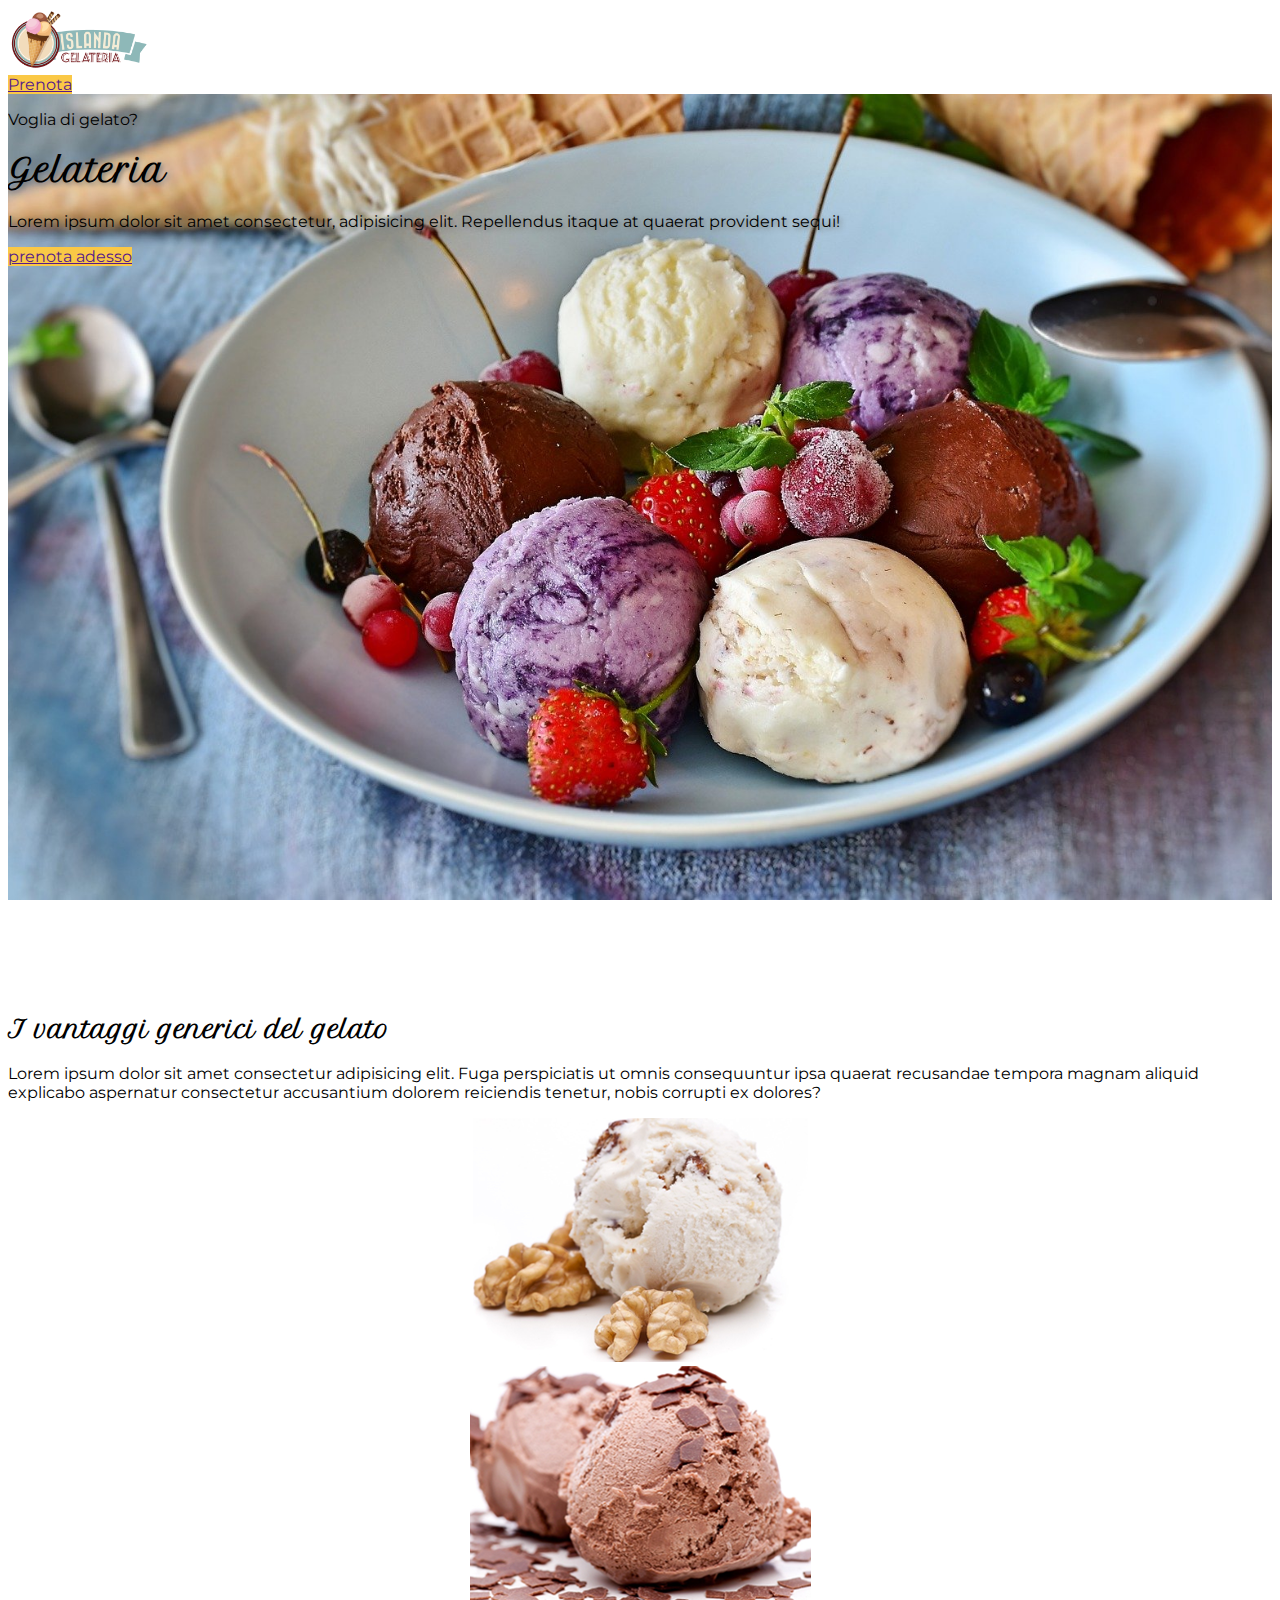
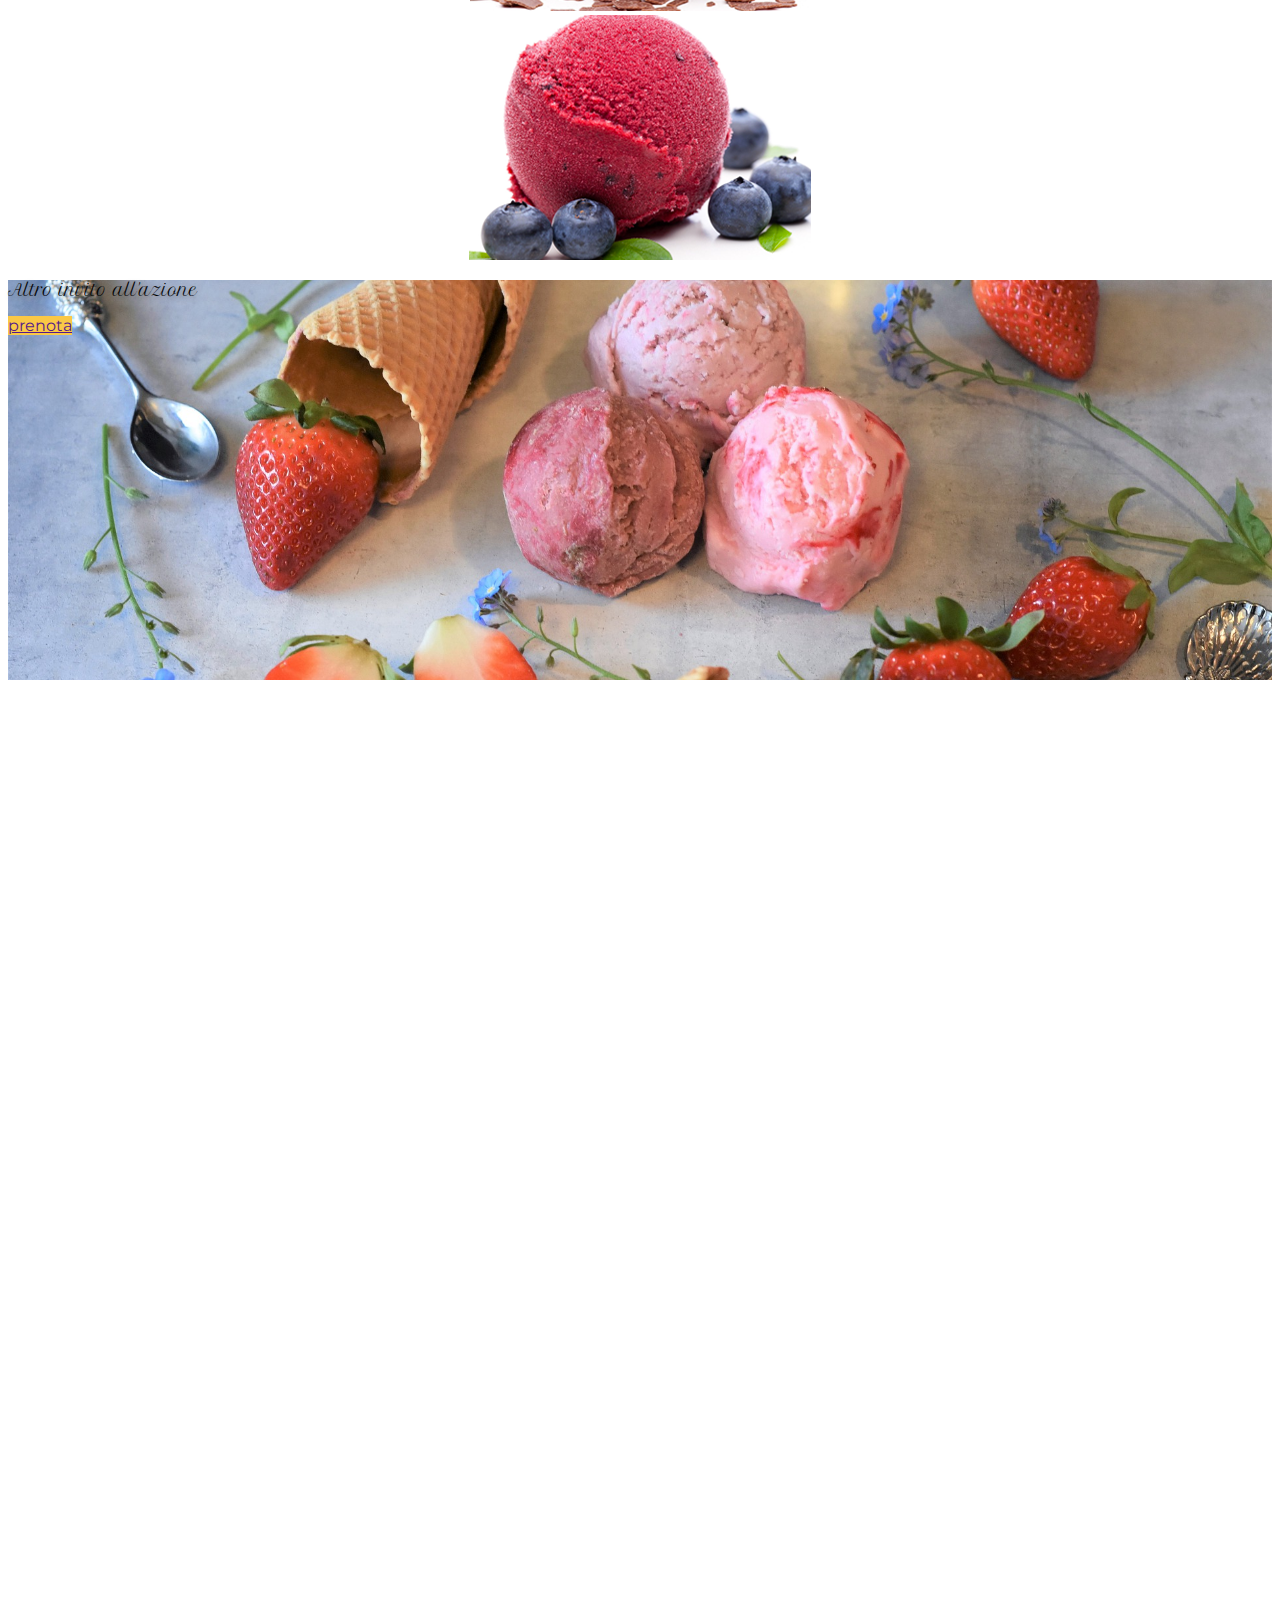
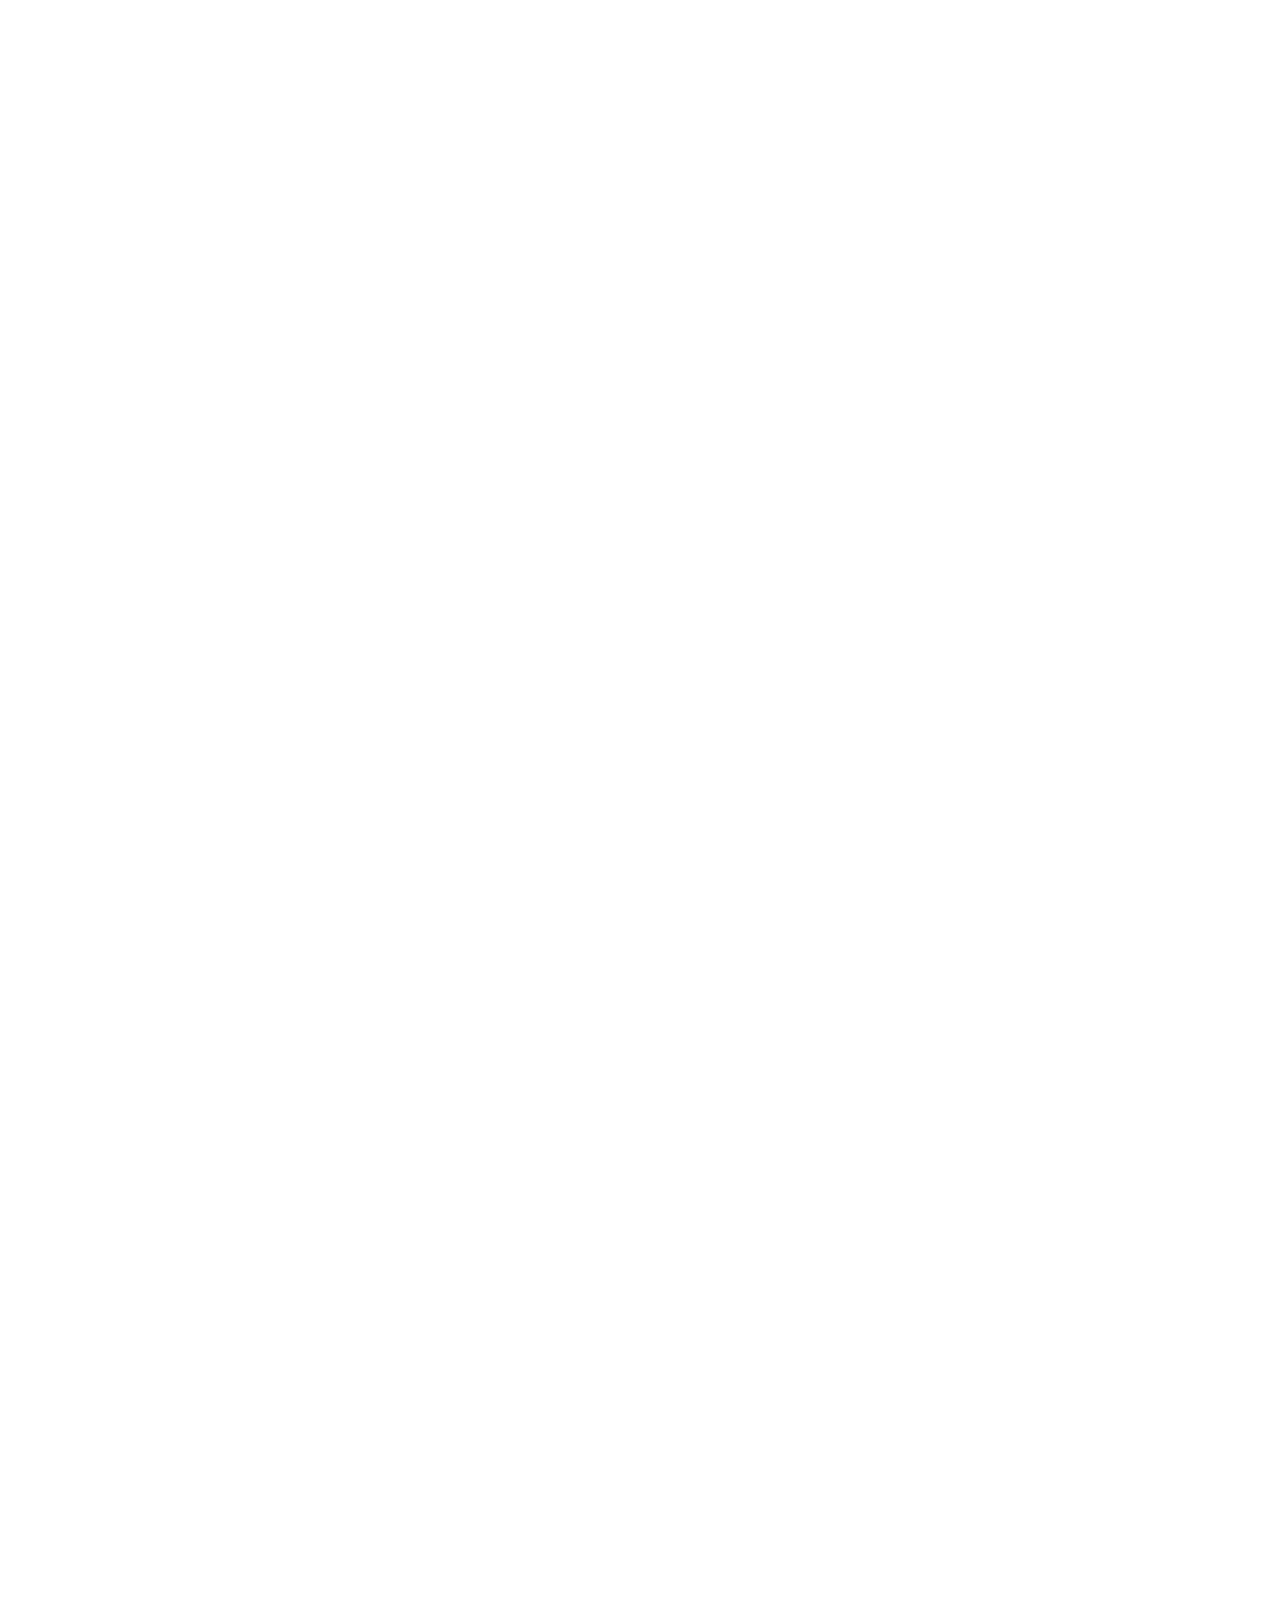
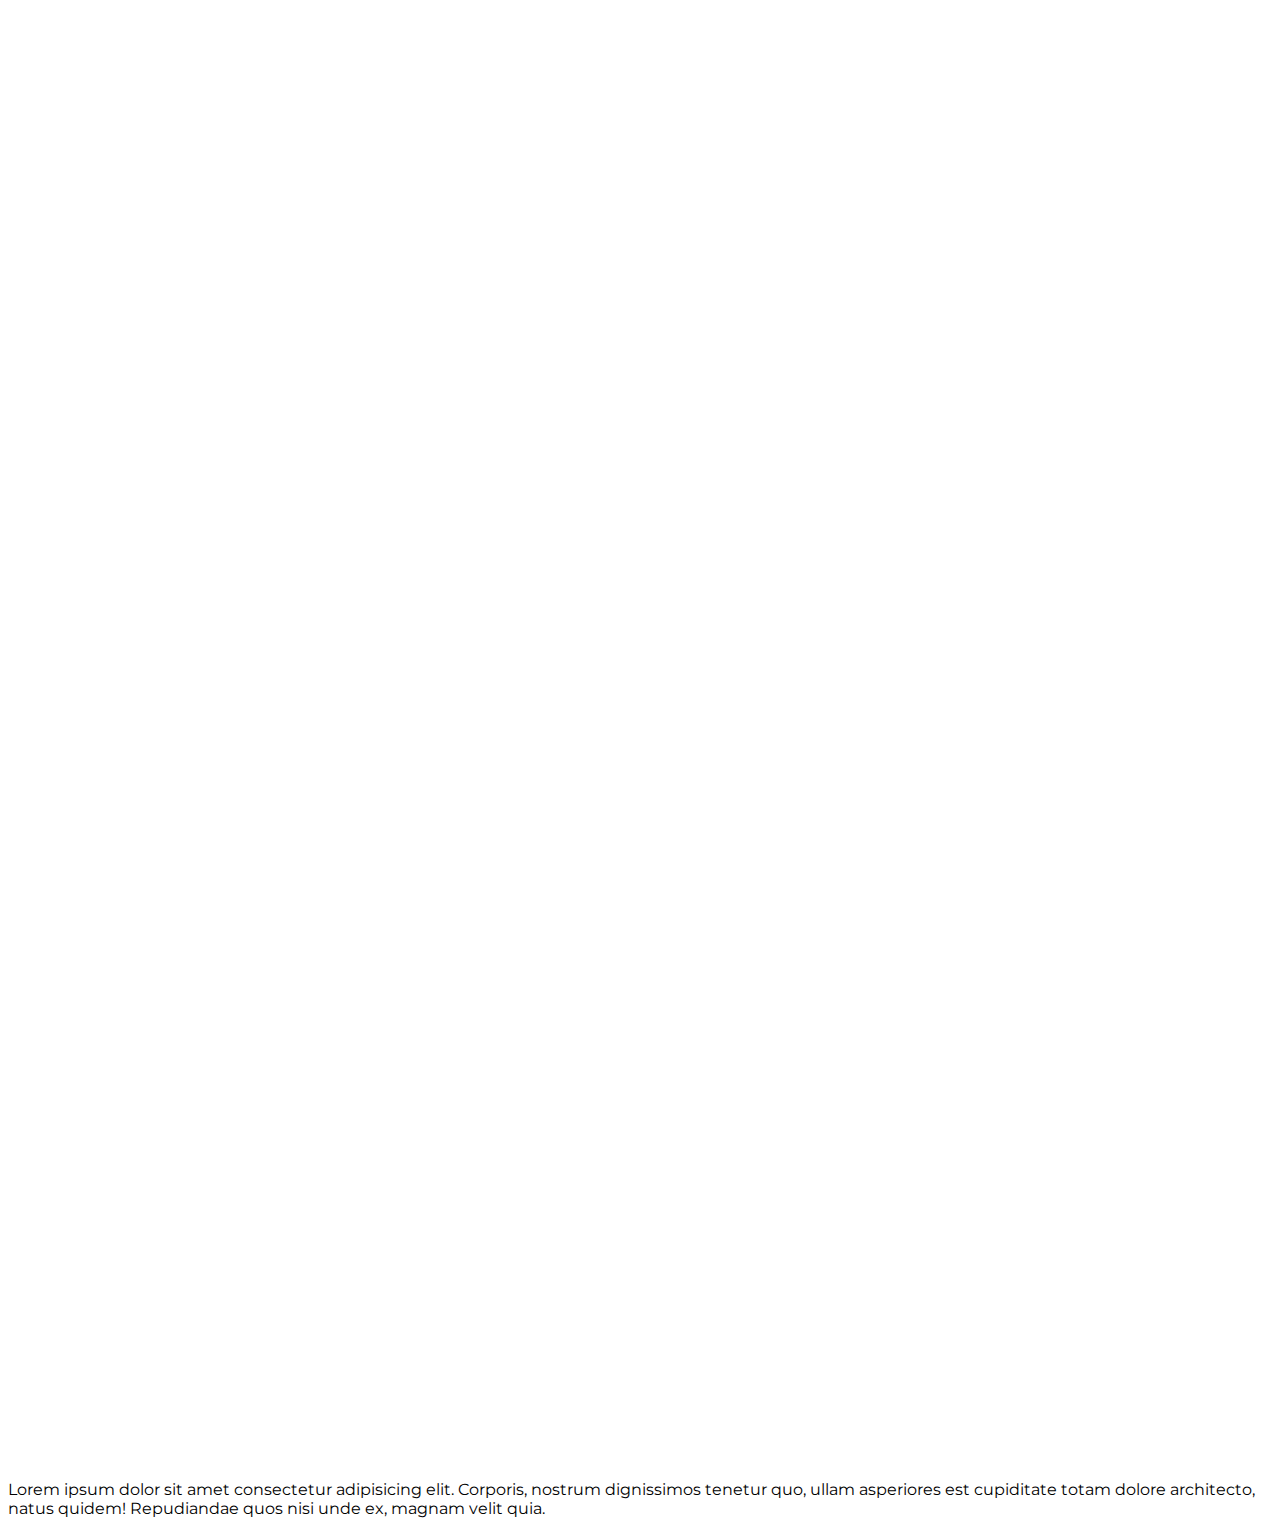
==== landing_gelateria/index.html @ 75fe9ab5 "motivazione e seconda cta terminata" ====
<!doctype html>
<html lang="en">
  <head>
    <!-- Required meta tags -->
    <meta charset="utf-8">
    <meta name="viewport" content="width=device-width, initial-scale=1, shrink-to-fit=no">

    <!-- Bootstrap CSS -->
    <link rel="stylesheet" href="https://cdn.jsdelivr.net/npm/bootstrap@4.5.3/dist/css/bootstrap.min.css" integrity="sha384-TX8t27EcRE3e/ihU7zmQxVncDAy5uIKz4rEkgIXeMed4M0jlfIDPvg6uqKI2xXr2" crossorigin="anonymous">
    

    <!-- Google Fonts-->
    <link rel="preconnect" href="https://fonts.gstatic.com">
    <link href="https://fonts.googleapis.com/css2?family=Montserrat&family=Petit+Formal+Script&display=swap" rel="stylesheet">

    <!-- Css File-->
    <link rel="stylesheet" href="style.css">
    <title>Gelateria</title>
  </head>
  <body>
    
    <nav id="navbar" class="navbar py-3 position-fixed w-100">
        <a href="" class="navbar-brand">
            <img id="navbarBrand" src="./media/logo.png" width="140" alt="">
        </a>
        <div>
            <a id="navbarCTAScroll" href="" class="btn px-4 rounded-pill text-uppercase text-white bg-yellow shadow font-weight-bold d-none">Prenota</a>
        </div>
    </nav>

    <header class="header">
        <div class="container h-100">
            <div class="row h-100 align-items-center">
                <div class="col-12 col-md-6 text-white text-shadow mt-5">
                    <p class="lead font-italic mt-5 mt-md-5 mt-sm-3">Voglia di gelato?</p>
                    <h1 class="display-4 my-5">Gelateria</h1>
                    <p class="lead">Lorem ipsum dolor sit amet consectetur, adipisicing elit. Repellendus itaque at quaerat provident sequi!</p>
                </div>
                <div class="col-12 text-center text-lg-right">
                  <a id="headerCTA" class="btn btn-lg text-white bg-yellow rounded-pill px-3 shadow text-uppercase" href="">prenota adesso</a>
                </div>
            </div>
        </div>
    </header>

    <div class="container my-5 py-5">
      <div class="row">
        <div class="col-12 col-md-8">
          <h2>I vantaggi generici del gelato</h2>
          <p class="lead text-secondary">Lorem ipsum dolor sit amet consectetur adipisicing elit. Fuga perspiciatis ut omnis consequuntur ipsa quaerat recusandae tempora magnam aliquid explicabo aspernatur consectetur accusantium dolorem reiciendis tenetur, nobis corrupti ex dolores?</p>
        </div>
      </div>

      <div class="row mt-5">
        <div class="col-12 col-md-4 mb-3">
          <div class="over-box">
            <img src="./media/box4.png" alt="" class="img-fluid over-img border-0">
          </div>
        </div>
        <div class="col-12 col-md-4 mb-3">
          <div class="over-box">
            
            <img src="./media/box2.png" alt="" class="img-fluid over-img border-0">
          </div>
        </div>
        <div class="col-12 col-md-4 mb-3">
          <div class="over-box">
            
            <img src="./media/box3.png" alt="" class="img-fluid over-img border-0">
          </div>
        </div>
      </div>
    </div>

    <div class="container-fluid my-5 py-5 bg-section-cta">
        <div class="row h-100 justify-content-center align-items-center">
          <div class="col-8 text-center text-white text-shadow">
            <p class="h1">Altro invito all'azione</p>
          </div>
          <div class="col-12 text-center">
            <a href="" class="btn px-4 btn-lg rounded-pill text-uppercase bg-yellow shadow text-white">prenota</a>
          </div>
        </div>
    </div>

    <p style="margin-top: 4000px;">Lorem ipsum dolor sit amet consectetur adipisicing elit. Corporis, nostrum dignissimos tenetur quo, ullam asperiores est cupiditate totam dolore architecto, natus quidem! Repudiandae quos nisi unde ex, magnam velit quia.</p>
    

   







    <!-- Optional JavaScript; choose one of the two! -->

    <!-- Option 1: jQuery and Bootstrap Bundle (includes Popper) -->
    <script src="https://code.jquery.com/jquery-3.5.1.slim.min.js" integrity="sha384-DfXdz2htPH0lsSSs5nCTpuj/zy4C+OGpamoFVy38MVBnE+IbbVYUew+OrCXaRkfj" crossorigin="anonymous"></script>
    <script src="https://cdn.jsdelivr.net/npm/bootstrap@4.5.3/dist/js/bootstrap.bundle.min.js" integrity="sha384-ho+j7jyWK8fNQe+A12Hb8AhRq26LrZ/JpcUGGOn+Y7RsweNrtN/tE3MoK7ZeZDyx" crossorigin="anonymous"></script>

    <!-- Option 2: jQuery, Popper.js, and Bootstrap JS
    <script src="https://code.jquery.com/jquery-3.5.1.slim.min.js" integrity="sha384-DfXdz2htPH0lsSSs5nCTpuj/zy4C+OGpamoFVy38MVBnE+IbbVYUew+OrCXaRkfj" crossorigin="anonymous"></script>
    <script src="https://cdn.jsdelivr.net/npm/popper.js@1.16.1/dist/umd/popper.min.js" integrity="sha384-9/reFTGAW83EW2RDu2S0VKaIzap3H66lZH81PoYlFhbGU+6BZp6G7niu735Sk7lN" crossorigin="anonymous"></script>
    <script src="https://cdn.jsdelivr.net/npm/bootstrap@4.5.3/dist/js/bootstrap.min.js" integrity="sha384-w1Q4orYjBQndcko6MimVbzY0tgp4pWB4lZ7lr30WKz0vr/aWKhXdBNmNb5D92v7s" crossorigin="anonymous"></script>
    -->

    <script src="script.js"></script>
  </body>
</html>
---- landing_gelateria/style.css ----
* {
    font-family: 'Montserrat', sans-serif;
}

h1, h2,.h1,.h2 {
    font-family: 'Petit Formal Script', cursive;
}

.bg-yellow {
    background-color: rgb(250, 200, 70);
}


#navbar {
    z-index: 9999;
    transition: 1s;
}



.header {
    height: 100vh;
    min-height: 500px;
    overflow-x: hidden;
    background: url("./media/header.jpg");
    background-size: cover;
    background-position: center;
    background-repeat: no-repeat;
    background-attachment: fixed;
}

.text-shadow {
    text-shadow: 2px 2px 5px rgba(120, 120, 120, 1);
}


.over-box {
    text-align: center;
    position: relative;
    transition: 1s;
    overflow: hidden;

}

.over-img {
    transition: 1s;
}

.over-box:hover .over-img {
    transform: scale(1.1);
}


.over-box::after {
    position: absolute;
    top: 0px;
    left: 0px;
    width: 100%;
    height: 100%;
    content: "";
    transition: 1s;
    opacity: 0;
    background-color: rgba(255, 255, 255, 0.4);
}

.over-box:hover::after {
    opacity: 1;
}


.bg-section-cta {
    height: 400px;
    background: url("./media/cta1.jpg");
    background-size: cover;
    background-position: center;
}
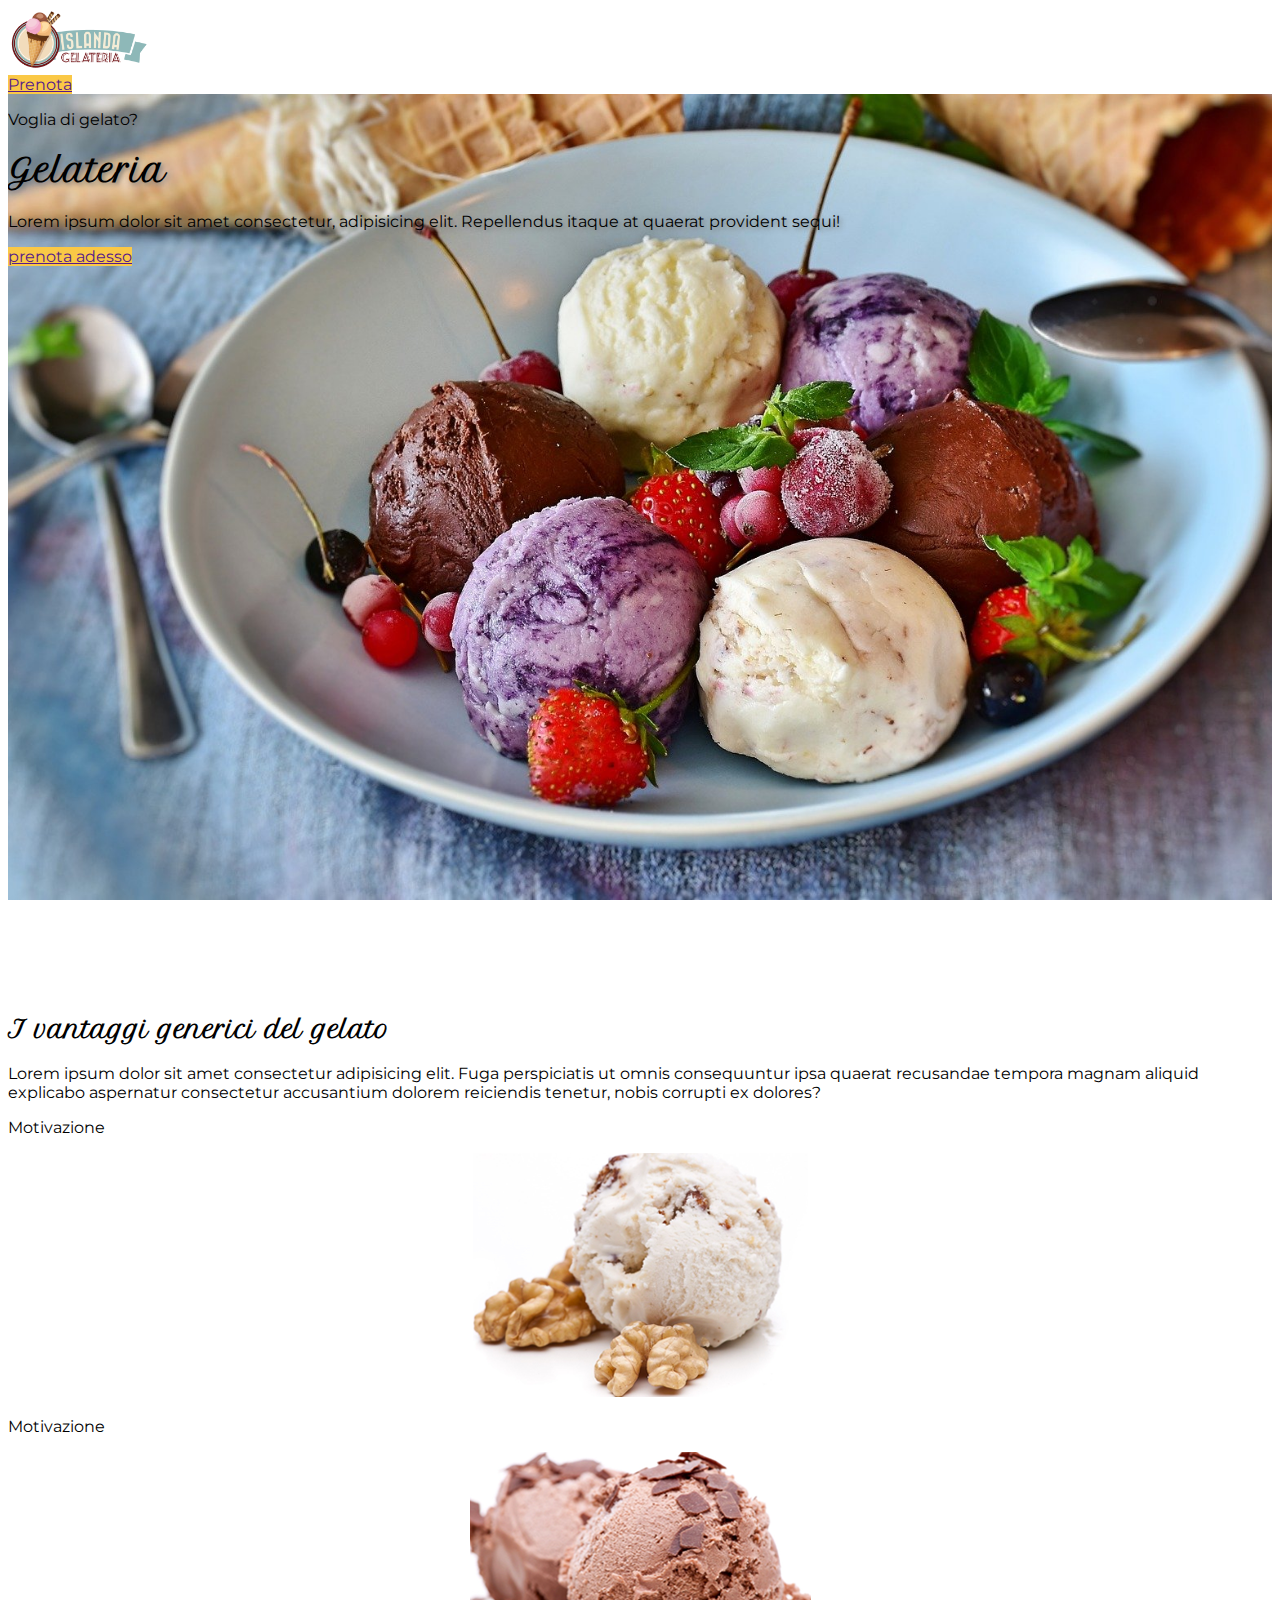
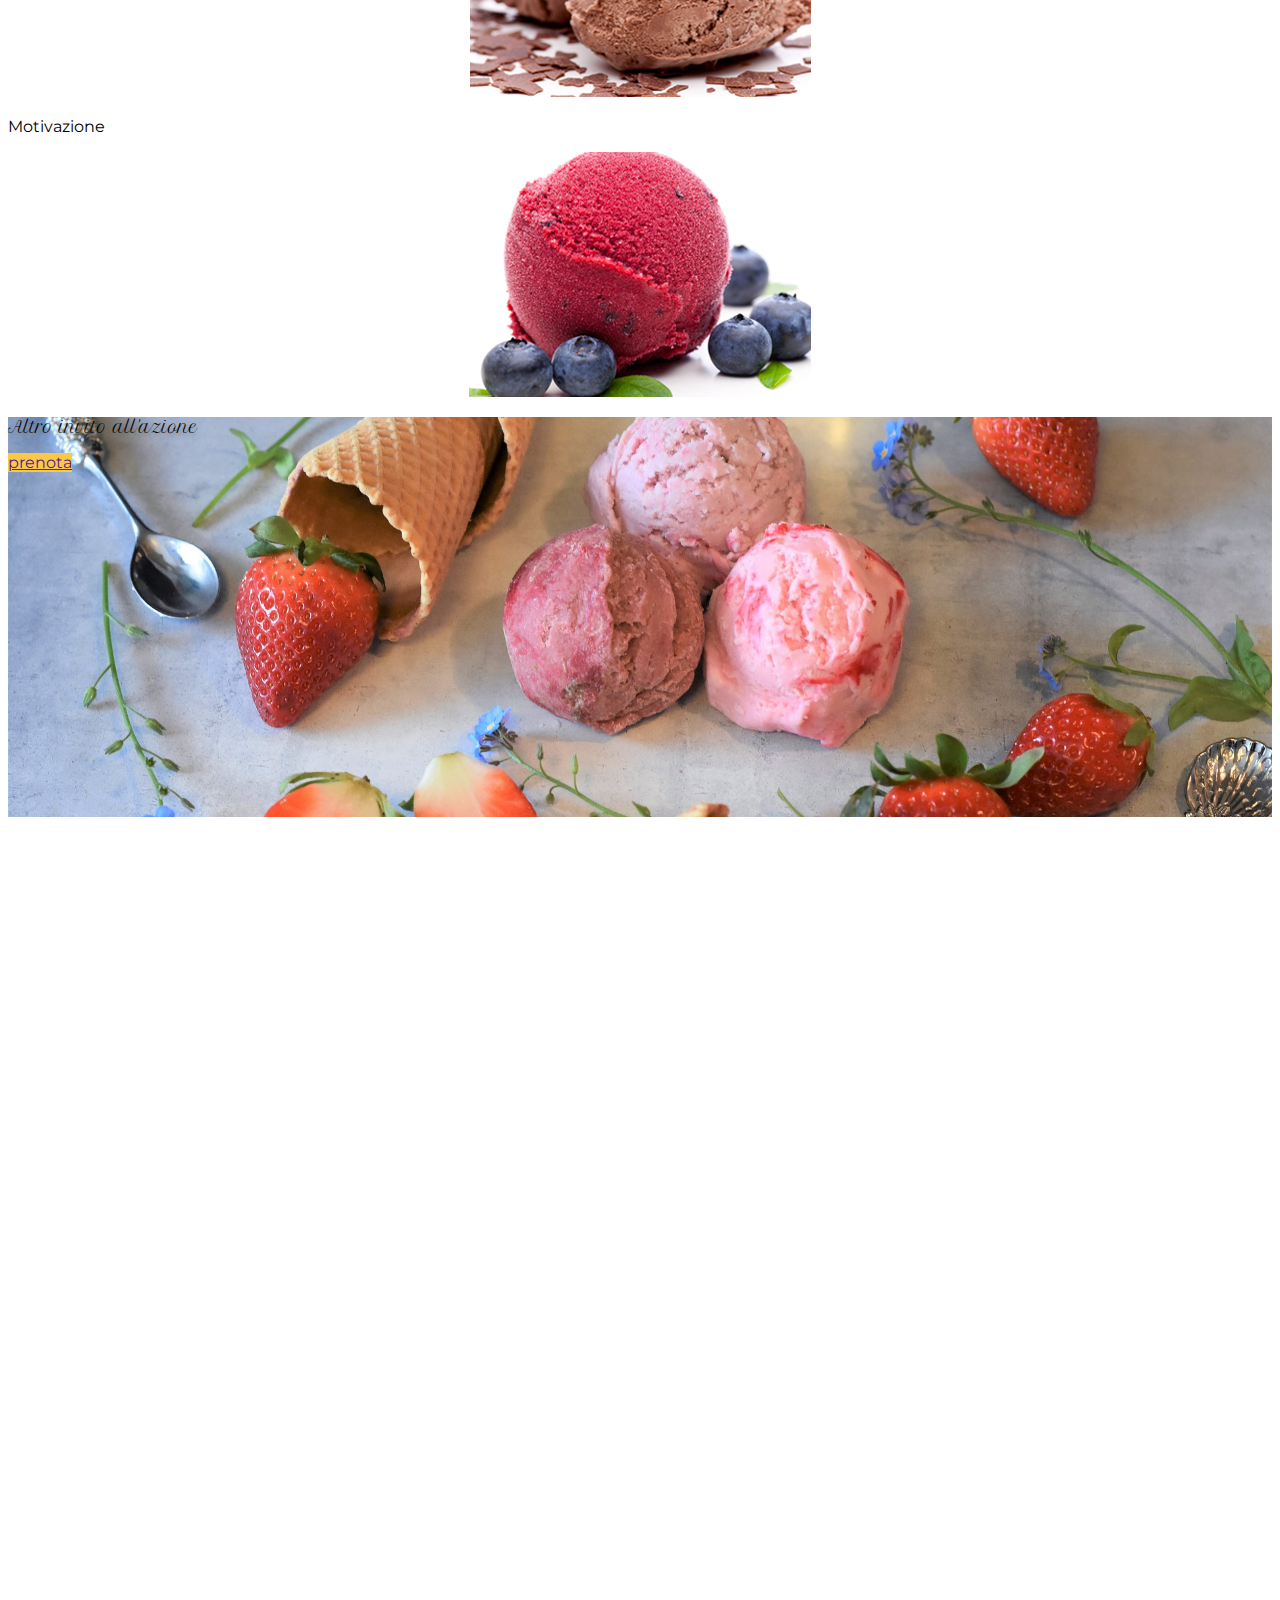
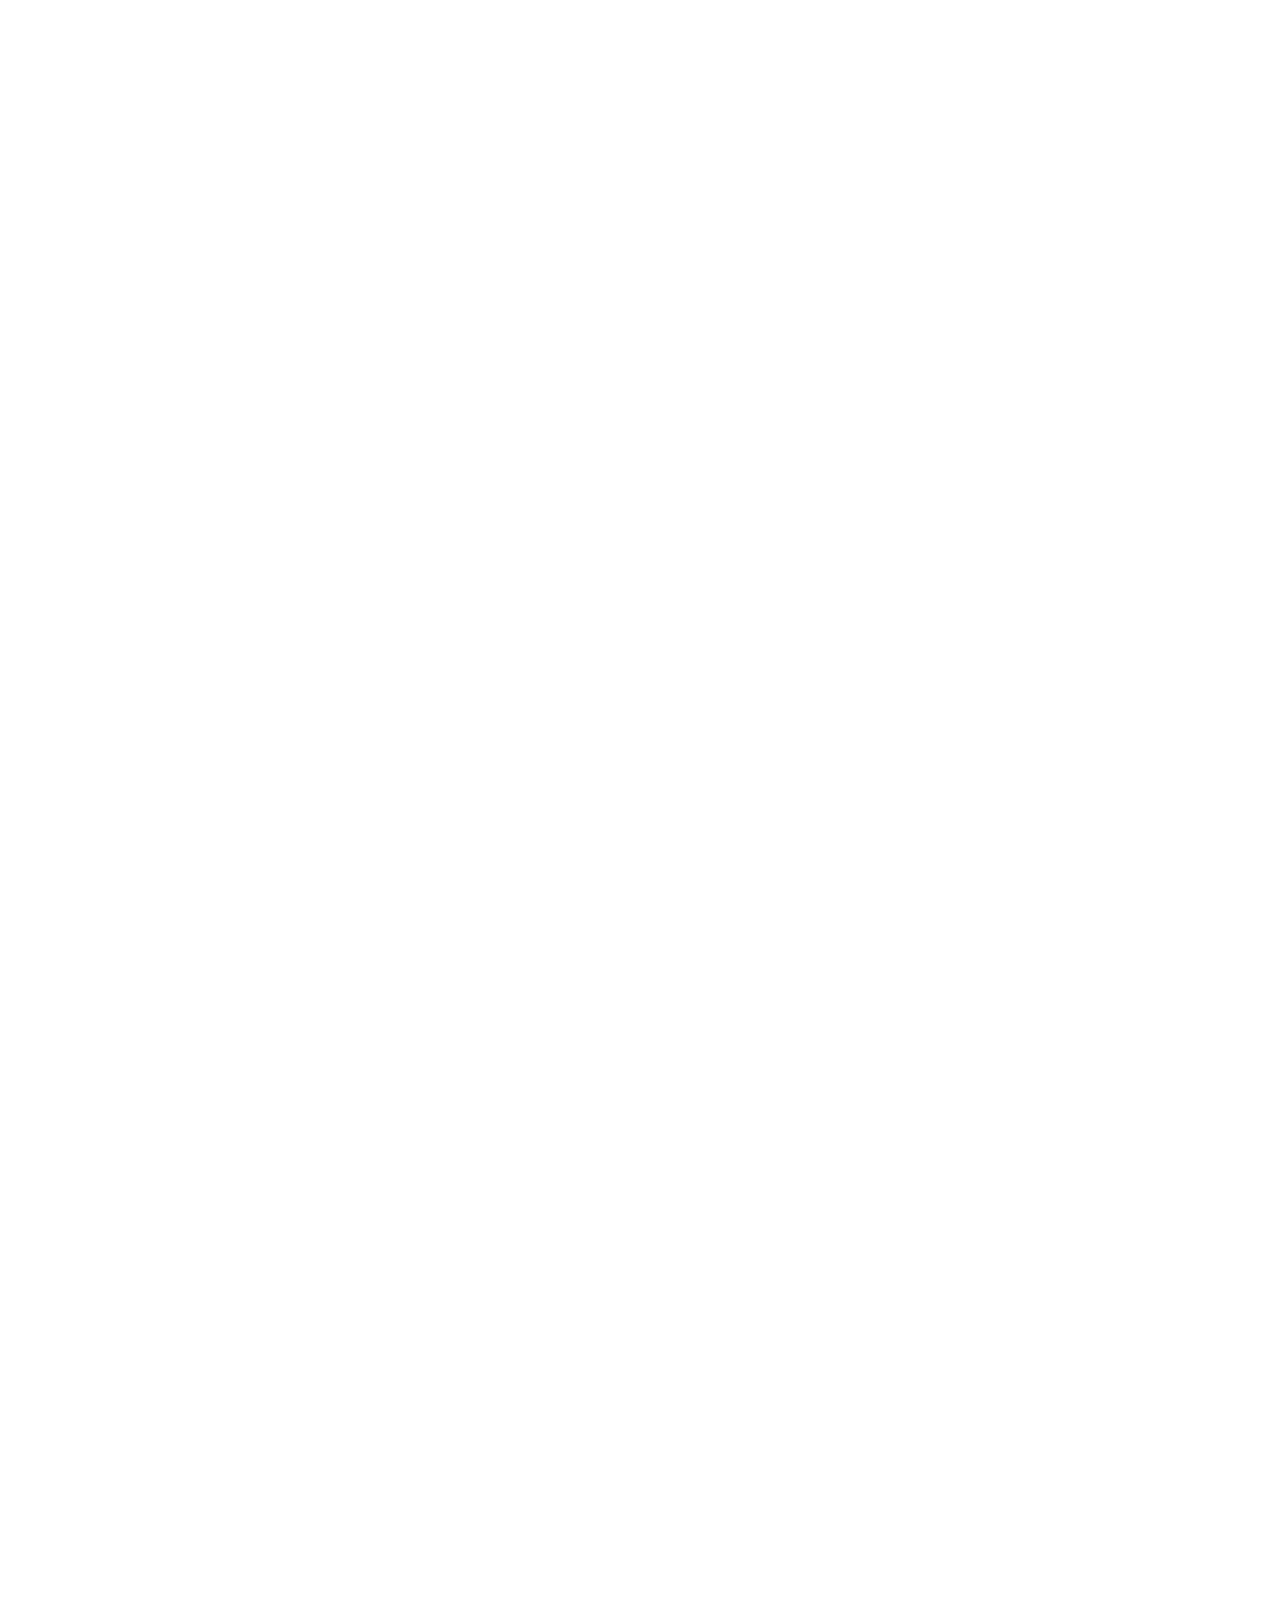
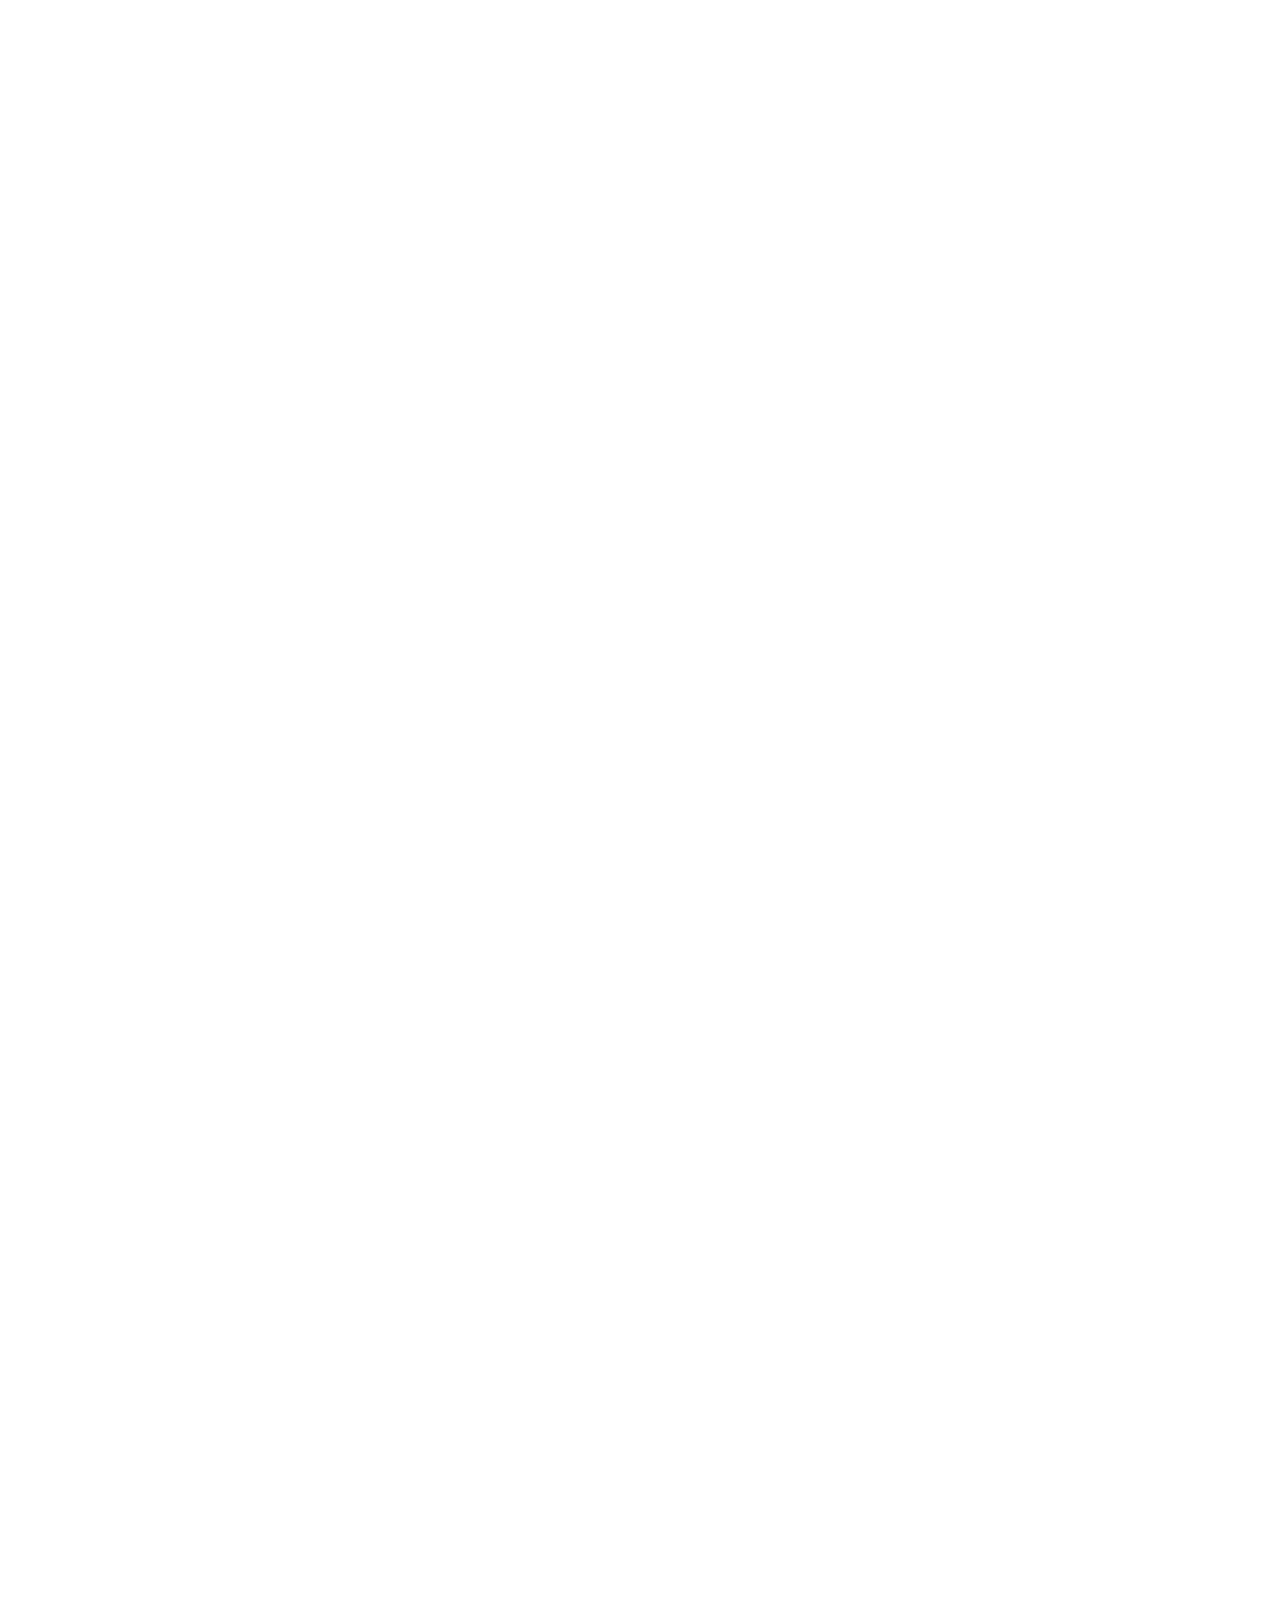
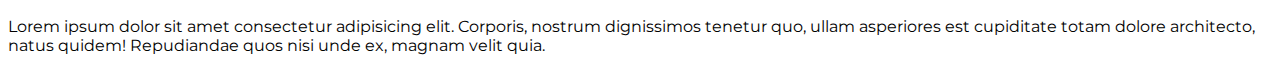
==== commit a2362c5b: "prova git commit -mprova git commit -mprova" ====
--- a/landing_gelateria/index.html
+++ b/landing_gelateria/index.html
@@ -1,104 +1,218 @@
-<!doctype html>
+<!DOCTYPE html>
 <html lang="en">
   <head>
     <!-- Required meta tags -->
-    <meta charset="utf-8">
-    <meta name="viewport" content="width=device-width, initial-scale=1, shrink-to-fit=no">
+    <meta charset="utf-8" />
+    <meta
+      name="viewport"
+      content="width=device-width, initial-scale=1, shrink-to-fit=no"
+    />
 
     <!-- Bootstrap CSS -->
-    <link rel="stylesheet" href="https://cdn.jsdelivr.net/npm/bootstrap@4.5.3/dist/css/bootstrap.min.css" integrity="sha384-TX8t27EcRE3e/ihU7zmQxVncDAy5uIKz4rEkgIXeMed4M0jlfIDPvg6uqKI2xXr2" crossorigin="anonymous">
-    
+    <link
+      rel="stylesheet"
+      href="https://cdn.jsdelivr.net/npm/bootstrap@4.5.3/dist/css/bootstrap.min.css"
+      integrity="sha384-TX8t27EcRE3e/ihU7zmQxVncDAy5uIKz4rEkgIXeMed4M0jlfIDPvg6uqKI2xXr2"
+      crossorigin="anonymous"
+    />
 
     <!-- Google Fonts-->
-    <link rel="preconnect" href="https://fonts.gstatic.com">
-    <link href="https://fonts.googleapis.com/css2?family=Montserrat&family=Petit+Formal+Script&display=swap" rel="stylesheet">
+    <link rel="preconnect" href="https://fonts.gstatic.com" />
+    <link
+      href="https://fonts.googleapis.com/css2?family=Montserrat&family=Petit+Formal+Script&display=swap"
+      rel="stylesheet"
+    />
 
     <!-- Css File-->
-    <link rel="stylesheet" href="style.css">
+    <link rel="stylesheet" href="style.css" />
     <title>Gelateria</title>
   </head>
   <body>
-    
     <nav id="navbar" class="navbar py-3 position-fixed w-100">
-        <a href="" class="navbar-brand">
-            <img id="navbarBrand" src="./media/logo.png" width="140" alt="">
-        </a>
-        <div>
-            <a id="navbarCTAScroll" href="" class="btn px-4 rounded-pill text-uppercase text-white bg-yellow shadow font-weight-bold d-none">Prenota</a>
-        </div>
+      <a href="" class="navbar-brand">
+        <img id="navbarBrand" src="./media/logo.png" width="140" alt="" />
+      </a>
+      <div>
+        <a
+          id="navbarCTAScroll"
+          href=""
+          class="btn px-4 rounded-pill text-uppercase text-white bg-yellow shadow font-weight-bold d-none"
+          >Prenota</a
+        >
+      </div>
     </nav>
 
     <header class="header">
-        <div class="container h-100">
-            <div class="row h-100 align-items-center">
-                <div class="col-12 col-md-6 text-white text-shadow mt-5">
-                    <p class="lead font-italic mt-5 mt-md-5 mt-sm-3">Voglia di gelato?</p>
-                    <h1 class="display-4 my-5">Gelateria</h1>
-                    <p class="lead">Lorem ipsum dolor sit amet consectetur, adipisicing elit. Repellendus itaque at quaerat provident sequi!</p>
-                </div>
-                <div class="col-12 text-center text-lg-right">
-                  <a id="headerCTA" class="btn btn-lg text-white bg-yellow rounded-pill px-3 shadow text-uppercase" href="">prenota adesso</a>
-                </div>
-            </div>
-        </div>
+      <div class="container h-100">
+        <div class="row h-100 align-items-center">
+          <div class="col-12 col-md-6 text-white text-shadow mt-5">
+            <p class="lead font-italic mt-5 mt-md-5 mt-sm-3">
+              Voglia di gelato?
+            </p>
+            <h1 class="display-4 my-5">Gelateria</h1>
+            <p class="lead">
+              Lorem ipsum dolor sit amet consectetur, adipisicing elit.
+              Repellendus itaque at quaerat provident sequi!
+            </p>
+          </div>
+          <div class="col-12 text-center text-lg-right">
+            <a
+              id="headerCTA"
+              class="btn btn-lg text-white bg-yellow rounded-pill px-3 shadow text-uppercase"
+              href=""
+              >prenota adesso</a
+            >
+          </div>
+        </div>
+      </div>
     </header>
 
     <div class="container my-5 py-5">
       <div class="row">
         <div class="col-12 col-md-8">
           <h2>I vantaggi generici del gelato</h2>
-          <p class="lead text-secondary">Lorem ipsum dolor sit amet consectetur adipisicing elit. Fuga perspiciatis ut omnis consequuntur ipsa quaerat recusandae tempora magnam aliquid explicabo aspernatur consectetur accusantium dolorem reiciendis tenetur, nobis corrupti ex dolores?</p>
+          <p class="lead text-secondary">
+            Lorem ipsum dolor sit amet consectetur adipisicing elit. Fuga
+            perspiciatis ut omnis consequuntur ipsa quaerat recusandae tempora
+            magnam aliquid explicabo aspernatur consectetur accusantium dolorem
+            reiciendis tenetur, nobis corrupti ex dolores?
+          </p>
         </div>
       </div>
 
       <div class="row mt-5">
         <div class="col-12 col-md-4 mb-3">
+          <div ><p class="lead text-center text-secondary mt-3 mb-3">Motivazione</p></div>
           <div class="over-box">
-            <img src="./media/box4.png" alt="" class="img-fluid over-img border-0">
+            <img
+              src="./media/box4.png"
+              alt=""
+              class="img-fluid over-img border-0"
+            />
           </div>
         </div>
         <div class="col-12 col-md-4 mb-3">
+          <div ><p class="lead text-center text-secondary mt-3 mb-3">Motivazione</p></div>
           <div class="over-box">
-            
-            <img src="./media/box2.png" alt="" class="img-fluid over-img border-0">
+            <img
+              src="./media/box2.png"
+              alt=""
+              class="img-fluid over-img border-0"
+            />
           </div>
         </div>
         <div class="col-12 col-md-4 mb-3">
+          <div ><p class="lead text-center text-secondary mt-3 mb-3">Motivazione</p></div>
           <div class="over-box">
-            
-            <img src="./media/box3.png" alt="" class="img-fluid over-img border-0">
+            <img
+              src="./media/box3.png"
+              alt=""
+              class="img-fluid over-img border-0"
+            />
           </div>
         </div>
       </div>
     </div>
 
     <div class="container-fluid my-5 py-5 bg-section-cta">
-        <div class="row h-100 justify-content-center align-items-center">
-          <div class="col-8 text-center text-white text-shadow">
-            <p class="h1">Altro invito all'azione</p>
-          </div>
-          <div class="col-12 text-center">
-            <a href="" class="btn px-4 btn-lg rounded-pill text-uppercase bg-yellow shadow text-white">prenota</a>
-          </div>
-        </div>
+      <div class="row h-100 justify-content-center align-items-center">
+        <div class="col-8 text-center text-white text-shadow">
+          <p class="h1">Altro invito all'azione</p>
+        </div>
+        <div class="col-12 text-center">
+          <a
+            href=""
+            class="btn px-4 btn-lg rounded-pill text-uppercase bg-yellow shadow text-white"
+            >prenota</a
+          >
+        </div>
+      </div>
     </div>
 
-    <p style="margin-top: 4000px;">Lorem ipsum dolor sit amet consectetur adipisicing elit. Corporis, nostrum dignissimos tenetur quo, ullam asperiores est cupiditate totam dolore architecto, natus quidem! Repudiandae quos nisi unde ex, magnam velit quia.</p>
-    
-
-   
-
-
-
-
-
-
+    <!-- <div class="container my-5 py-5">
+      <div class="row">
+        <div class="col-12 col-md-8">
+          <h2>La nostra selezione</h2>
+          <p class="lead text-secondary">
+            Lorem ipsum dolor sit amet consectetur, adipisicing elit.
+            Repellendus ratione hic, est veniam rem numquam quidem accusantium
+            minus! Id fugit nam quasi quos quae consectetur. Maiores quo
+            perferendis ratione eveniet.
+          </p>
+        </div>
+      </div>
+      <div class="row">
+        <div class="col-6 col-lg-3 mb-2">
+          <div class="product-label">CATEGORIA</div>
+          <div class="wrapper">
+            <img src="./media/box1.png" alt="" class="img-fluid">
+          </div>
+        </div>
+        <div class="col-6 col-lg-3 mb-2">
+          <div class="product-label">CATEGORIA</div>
+          <div class="wrapper">
+            <img src="./media/box2.png" alt="" class="img-fluid">
+          </div>
+        </div>
+        <div class="col-6 col-lg-3 mb-2">
+          <div class="product-label">CATEGORIA</div>
+          <div class="wrapper">
+            <img src="./media/box3.png" alt="" class="img-fluid">
+          </div>
+        </div>
+        <div class="col-6 col-lg-3 mb-2">
+          <div class="product-label">CATEGORIA</div>
+          <div class="wrapper">
+            <img src="./media/box4.png" alt="" class="img-fluid">
+          </div>
+        </div>
+        <div class="col-6 col-lg-3 mb-2">
+          <div class="product-label">CATEGORIA</div>
+          <div class="wrapper">
+            <img src="./media/box1.png" alt="" class="img-fluid">
+          </div>
+        </div>
+        <div class="col-6 col-lg-3 mb-2">
+          <div class="product-label">CATEGORIA</div>
+          <div class="wrapper">
+            <img src="./media/box2.png" alt="" class="img-fluid">
+          </div>
+        </div>
+        <div class="col-6 col-lg-3 mb-2">
+          <div class="product-label">CATEGORIA</div>
+          <div class="wrapper">
+            <img src="./media/box3.png" alt="" class="img-fluid">
+          </div>
+        </div>
+        <div class="col-6 col-lg-3 mb-2">
+          <div class="product-label">CATEGORIA</div>
+          <div class="wrapper">
+            <img src="./media/box4.png" alt="" class="img-fluid">
+          </div>
+        </div>
+      </div>
+    </div> -->
+
+    <p style="margin-top: 4000px">
+      Lorem ipsum dolor sit amet consectetur adipisicing elit. Corporis, nostrum
+      dignissimos tenetur quo, ullam asperiores est cupiditate totam dolore
+      architecto, natus quidem! Repudiandae quos nisi unde ex, magnam velit
+      quia.
+    </p>
 
     <!-- Optional JavaScript; choose one of the two! -->
 
     <!-- Option 1: jQuery and Bootstrap Bundle (includes Popper) -->
-    <script src="https://code.jquery.com/jquery-3.5.1.slim.min.js" integrity="sha384-DfXdz2htPH0lsSSs5nCTpuj/zy4C+OGpamoFVy38MVBnE+IbbVYUew+OrCXaRkfj" crossorigin="anonymous"></script>
-    <script src="https://cdn.jsdelivr.net/npm/bootstrap@4.5.3/dist/js/bootstrap.bundle.min.js" integrity="sha384-ho+j7jyWK8fNQe+A12Hb8AhRq26LrZ/JpcUGGOn+Y7RsweNrtN/tE3MoK7ZeZDyx" crossorigin="anonymous"></script>
+    <script
+      src="https://code.jquery.com/jquery-3.5.1.slim.min.js"
+      integrity="sha384-DfXdz2htPH0lsSSs5nCTpuj/zy4C+OGpamoFVy38MVBnE+IbbVYUew+OrCXaRkfj"
+      crossorigin="anonymous"
+    ></script>
+    <script
+      src="https://cdn.jsdelivr.net/npm/bootstrap@4.5.3/dist/js/bootstrap.bundle.min.js"
+      integrity="sha384-ho+j7jyWK8fNQe+A12Hb8AhRq26LrZ/JpcUGGOn+Y7RsweNrtN/tE3MoK7ZeZDyx"
+      crossorigin="anonymous"
+    ></script>
 
     <!-- Option 2: jQuery, Popper.js, and Bootstrap JS
     <script src="https://code.jquery.com/jquery-3.5.1.slim.min.js" integrity="sha384-DfXdz2htPH0lsSSs5nCTpuj/zy4C+OGpamoFVy38MVBnE+IbbVYUew+OrCXaRkfj" crossorigin="anonymous"></script>
@@ -108,4 +222,4 @@
 
     <script src="script.js"></script>
   </body>
-</html>+</html>
--- a/landing_gelateria/style.css
+++ b/landing_gelateria/style.css
@@ -75,3 +75,14 @@
     background-position: center;
 }
 
+.product-label {
+    position: relative;
+    top: 50px;
+    left: 0px;
+    padding-left: 10px;
+    width: 120px;
+    padding-top: 8px;
+    padding-bottom: 8px;
+    z-index: 99;
+    background-color: #d0ecf0;
+}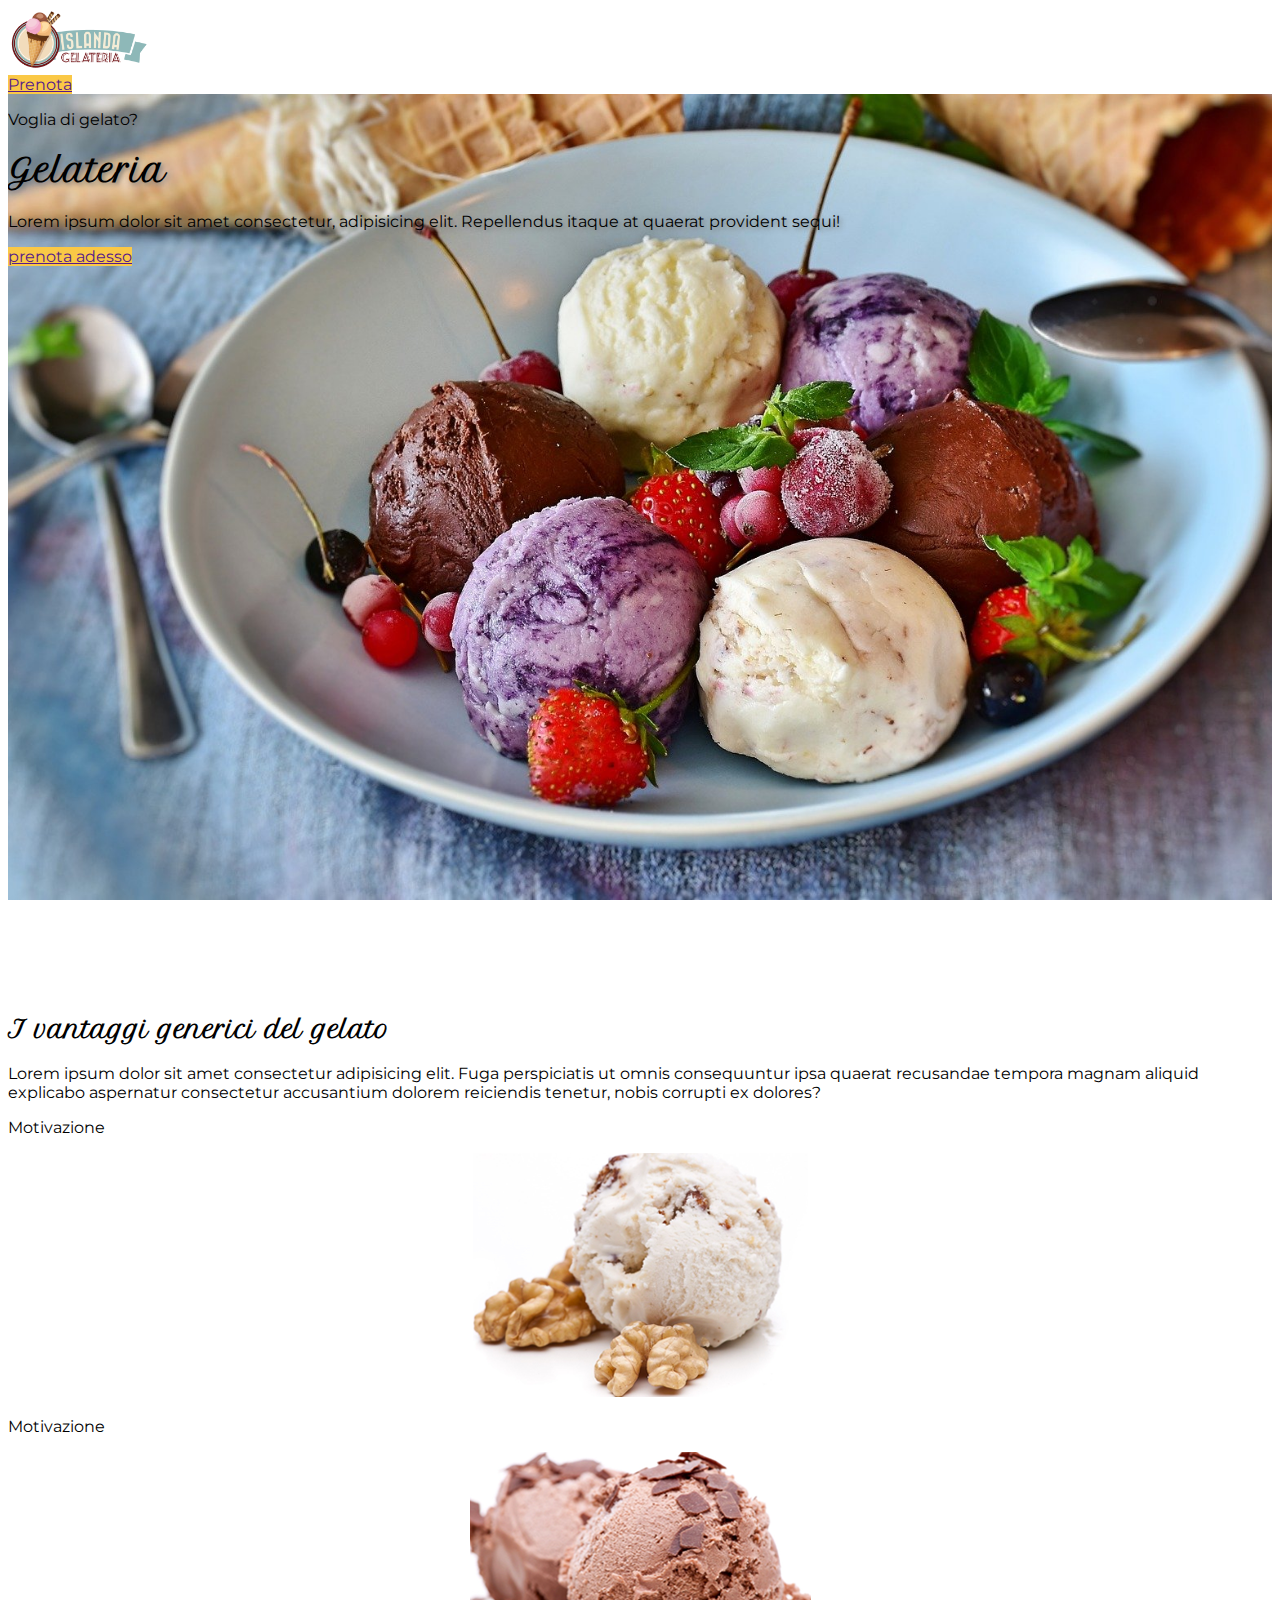
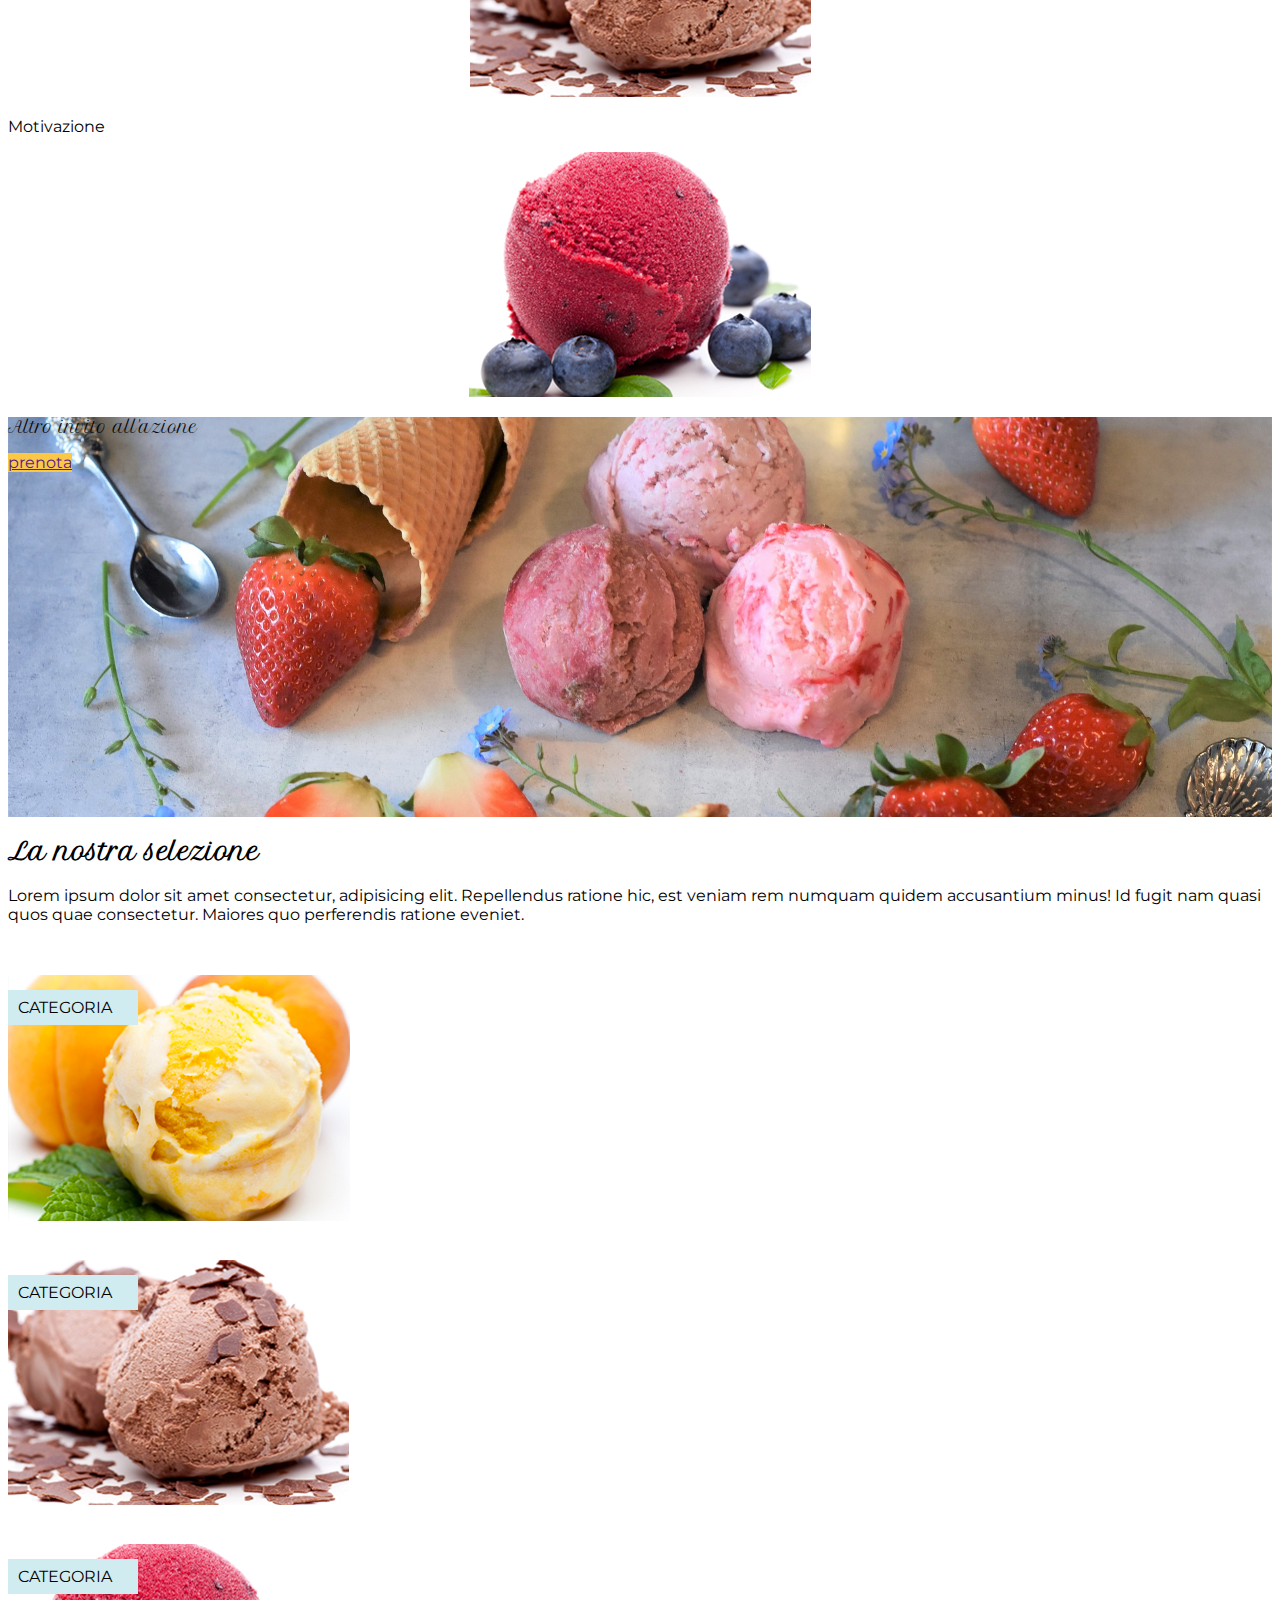
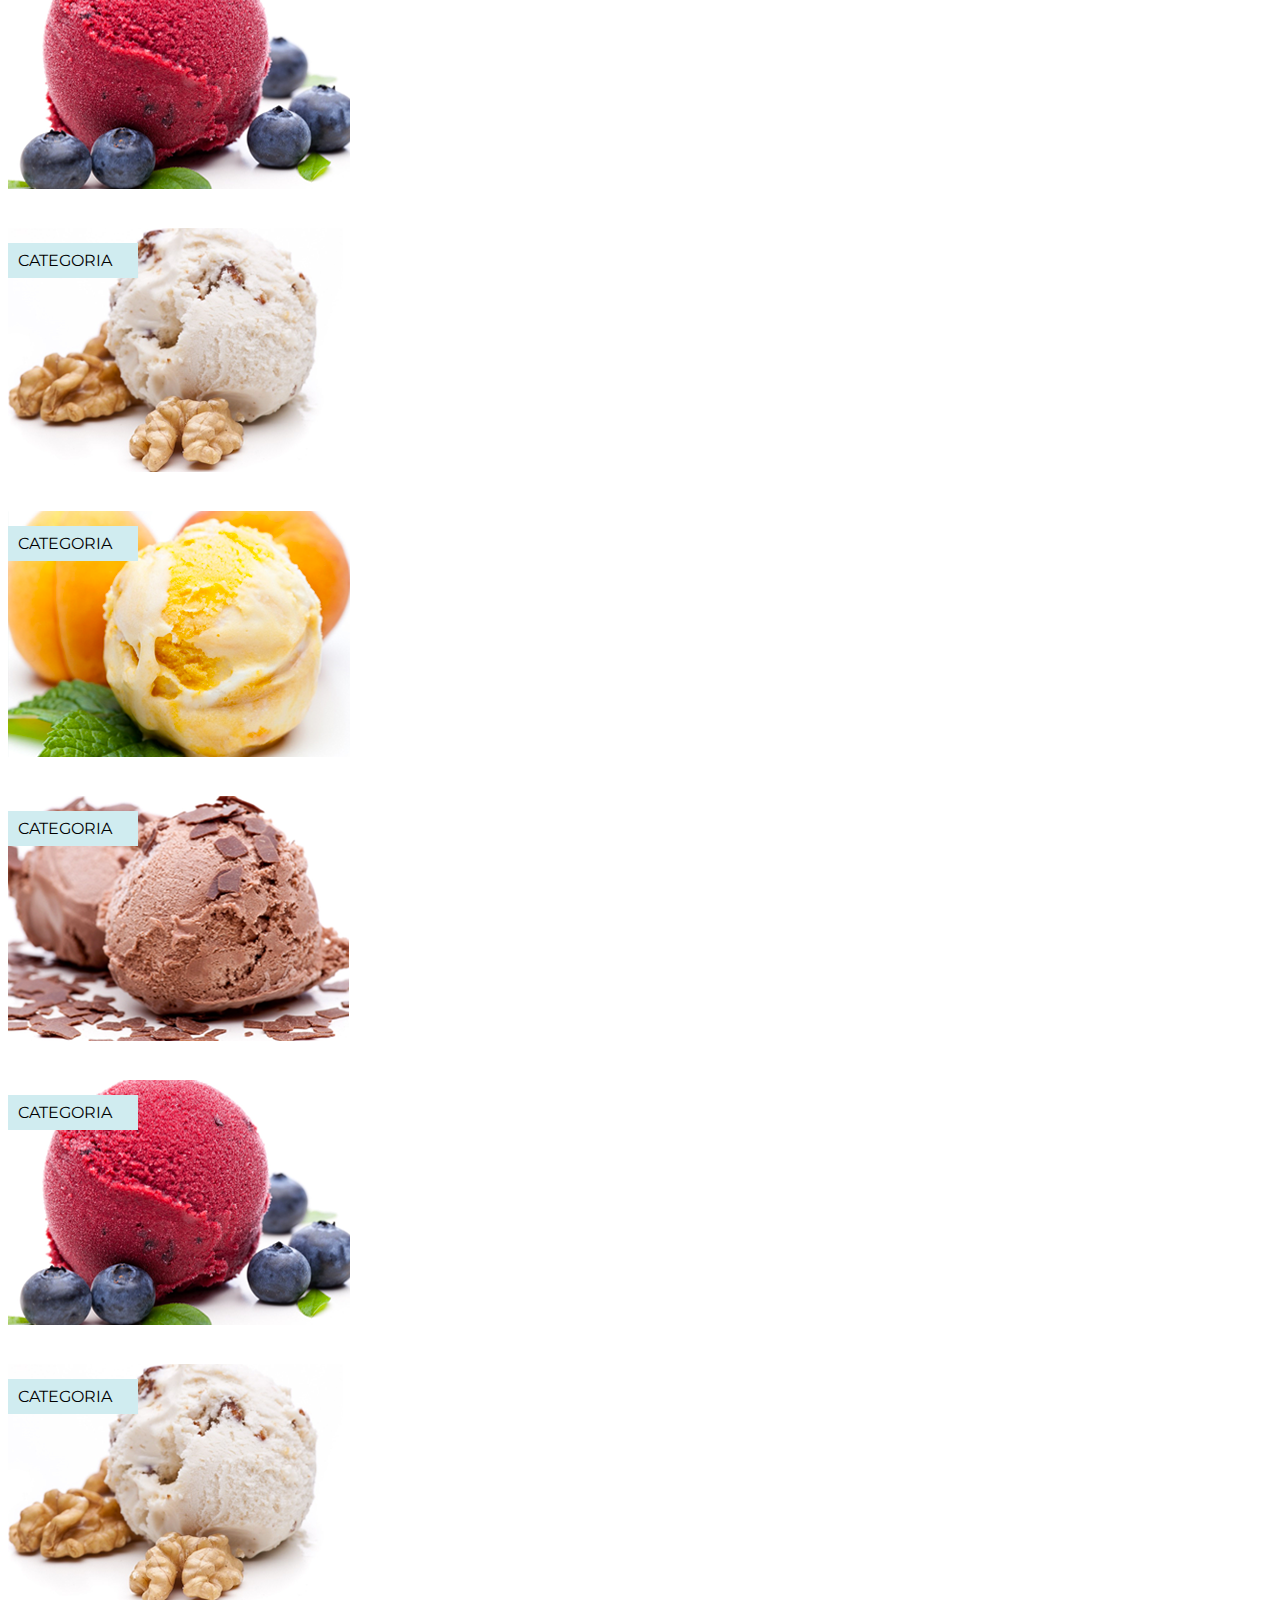
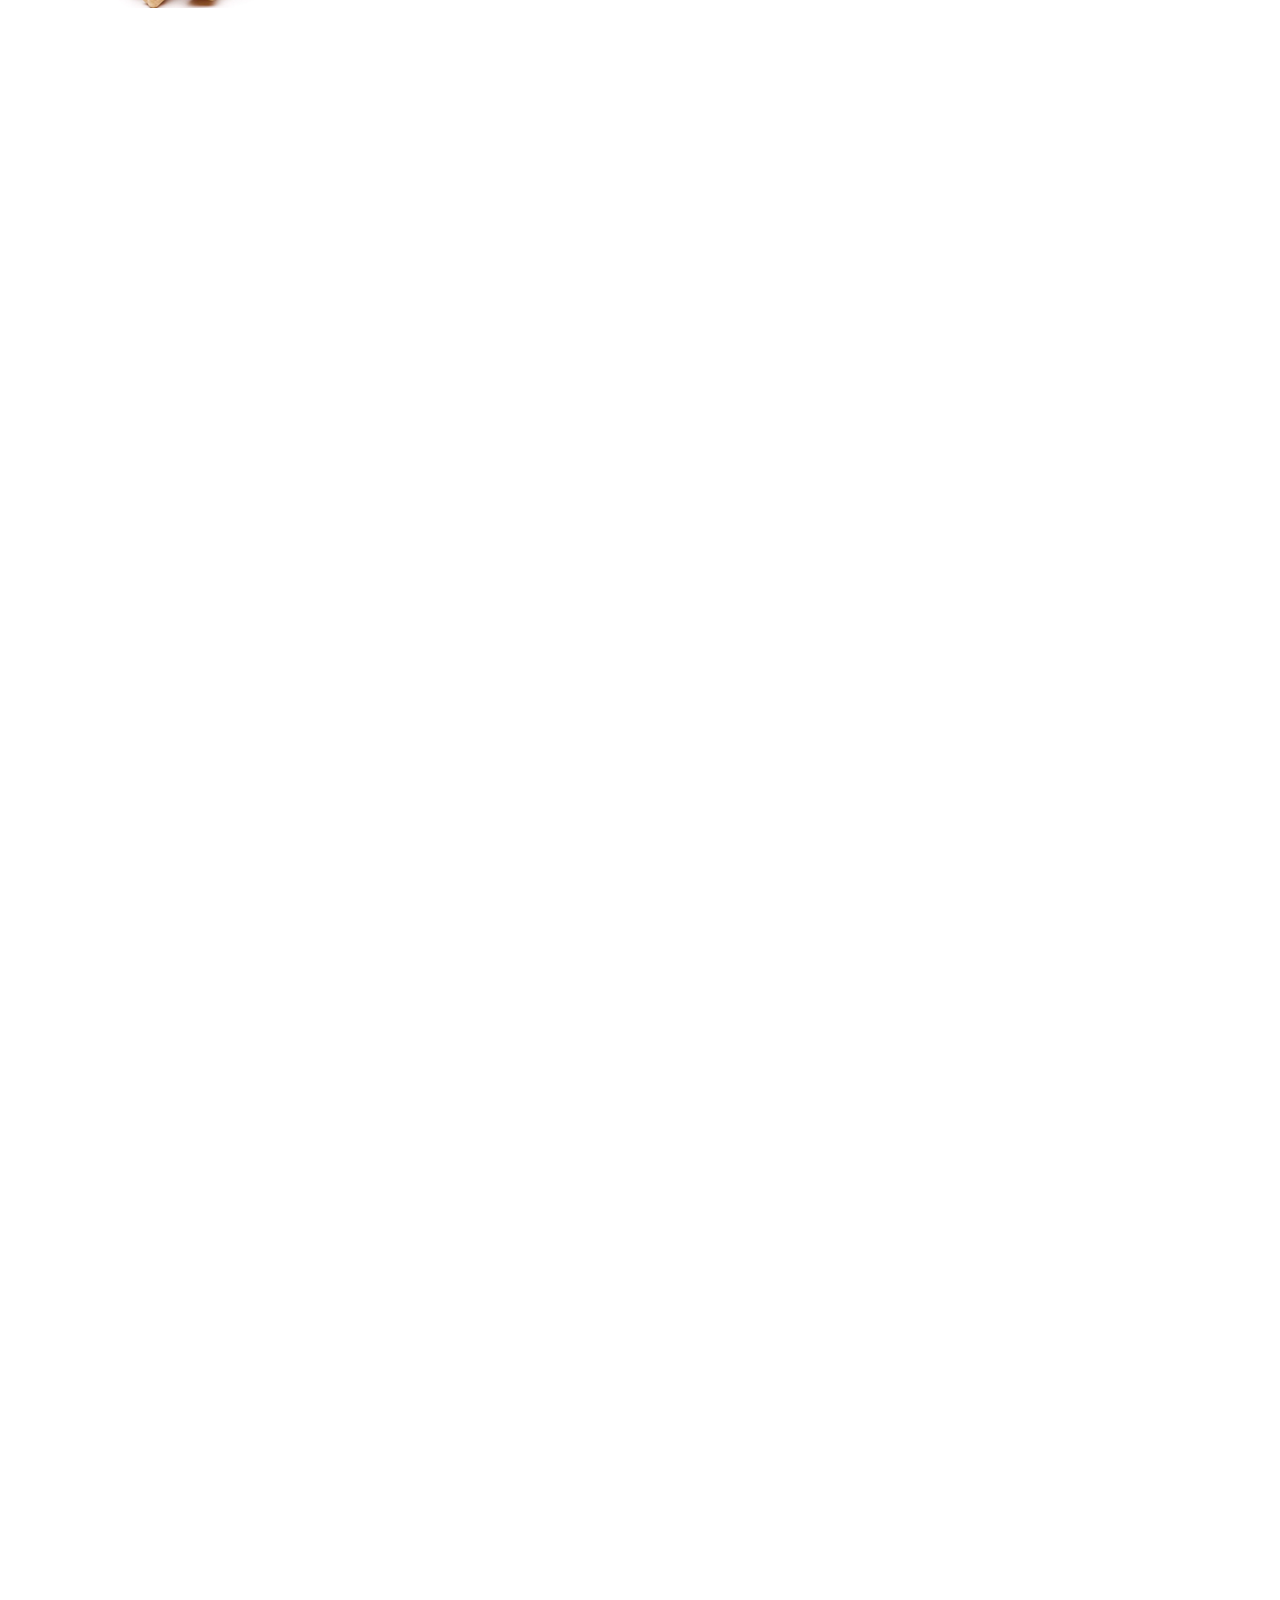
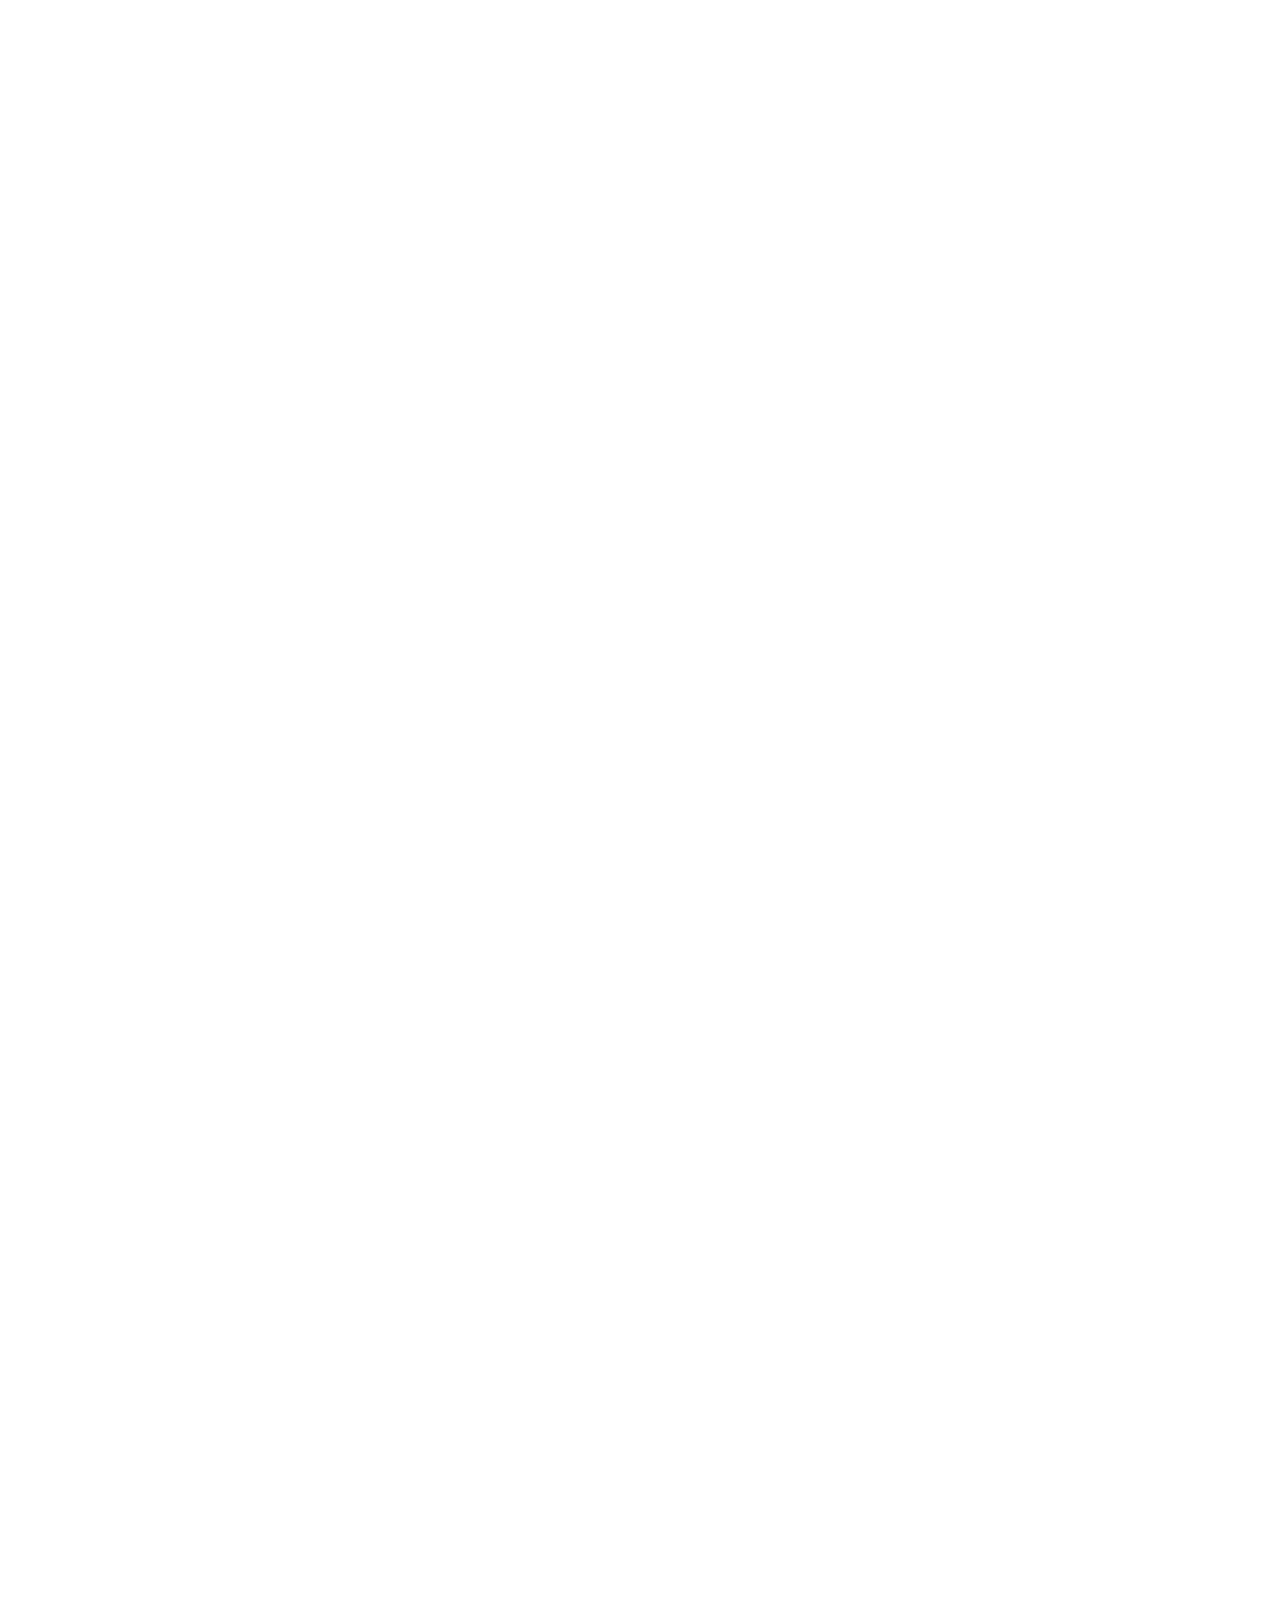
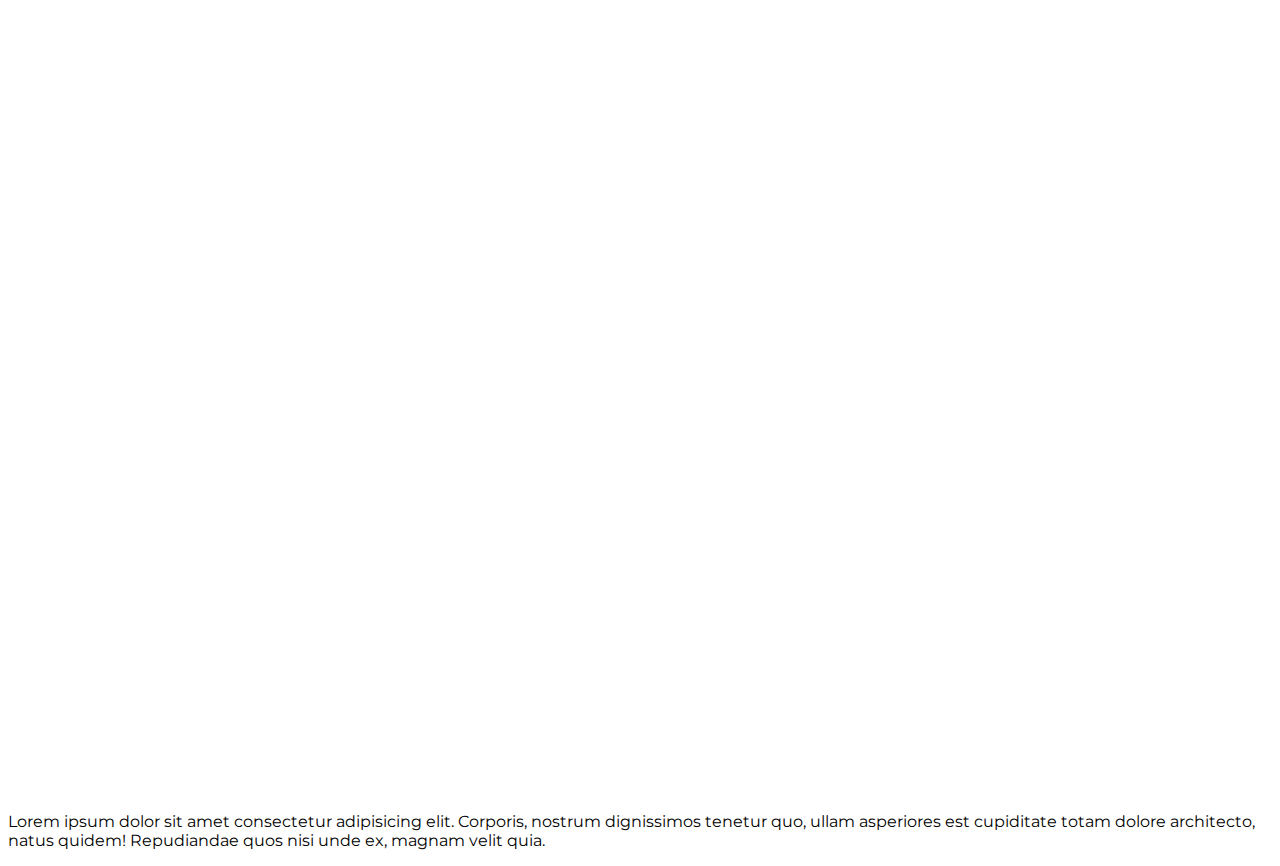
==== commit 31b6bde0: "prova" ====
--- a/landing_gelateria/index.html
+++ b/landing_gelateria/index.html
@@ -129,7 +129,7 @@
       </div>
     </div>
 
-    <!-- <div class="container my-5 py-5">
+    <div class="container my-5 py-5">
       <div class="row">
         <div class="col-12 col-md-8">
           <h2>La nostra selezione</h2>
@@ -191,7 +191,7 @@
           </div>
         </div>
       </div>
-    </div> -->
+    </div>
 
     <p style="margin-top: 4000px">
       Lorem ipsum dolor sit amet consectetur adipisicing elit. Corporis, nostrum
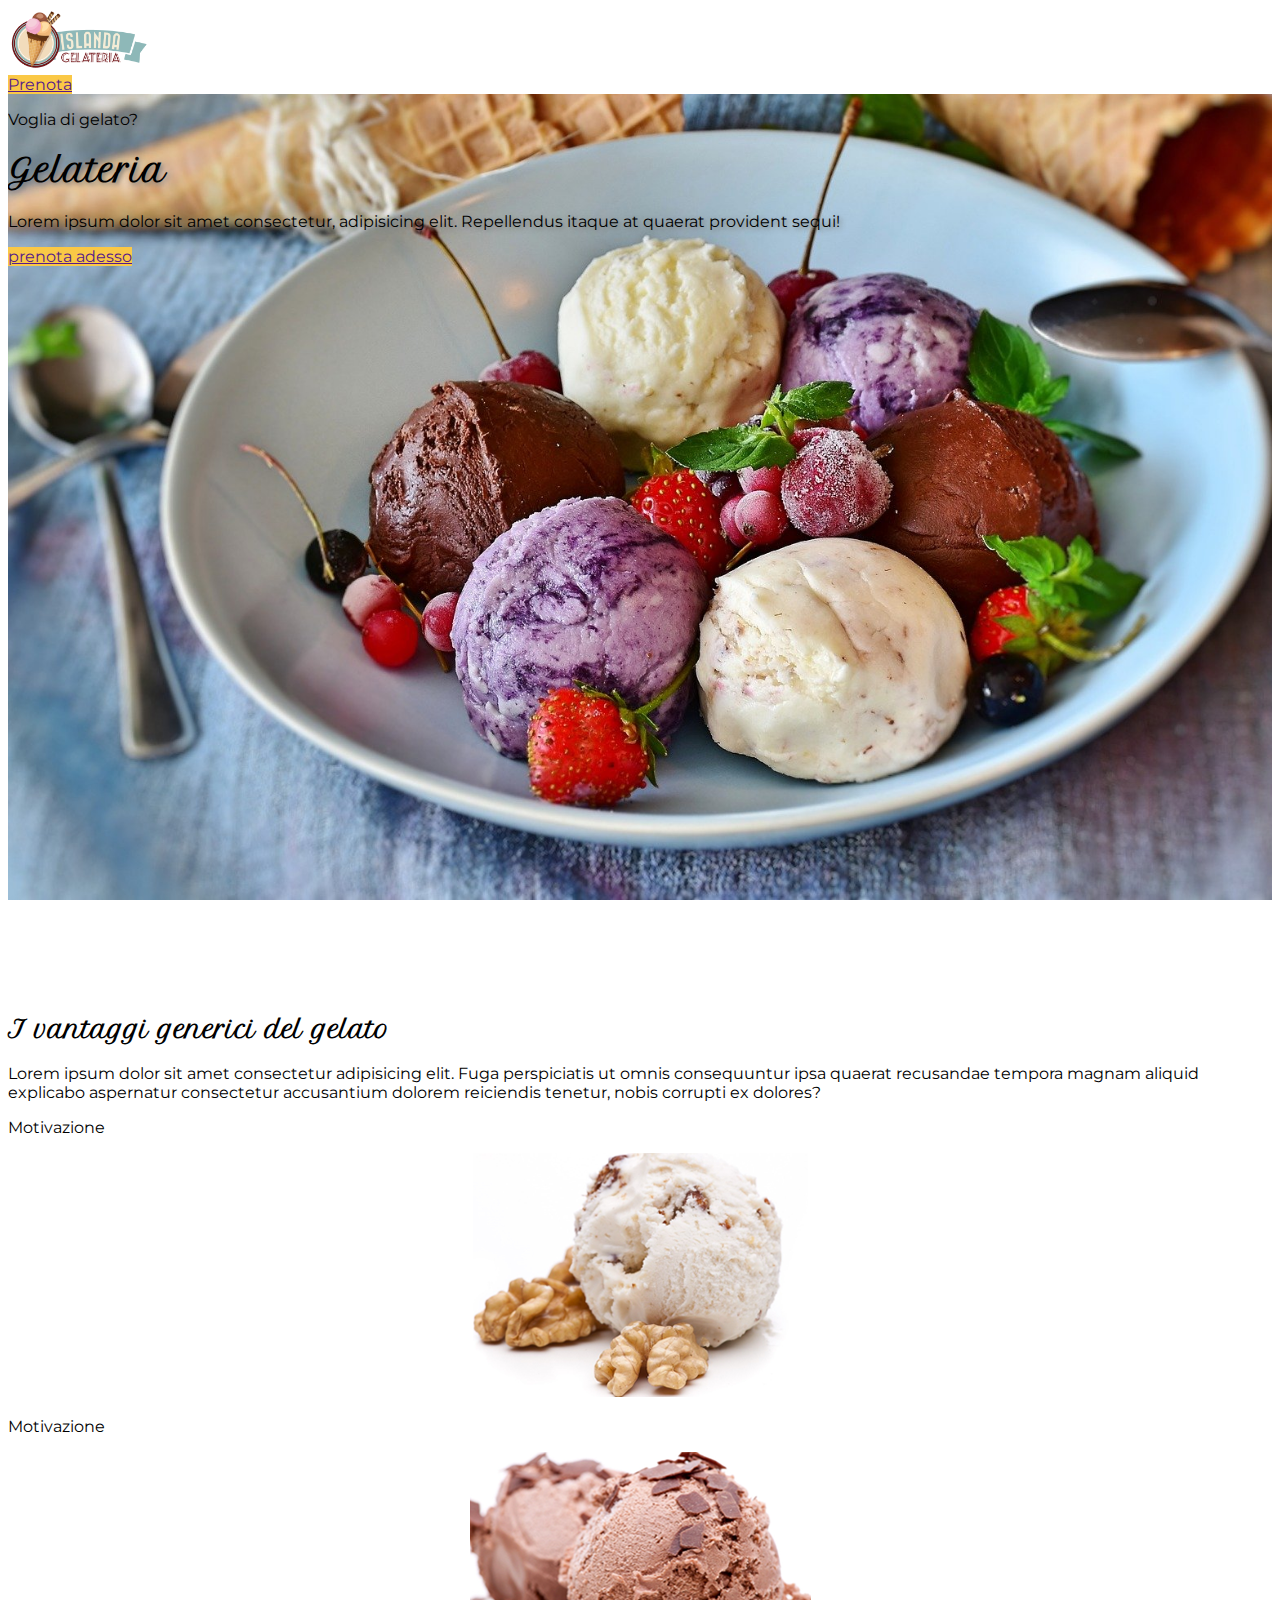
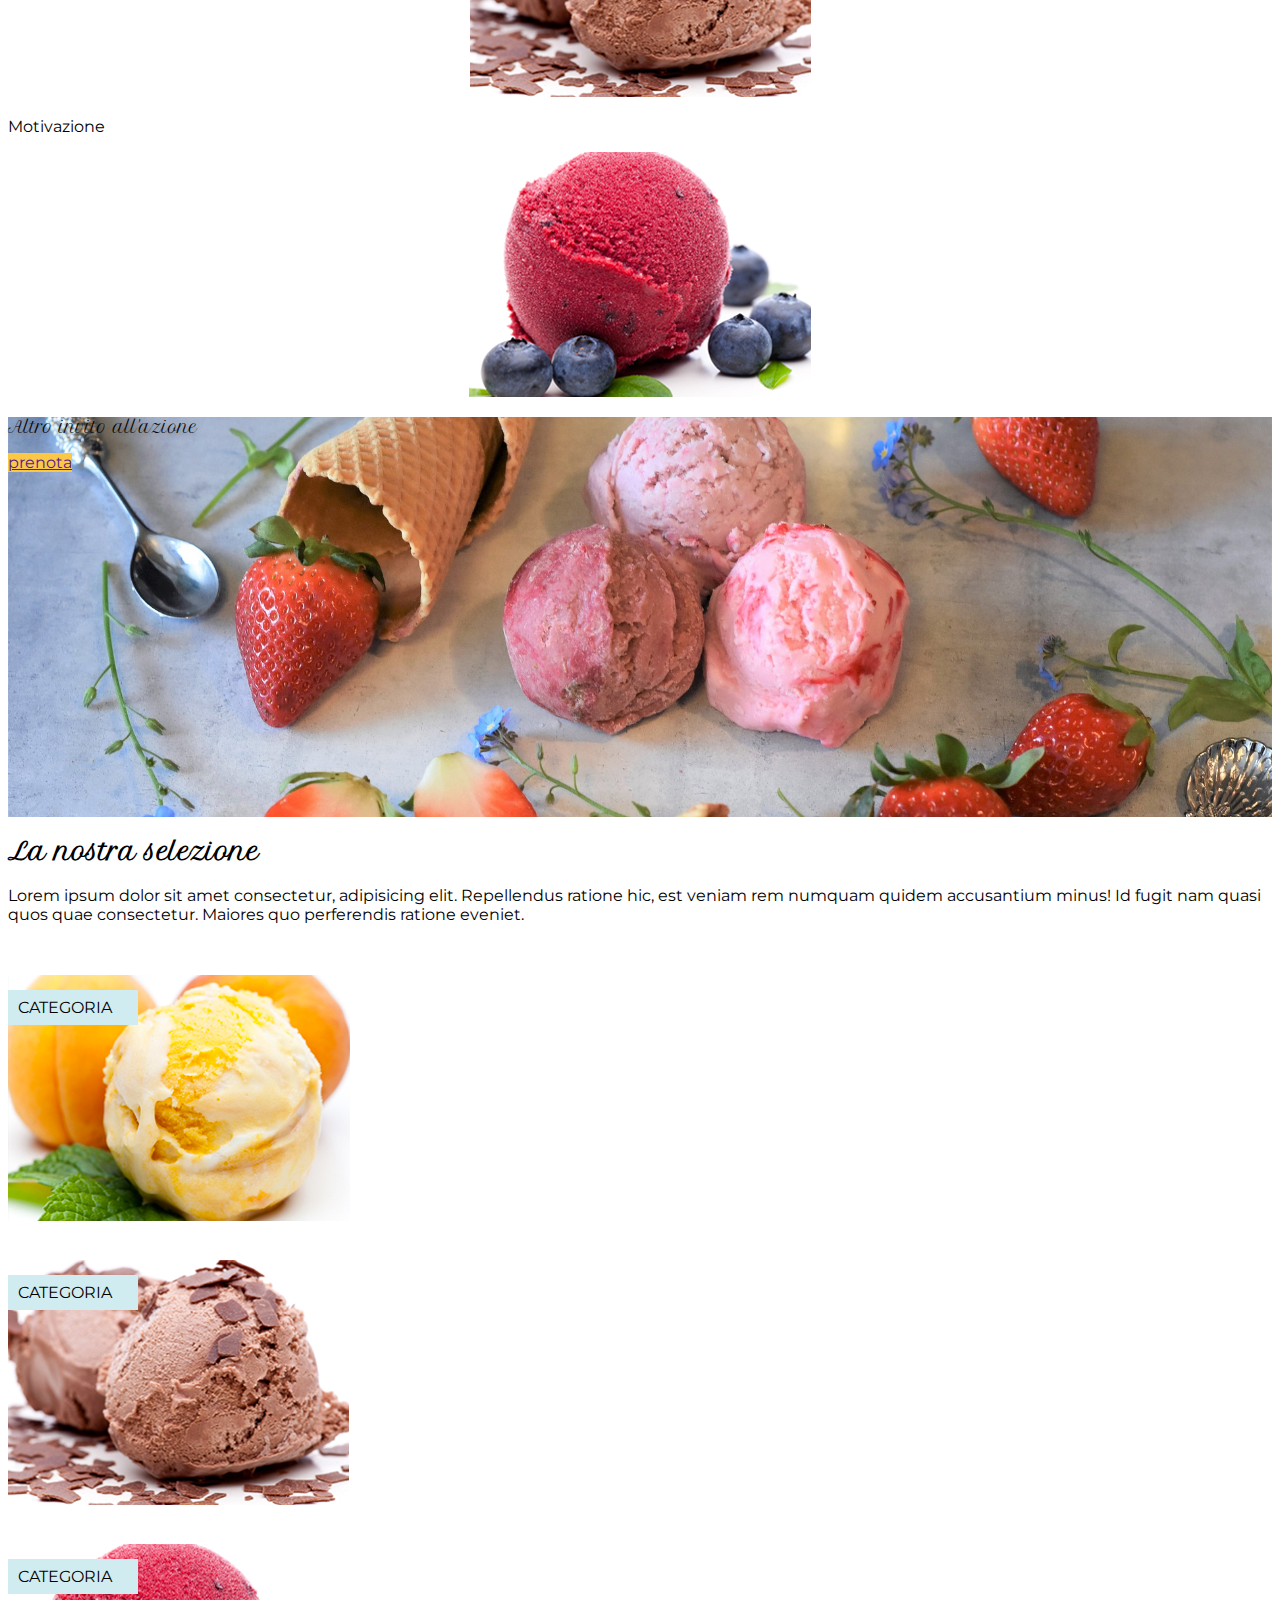
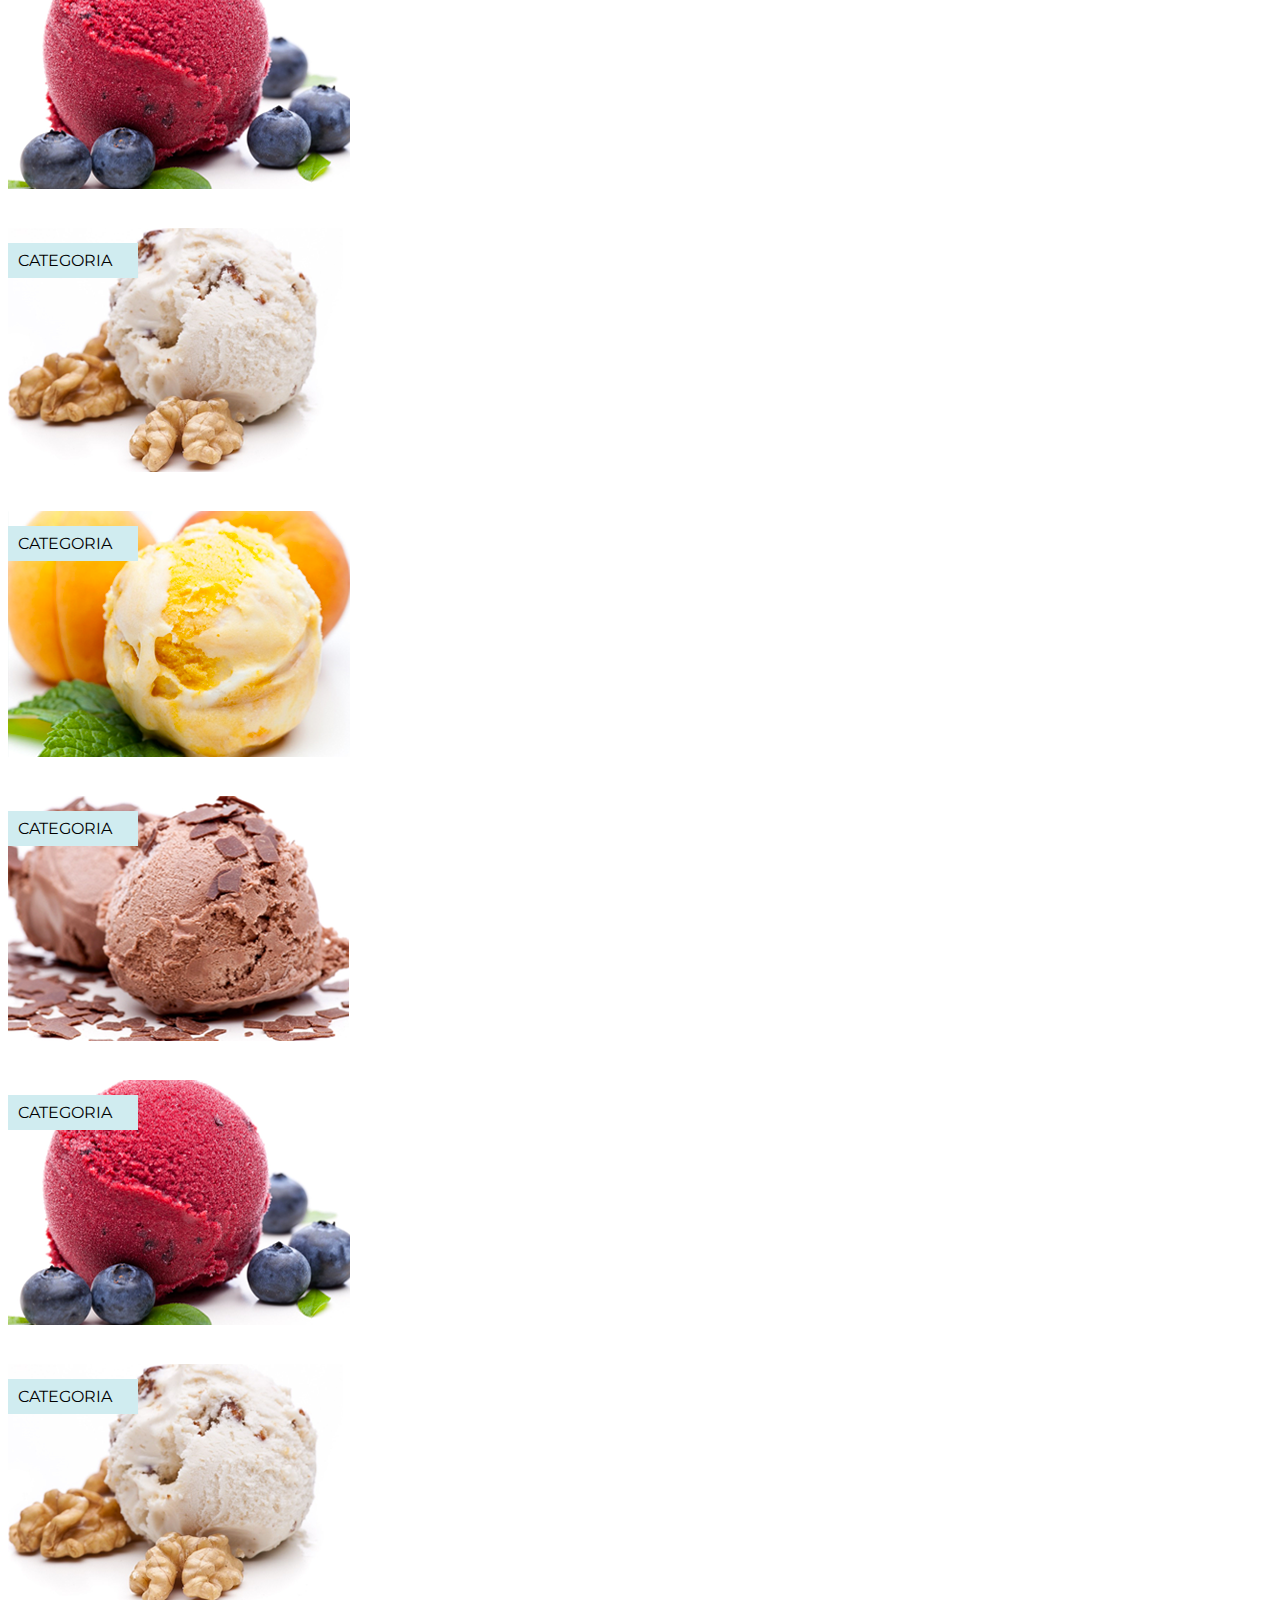
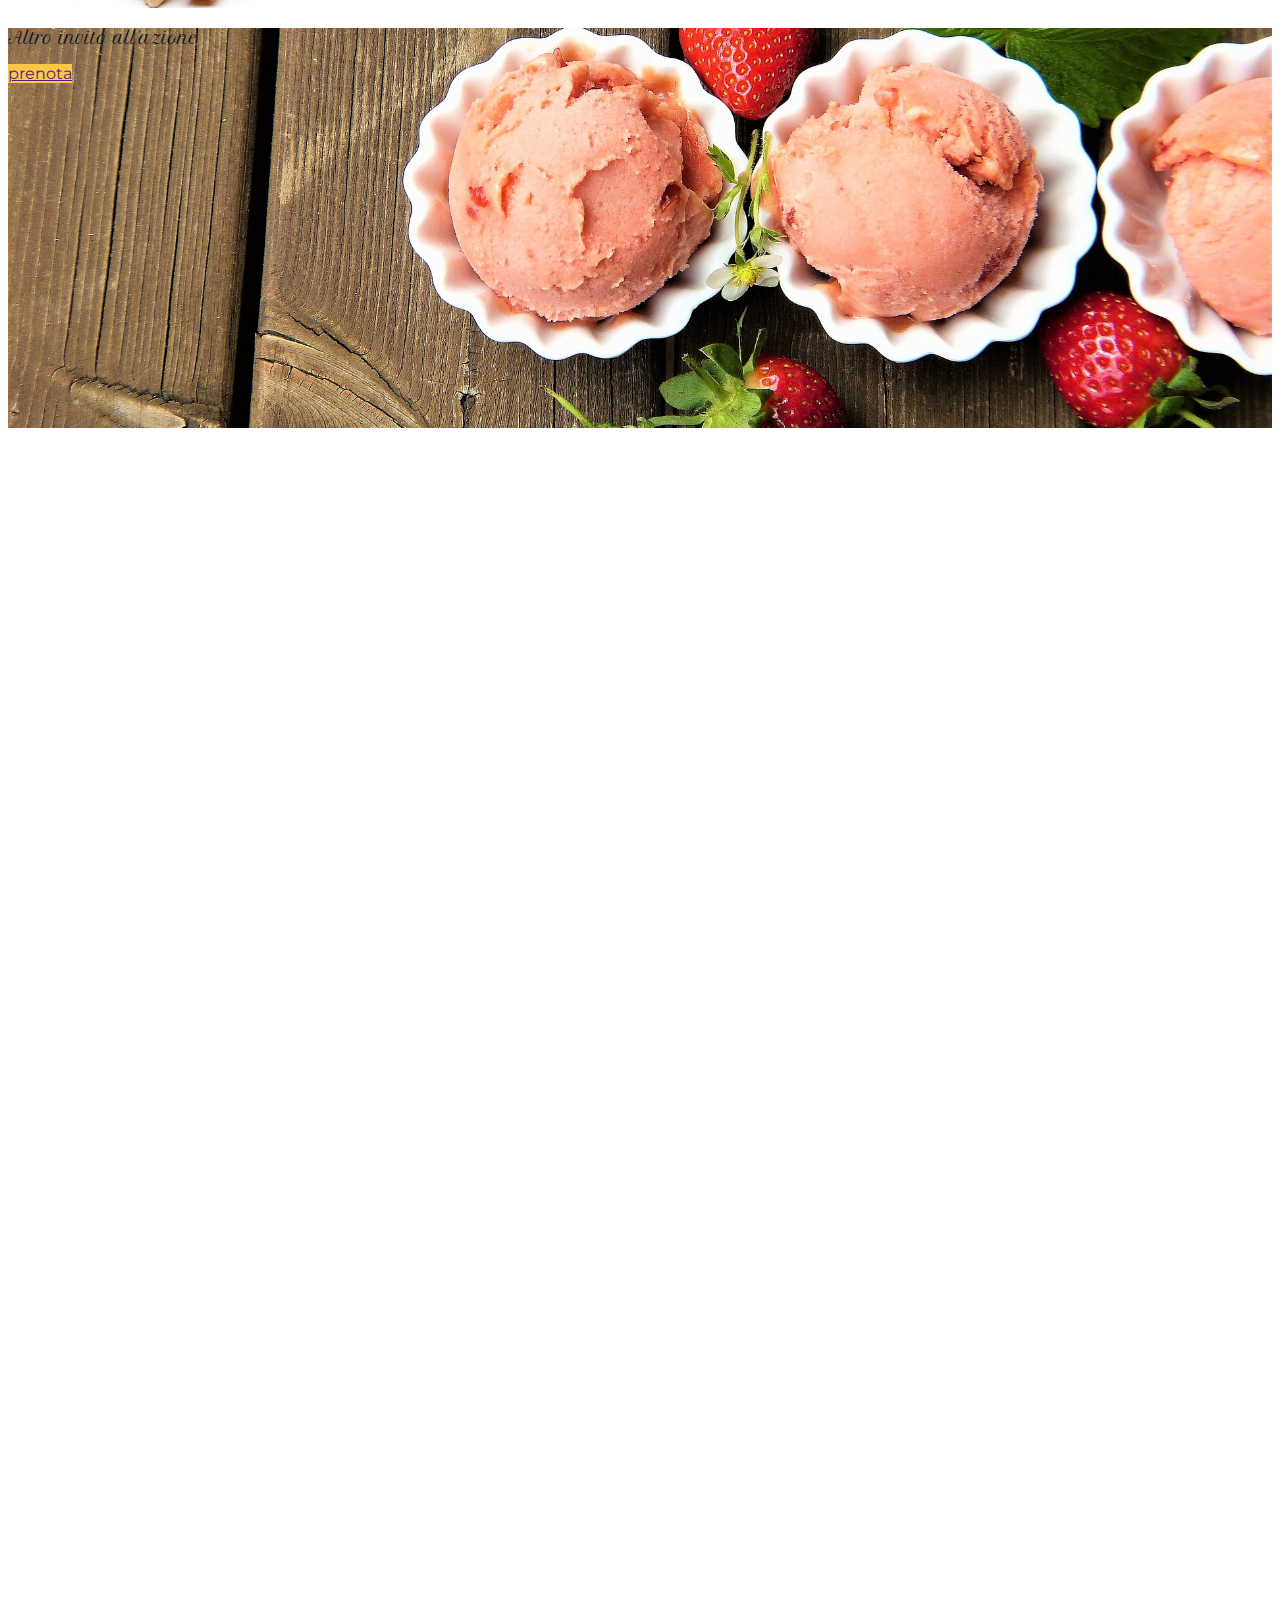
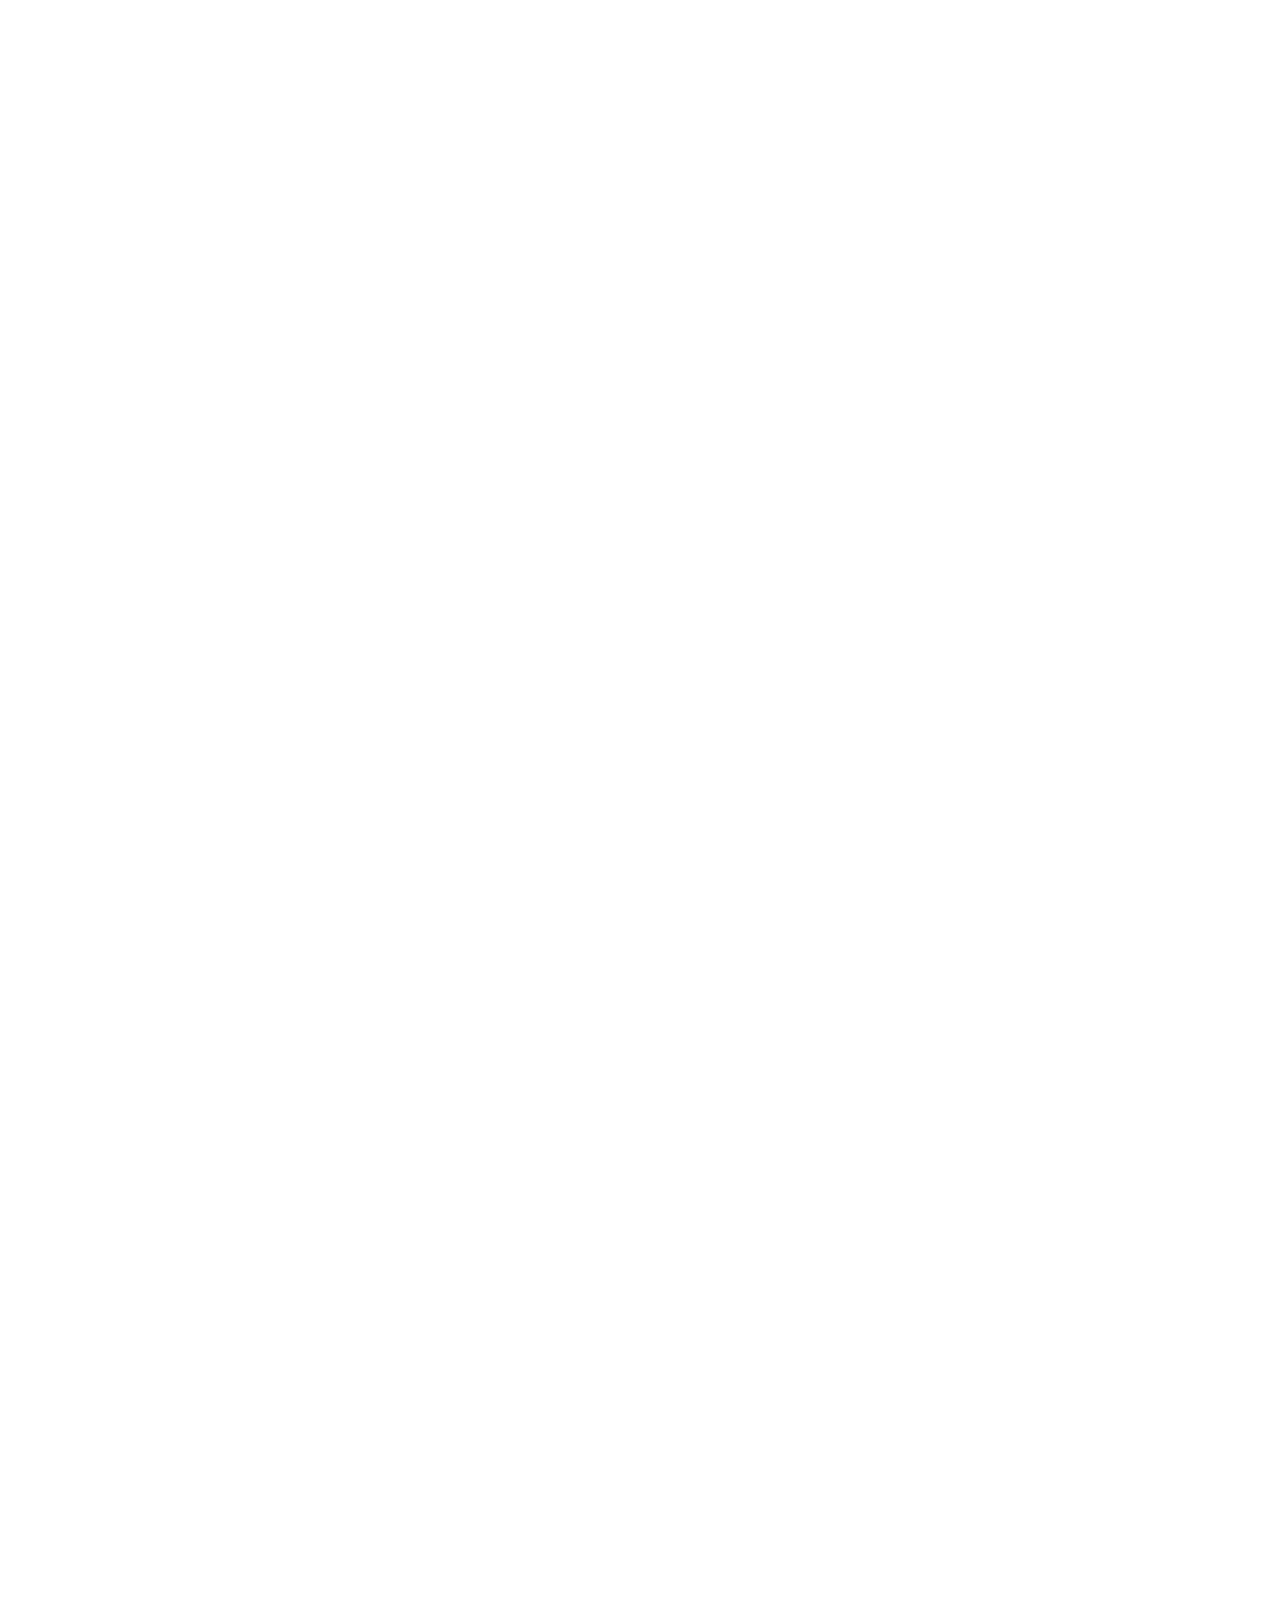
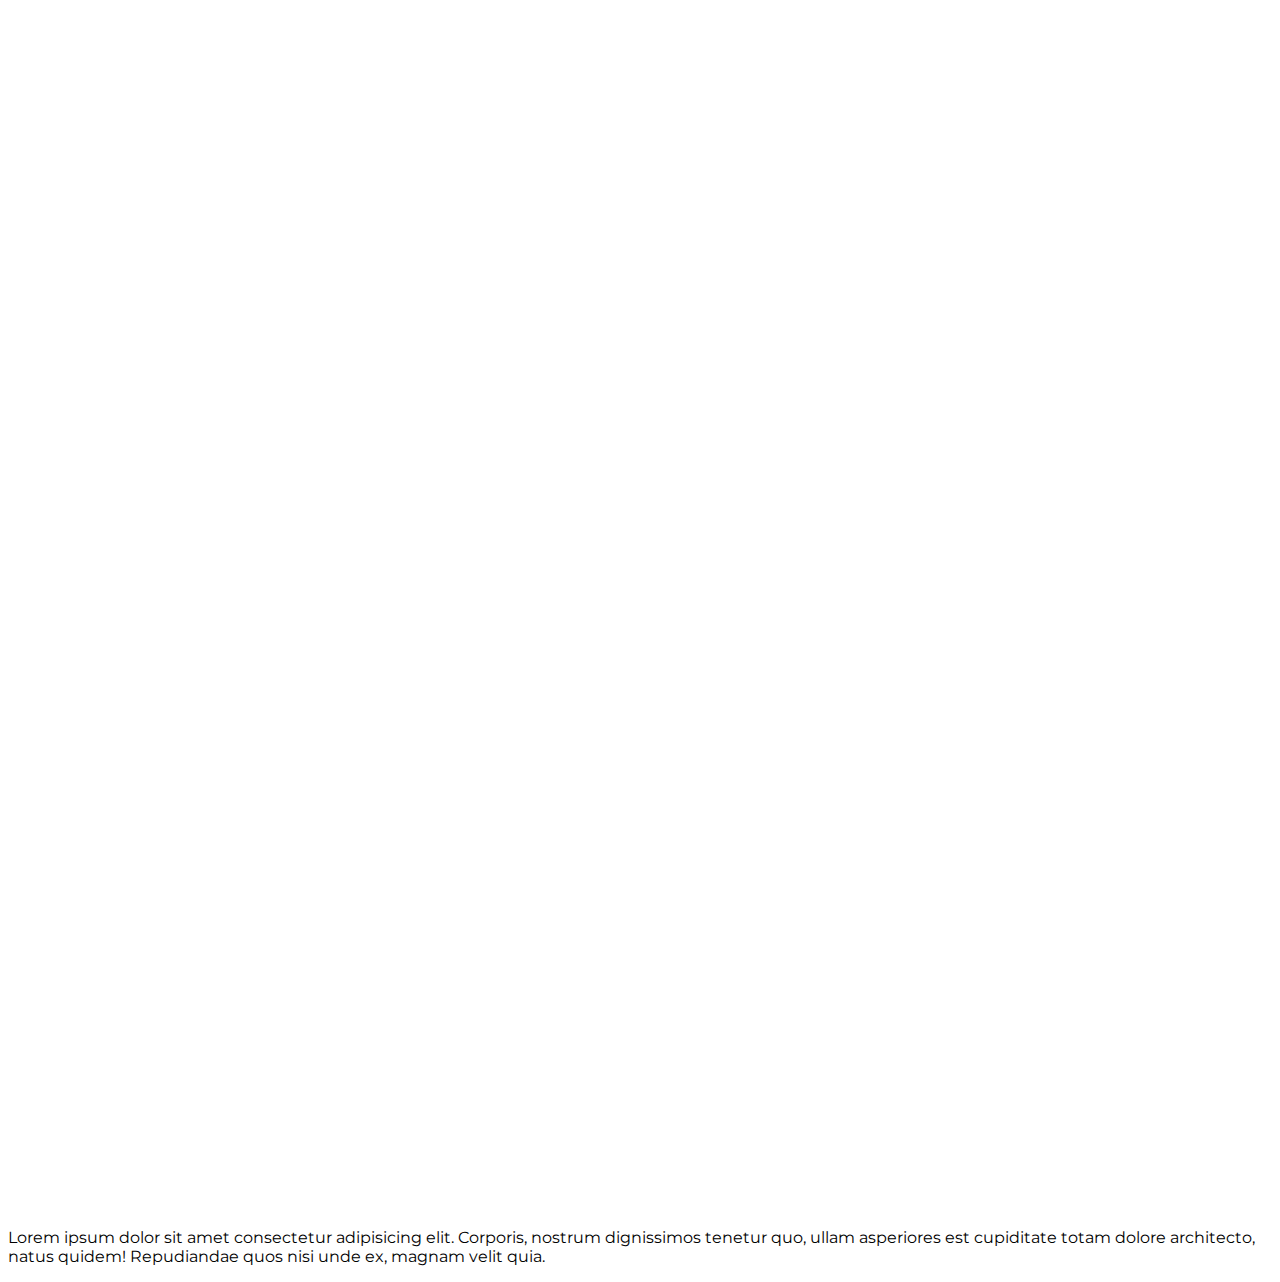
==== commit c8e40448: "seconda cta terminata" ====
--- a/landing_gelateria/index.html
+++ b/landing_gelateria/index.html
@@ -193,6 +193,21 @@
       </div>
     </div>
 
+    <div class="container-fluid my-5 py-5 bg-section-cta-2">
+      <div class="row h-100 justify-content-center align-items-center">
+        <div class="col-8 text-center text-white text-shadow">
+          <p class="h1">Altro invito all'azione</p>
+        </div>
+        <div class="col-12 text-center">
+          <a
+            href=""
+            class="btn px-4 btn-lg rounded-pill text-uppercase bg-yellow shadow text-white"
+            >prenota</a
+          >
+        </div>
+      </div>
+    </div>
+
     <p style="margin-top: 4000px">
       Lorem ipsum dolor sit amet consectetur adipisicing elit. Corporis, nostrum
       dignissimos tenetur quo, ullam asperiores est cupiditate totam dolore
--- a/landing_gelateria/style.css
+++ b/landing_gelateria/style.css
@@ -75,6 +75,14 @@
     background-position: center;
 }
 
+.bg-section-cta-2 {
+    height: 400px;
+    background: url("./media/cta2.jpg");
+    background-size: cover;
+    background-position: center;
+}
+
+
 .product-label {
     position: relative;
     top: 50px;
@@ -85,4 +93,16 @@
     padding-bottom: 8px;
     z-index: 99;
     background-color: #d0ecf0;
+}
+
+.wrapper {
+    overflow: hidden;
+}
+
+.wrapper .img-fluid {
+    transition: 0.4s;
+}
+
+.wrapper .img-fluid:hover {
+    transform: scale(1.1);
 }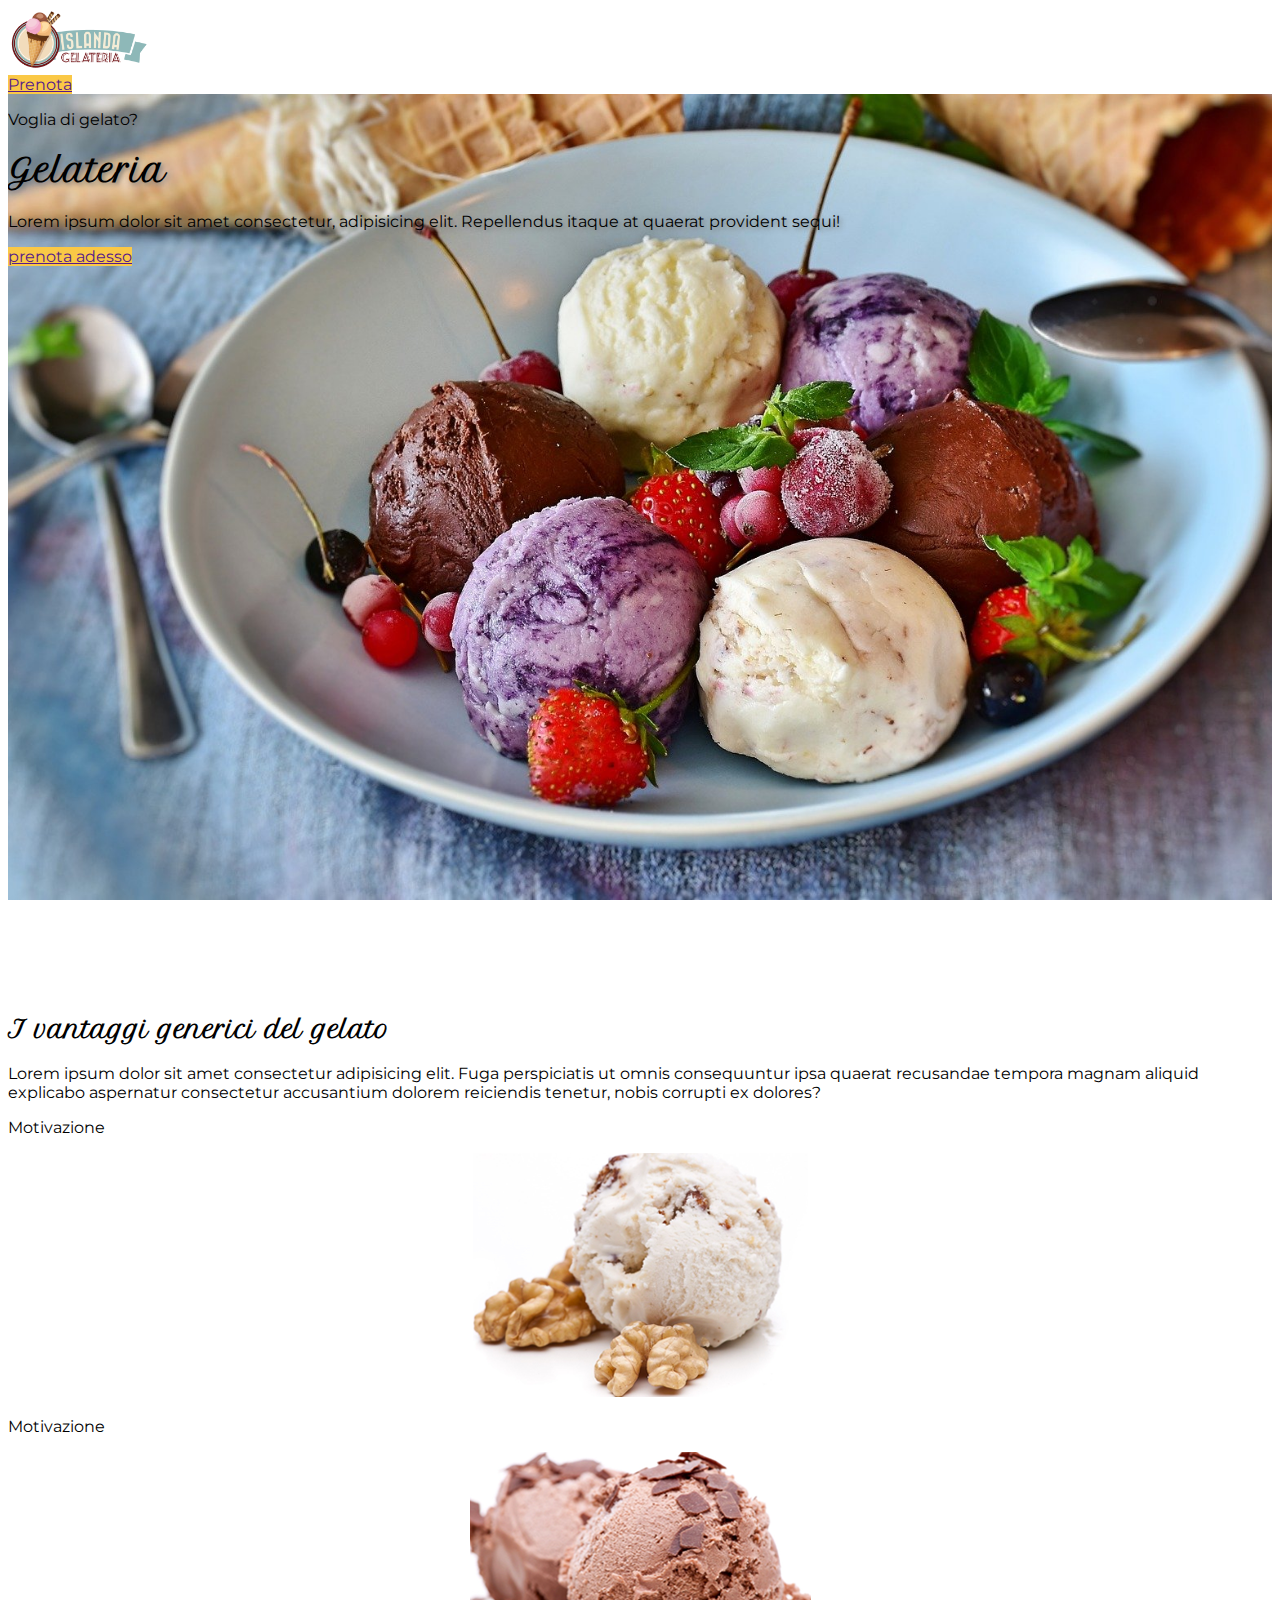
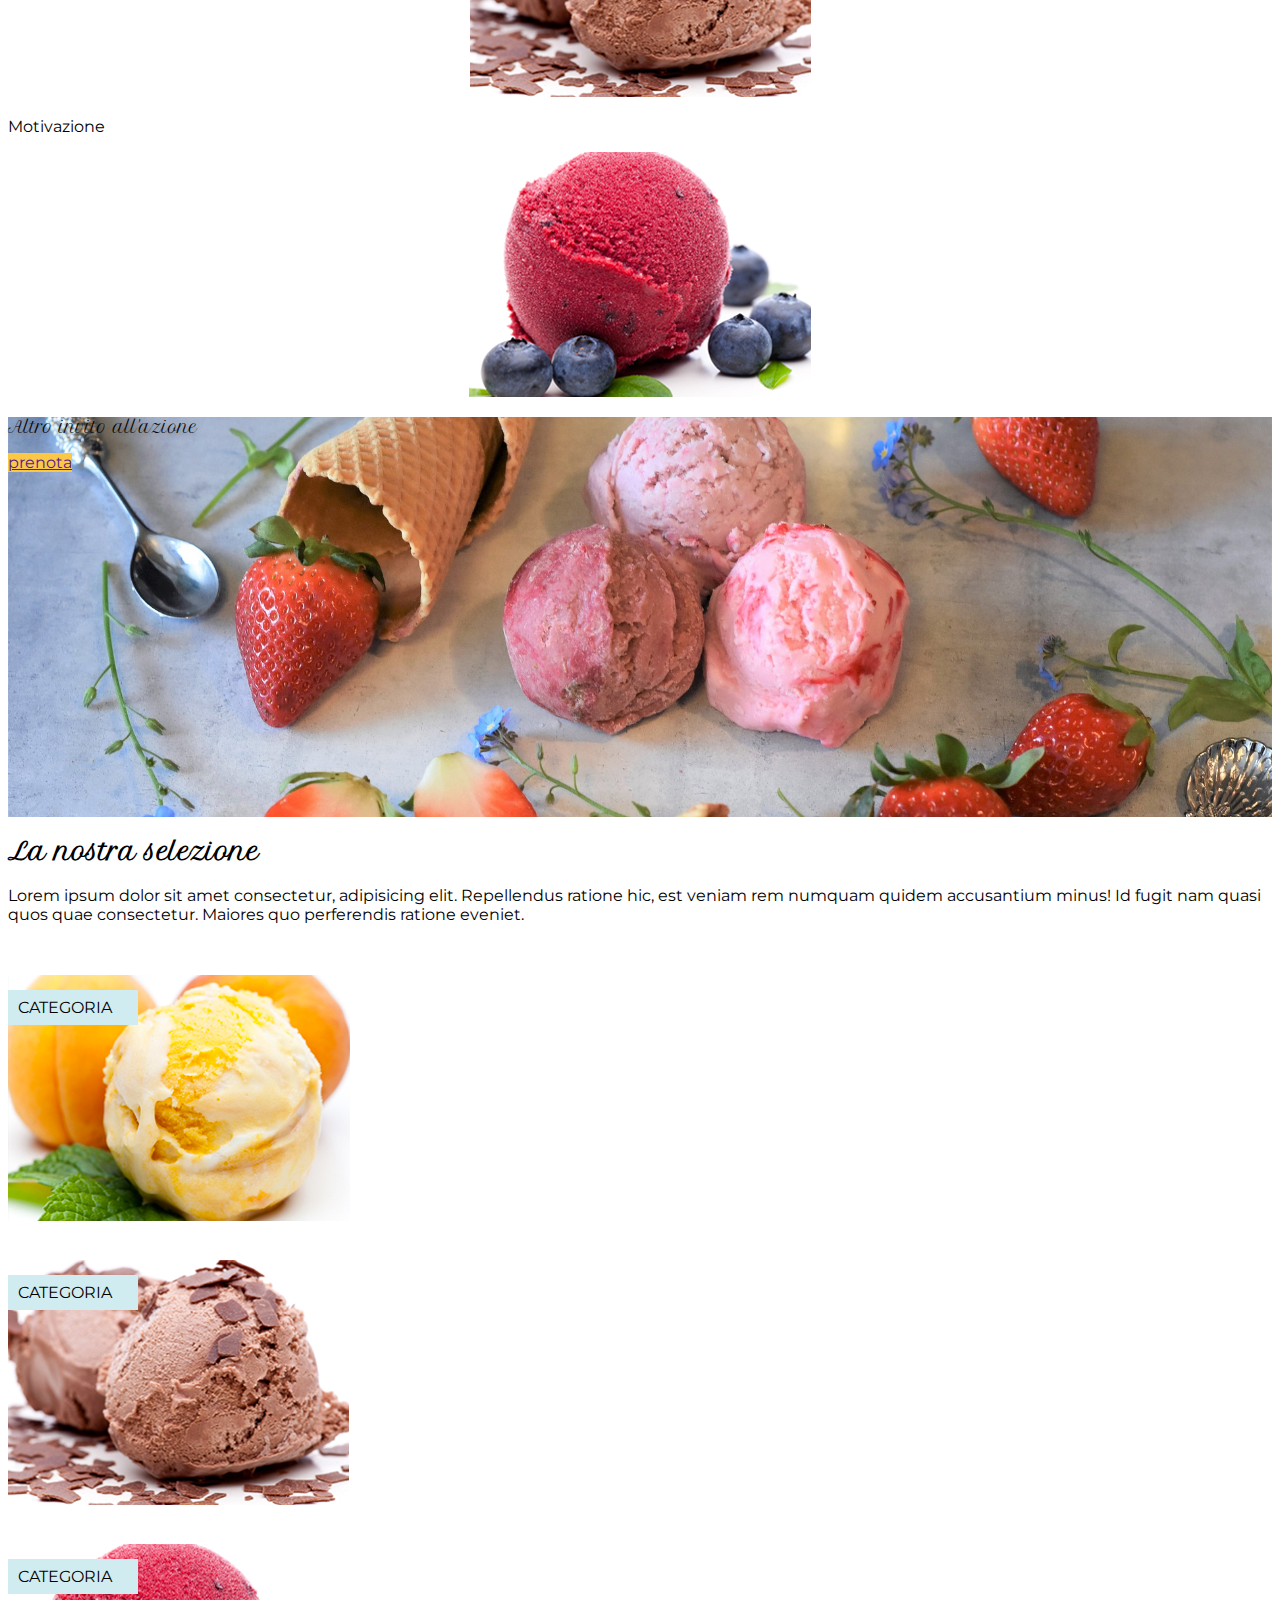
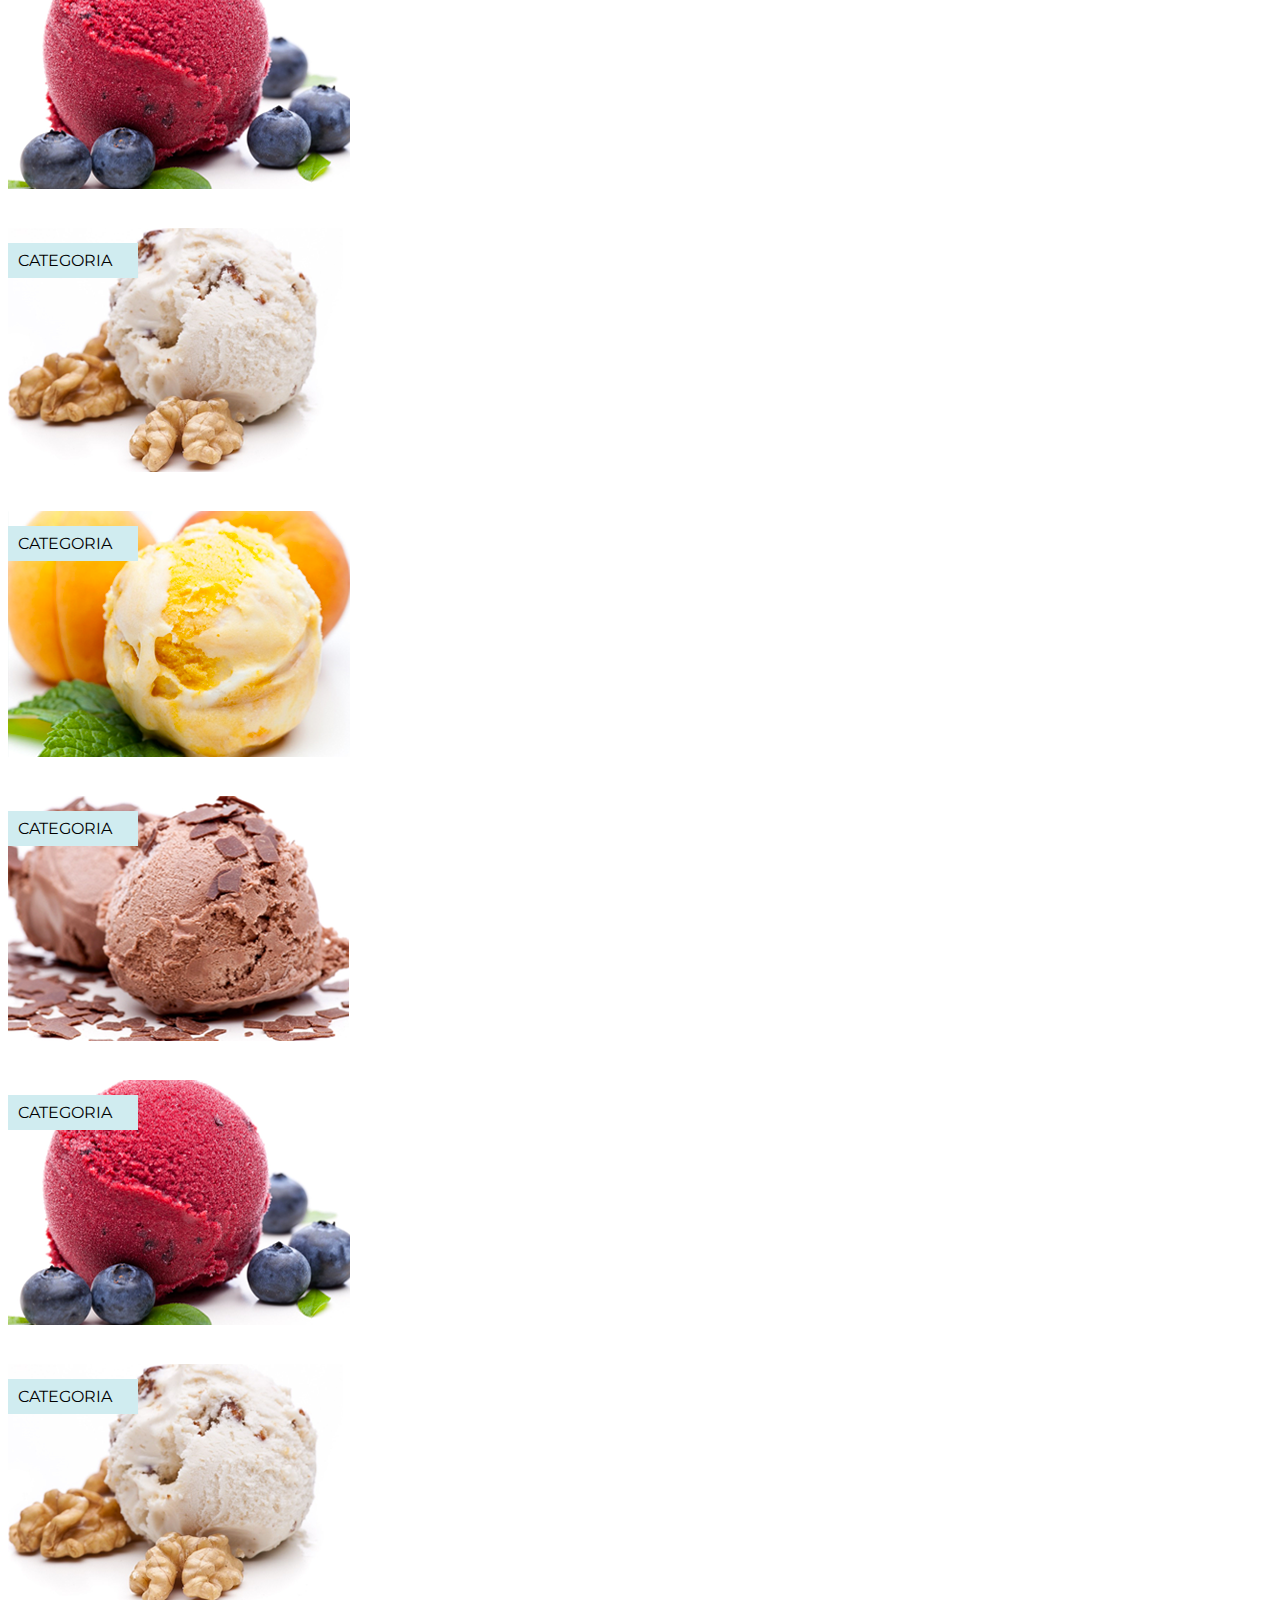
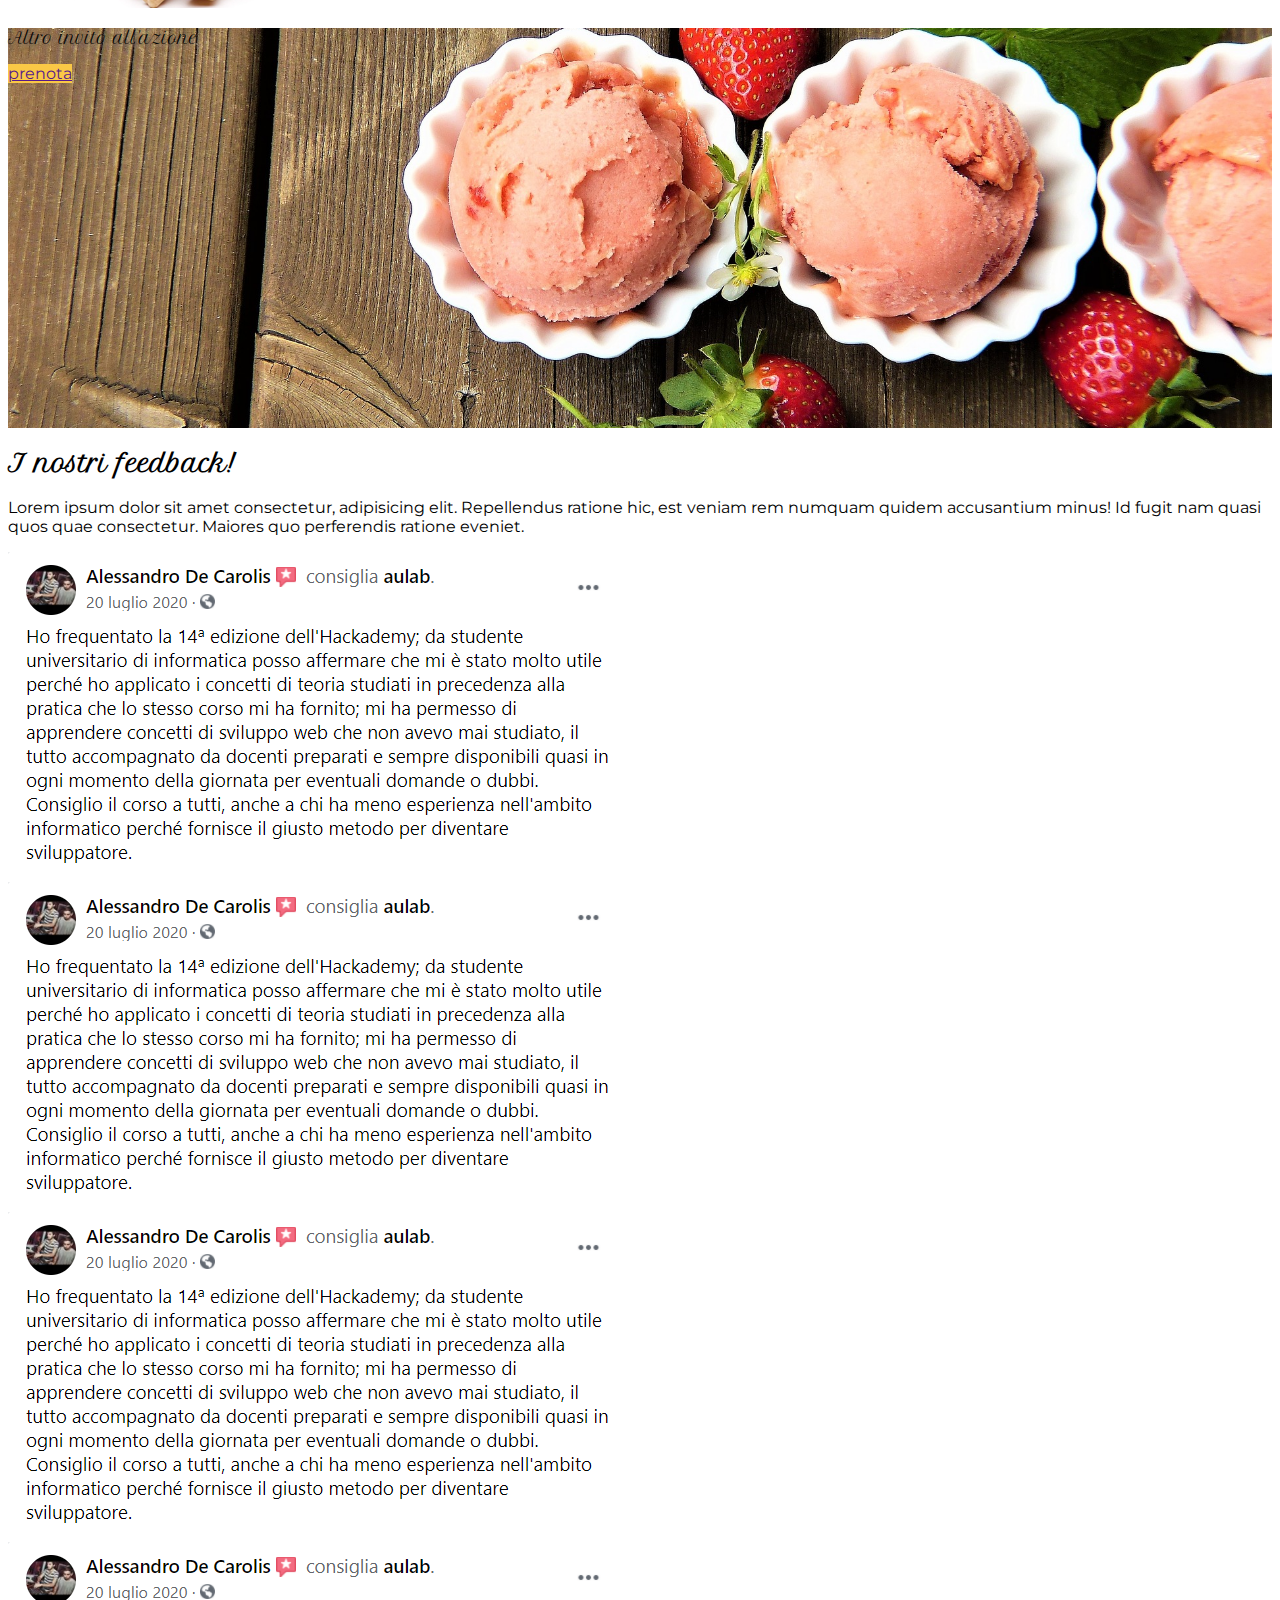
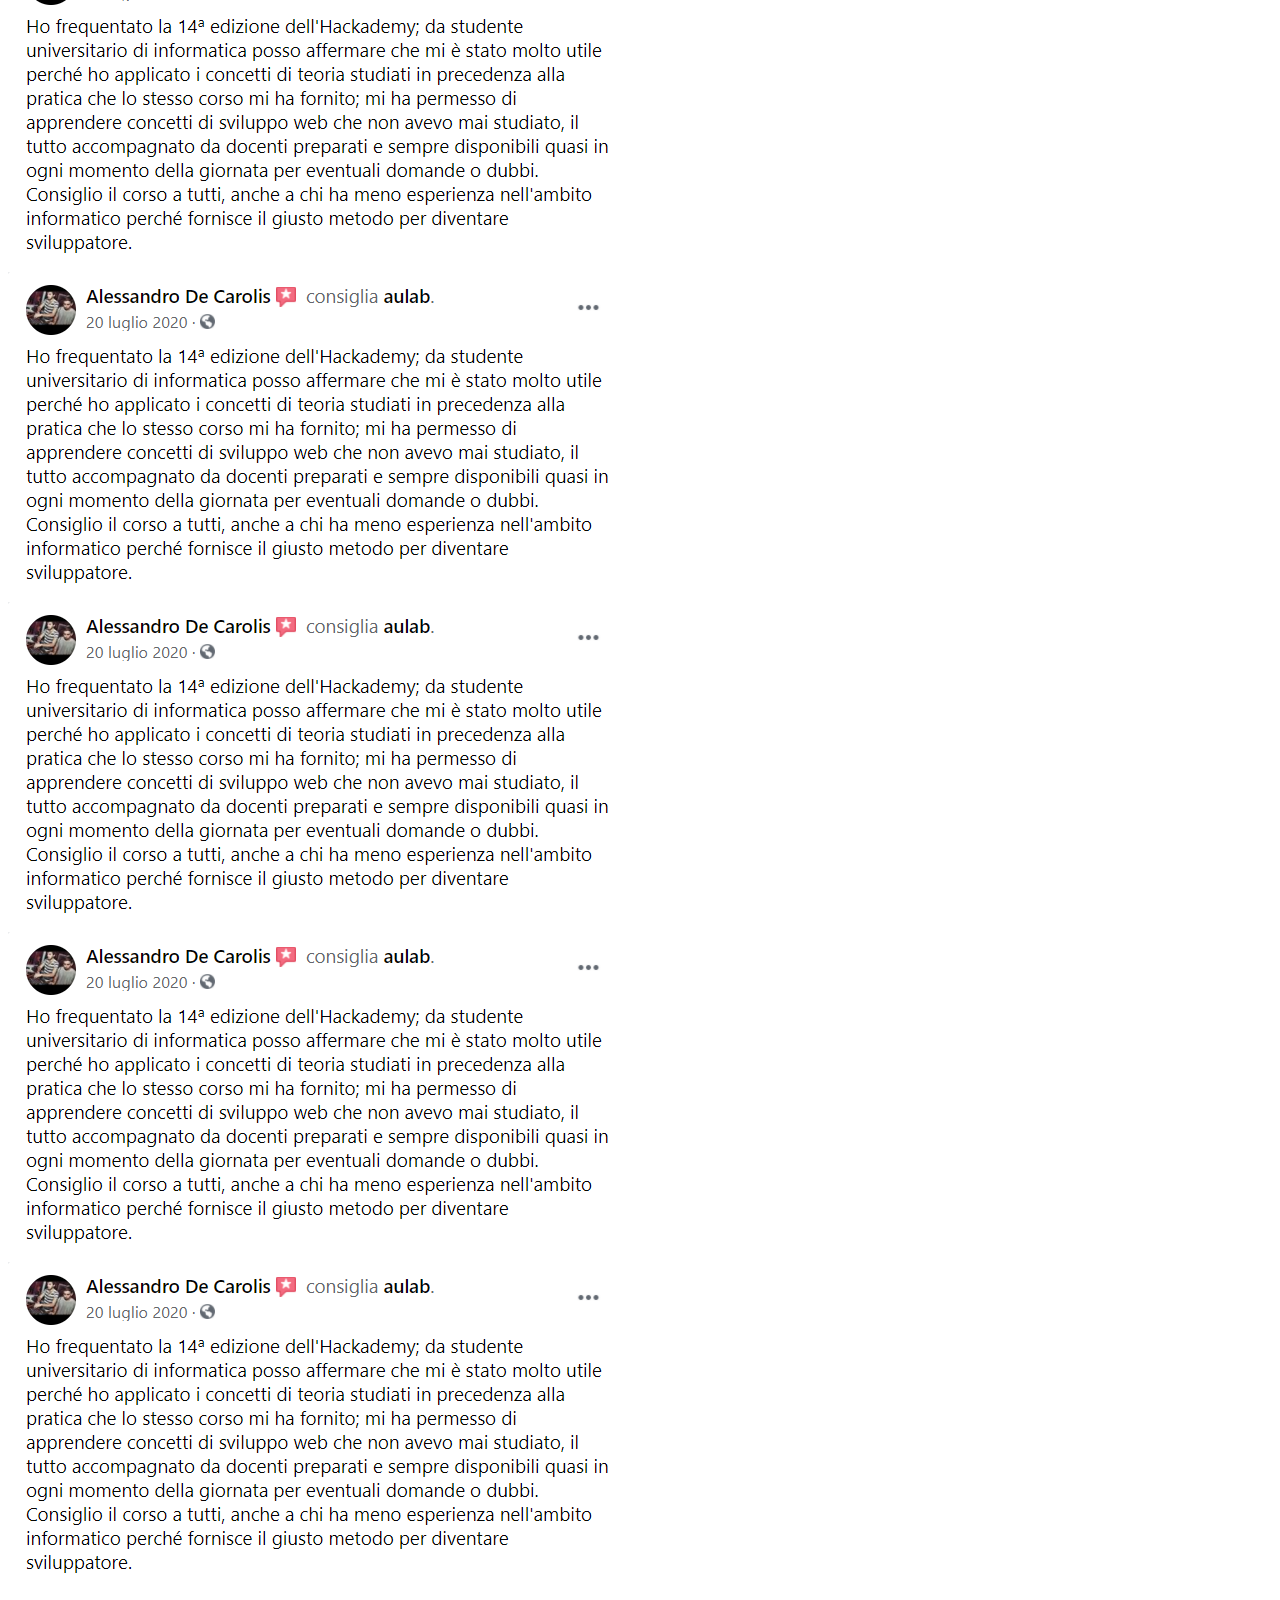
==== commit e8f30a7e: "add feedback" ====
--- a/landing_gelateria/index.html
+++ b/landing_gelateria/index.html
@@ -208,12 +208,63 @@
       </div>
     </div>
 
-    <p style="margin-top: 4000px">
-      Lorem ipsum dolor sit amet consectetur adipisicing elit. Corporis, nostrum
-      dignissimos tenetur quo, ullam asperiores est cupiditate totam dolore
-      architecto, natus quidem! Repudiandae quos nisi unde ex, magnam velit
-      quia.
-    </p>
+    <div class="container my-5 py-5">
+      <div class="row">
+        <div class="col-12 col-md-8">
+          <h2>I nostri feedback!</h2>
+          <p class="lead text-secondary">
+            Lorem ipsum dolor sit amet consectetur, adipisicing elit.
+            Repellendus ratione hic, est veniam rem numquam quidem accusantium
+            minus! Id fugit nam quasi quos quae consectetur. Maiores quo
+            perferendis ratione eveniet.
+          </p>
+        </div>
+      </div>
+      <div class="row">
+        <div class="col-6 col-lg-3 mb-3">
+          <div class="shadow p-2">
+            <img src="./media/feedback.png" alt="" class="img-fluid">
+          </div>
+        </div>
+        <div class="col-6 col-lg-3 mb-3">
+          <div class="shadow p-2">
+            <img src="./media/feedback.png" alt="" class="img-fluid">
+          </div>
+        </div>
+        <div class="col-6 col-lg-3 mb-3">
+          <div class="shadow p-2">
+            <img src="./media/feedback.png" alt="" class="img-fluid">
+          </div>
+        </div>
+        <div class="col-6 col-lg-3 mb-3">
+          <div class="shadow p-2">
+            <img src="./media/feedback.png" alt="" class="img-fluid">
+          </div>
+        </div>
+        <div class="col-6 col-lg-3 mb-3">
+          <div class="shadow p-2">
+            <img src="./media/feedback.png" alt="" class="img-fluid">
+          </div>
+        </div>
+        <div class="col-6 col-lg-3 mb-3">
+          <div class="shadow p-2">
+            <img src="./media/feedback.png" alt="" class="img-fluid">
+          </div>
+        </div>
+        <div class="col-6 col-lg-3 mb-3">
+          <div class="shadow p-2">
+            <img src="./media/feedback.png" alt="" class="img-fluid">
+          </div>
+        </div>
+        <div class="col-6 col-lg-3 mb-3">
+          <div class="shadow p-2">
+            <img src="./media/feedback.png" alt="" class="img-fluid">
+          </div>
+        </div>
+      </div>
+    </div>
+
+ 
 
     <!-- Optional JavaScript; choose one of the two! -->
 
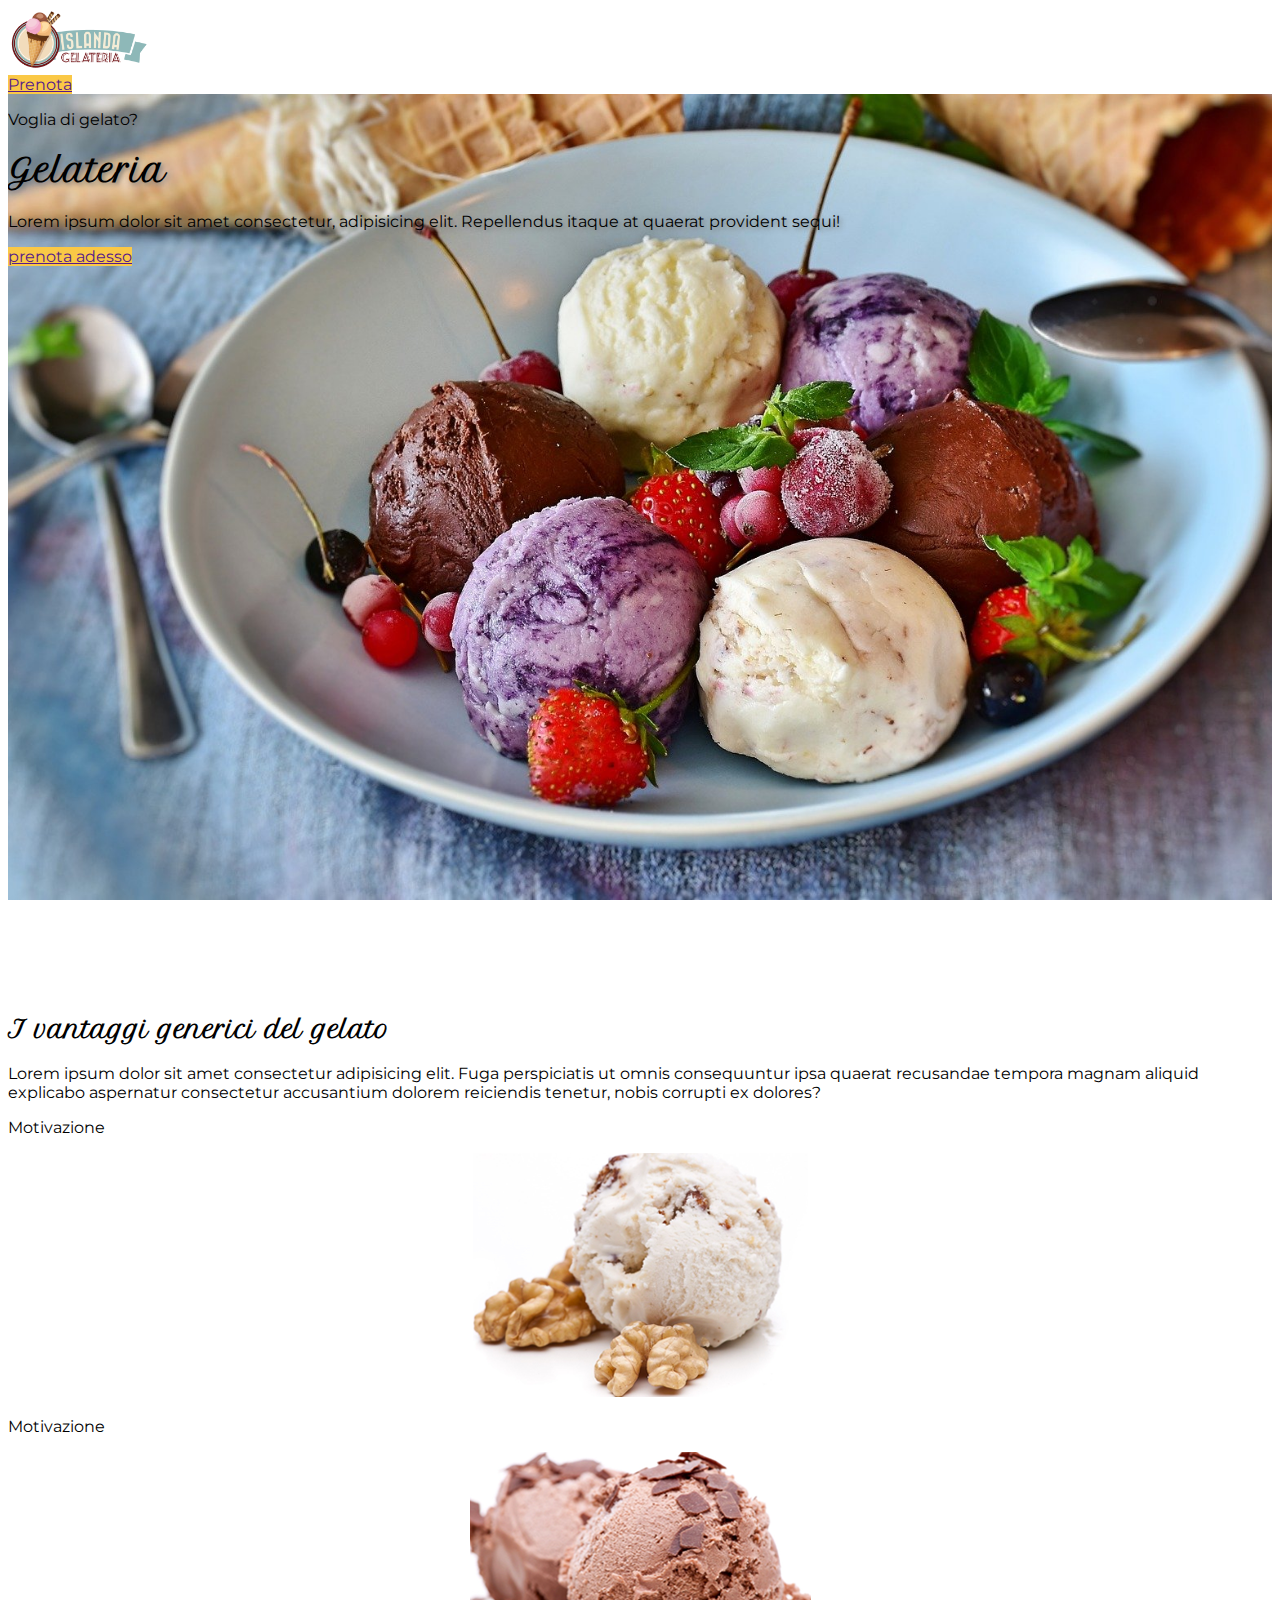
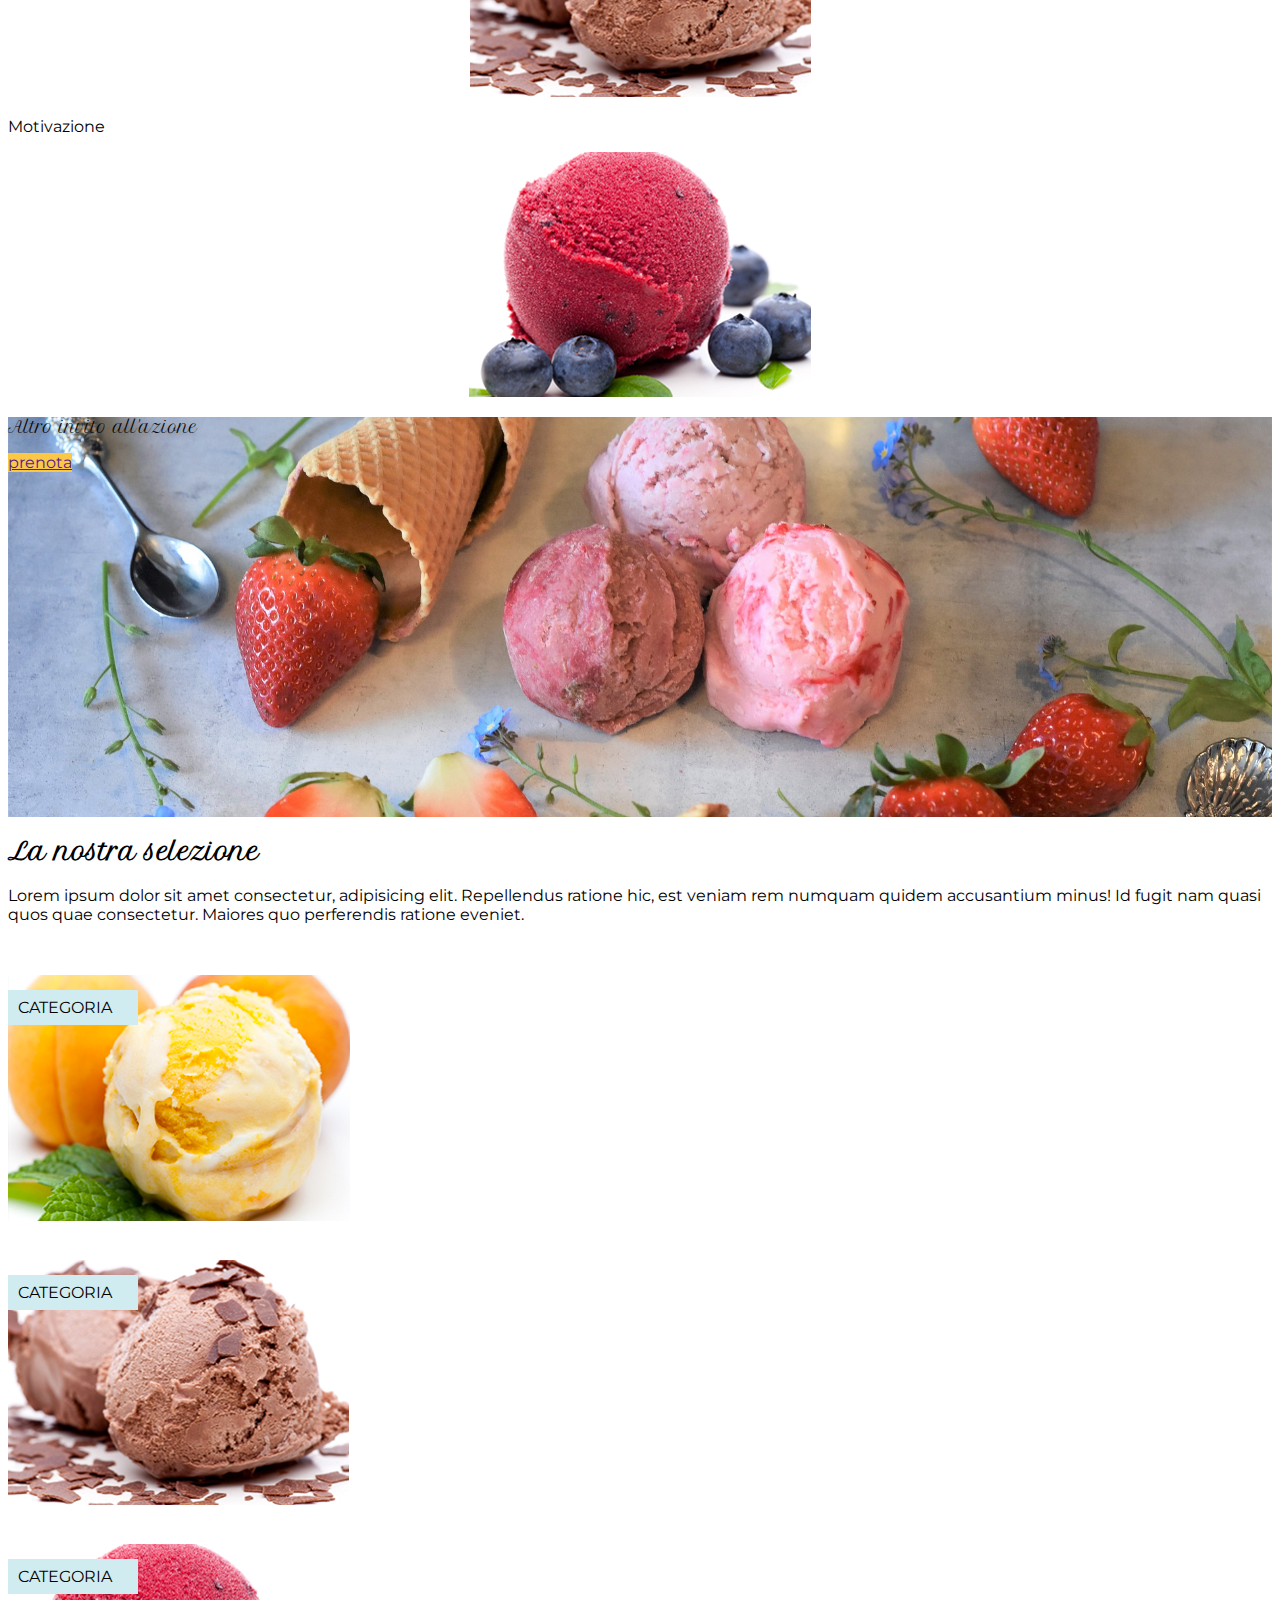
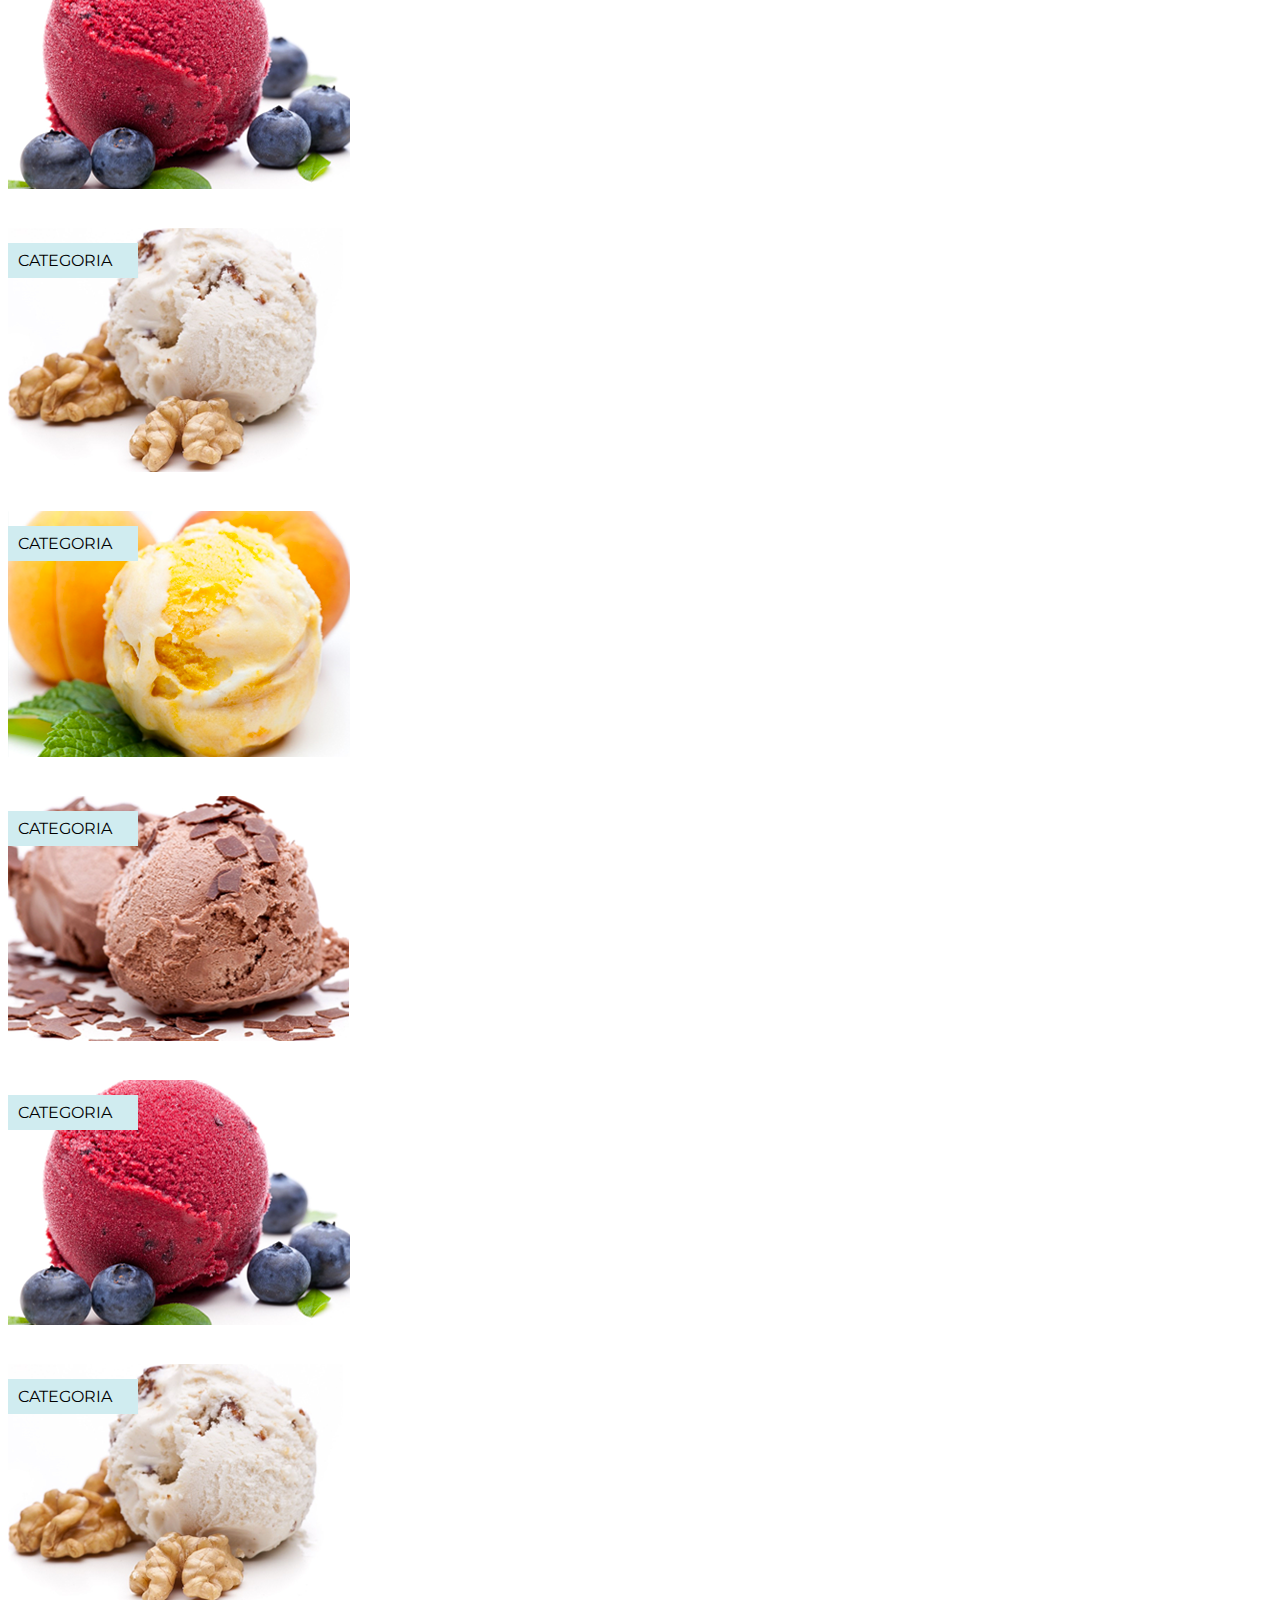
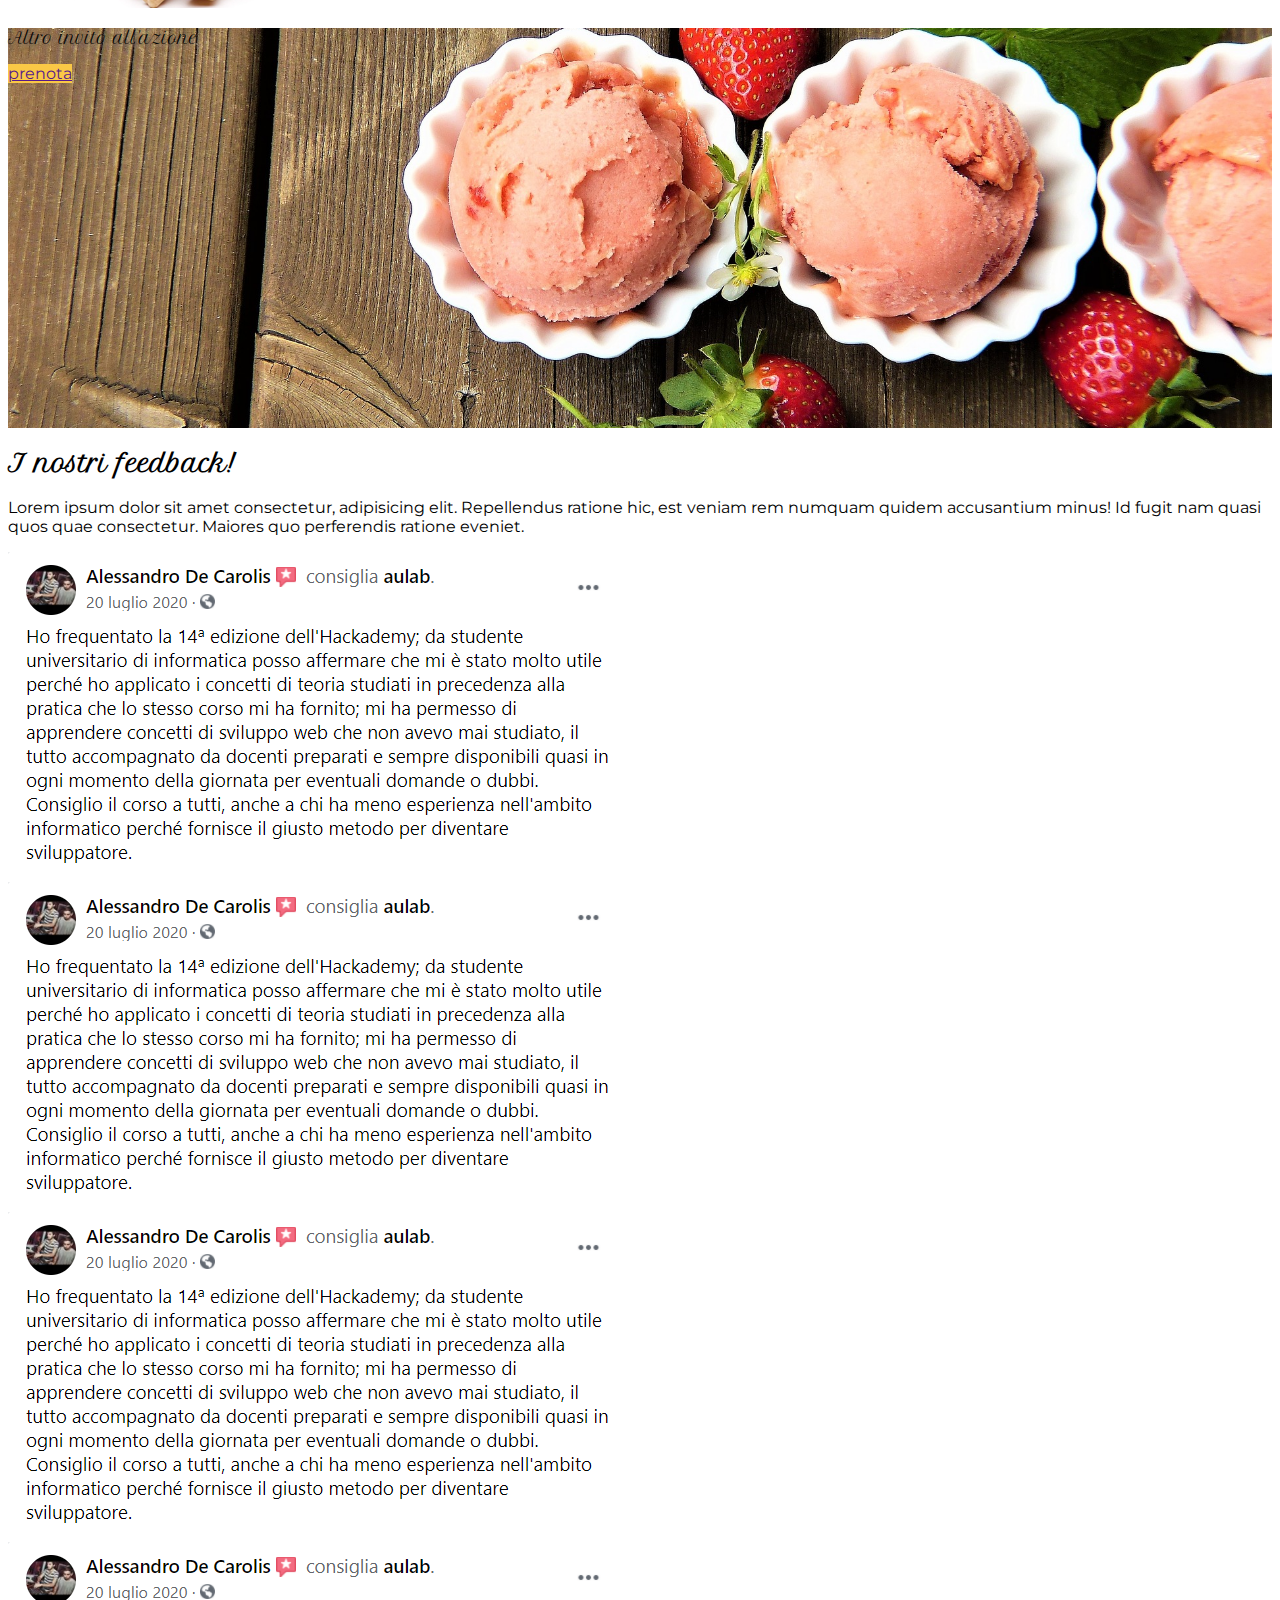
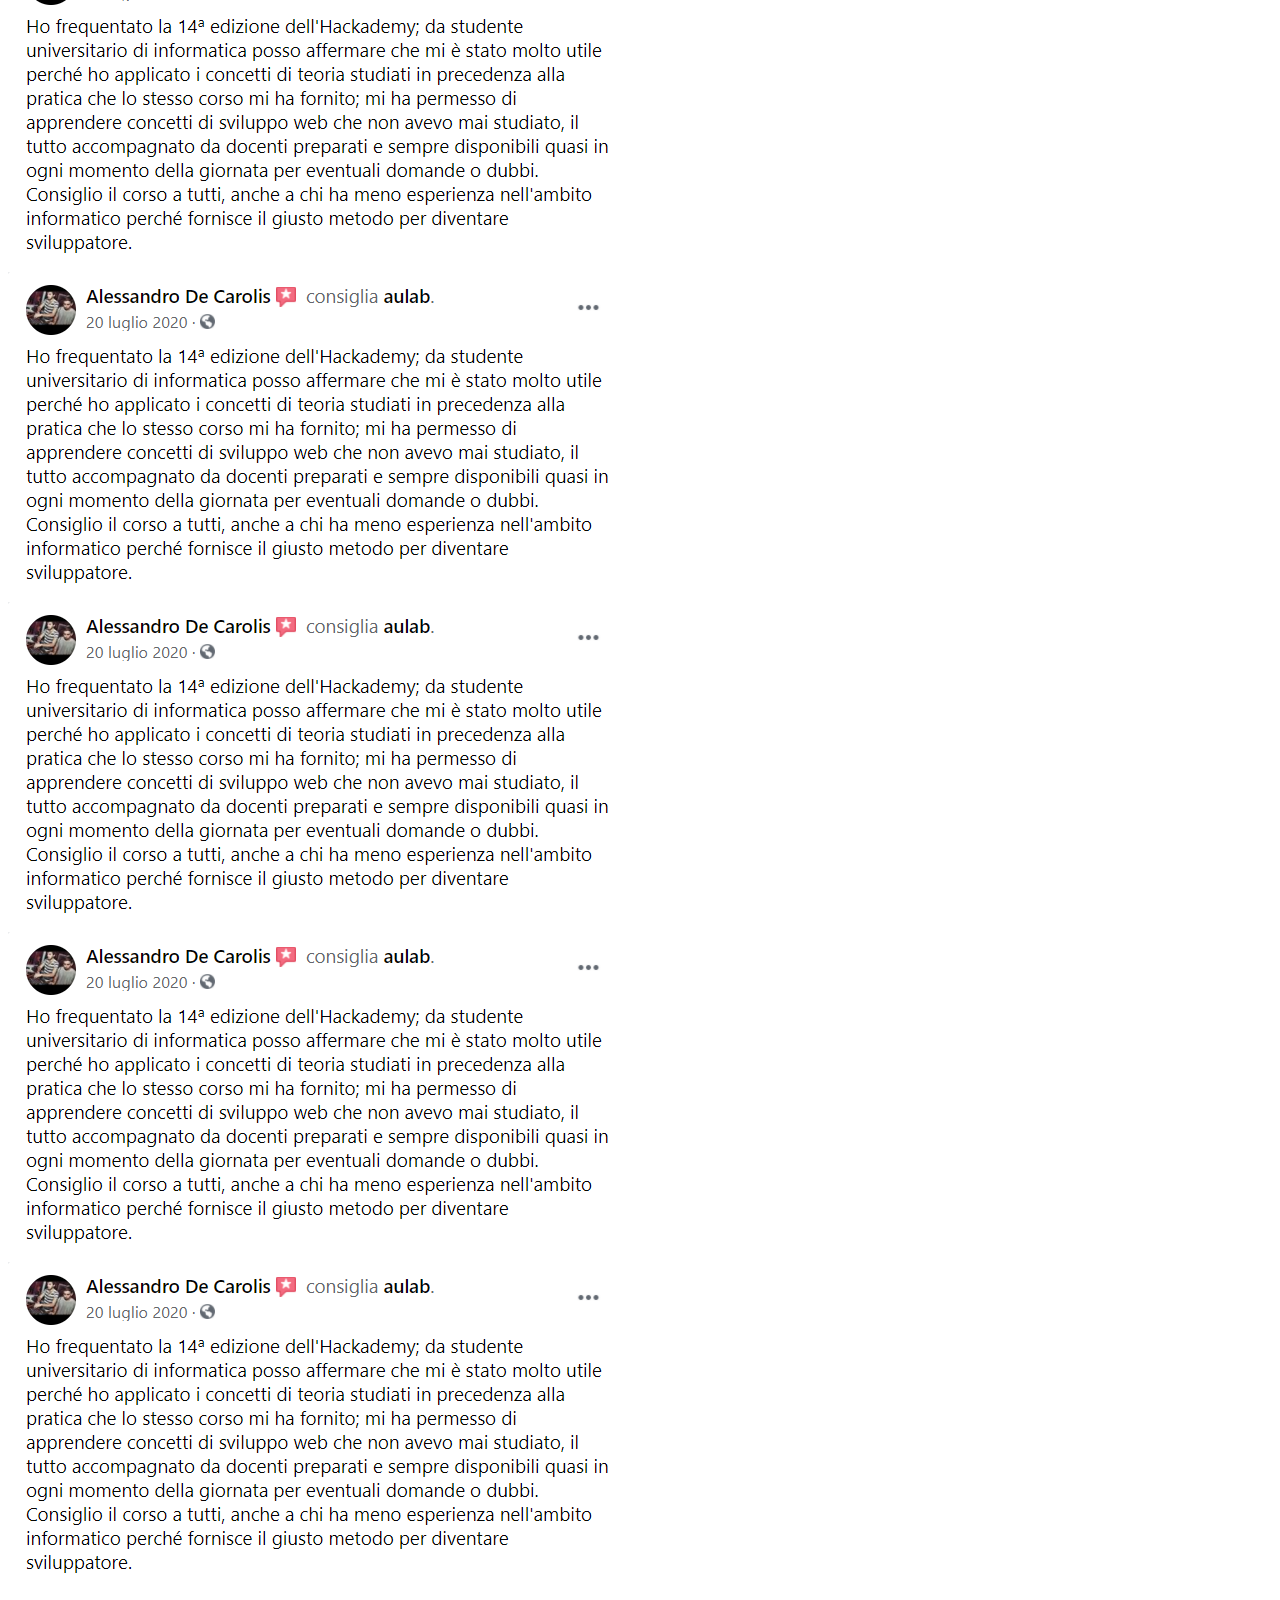
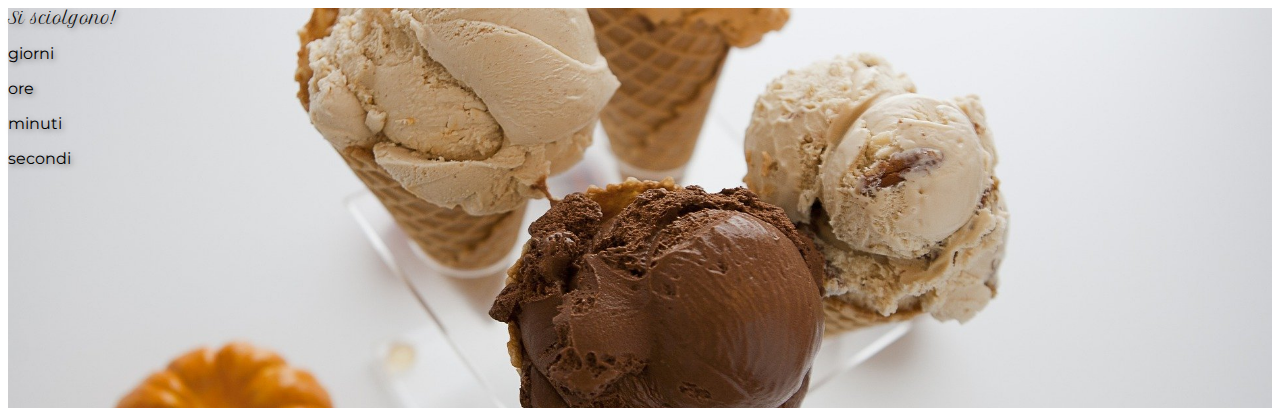
==== commit 2e7c5864: "add timer cta" ====
--- a/landing_gelateria/index.html
+++ b/landing_gelateria/index.html
@@ -264,6 +264,30 @@
       </div>
     </div>
 
+    <div class="container-fluid my-5 py-5 bg-section-timer">
+       <div class="row h-100 justify-content-center align-items-center">
+         <div class="col-12 text-center text-white text-shadow">
+           <p class="h1">Si sciolgono!</p>
+         </div>
+         <div class="col-6 col-md-2 text-center text-white text-shadow">
+           <p id="giorniMancanti" class="h1"></p>
+           <p class="lead">giorni</p>  
+         </div>
+         <div class="col-6 col-md-2 text-center text-white text-shadow">
+           <p id="oreMancanti" class="h1"></p>
+           <p class="lead">ore</p>  
+        </div>
+        <div class="col-6 col-md-2 text-center text-white text-shadow">
+          <p id="minutiMancanti" class="h1"></p>
+          <p class="lead">minuti</p>  
+        </div>
+        <div class="col-6 col-md-2 text-center text-white text-shadow">
+          <p id="secondiMancanti" class="h1"></p>
+          <p class="lead">secondi</p>  
+        </div>
+       </div>
+    </div>
+
  
 
     <!-- Optional JavaScript; choose one of the two! -->
--- a/landing_gelateria/style.css
+++ b/landing_gelateria/style.css
@@ -105,4 +105,12 @@
 
 .wrapper .img-fluid:hover {
     transform: scale(1.1);
+}
+
+
+.bg-section-timer {
+    height: 400px;
+    background: url(./media/cta3.jpg);
+    background-size: cover;
+    background-position: center;
 }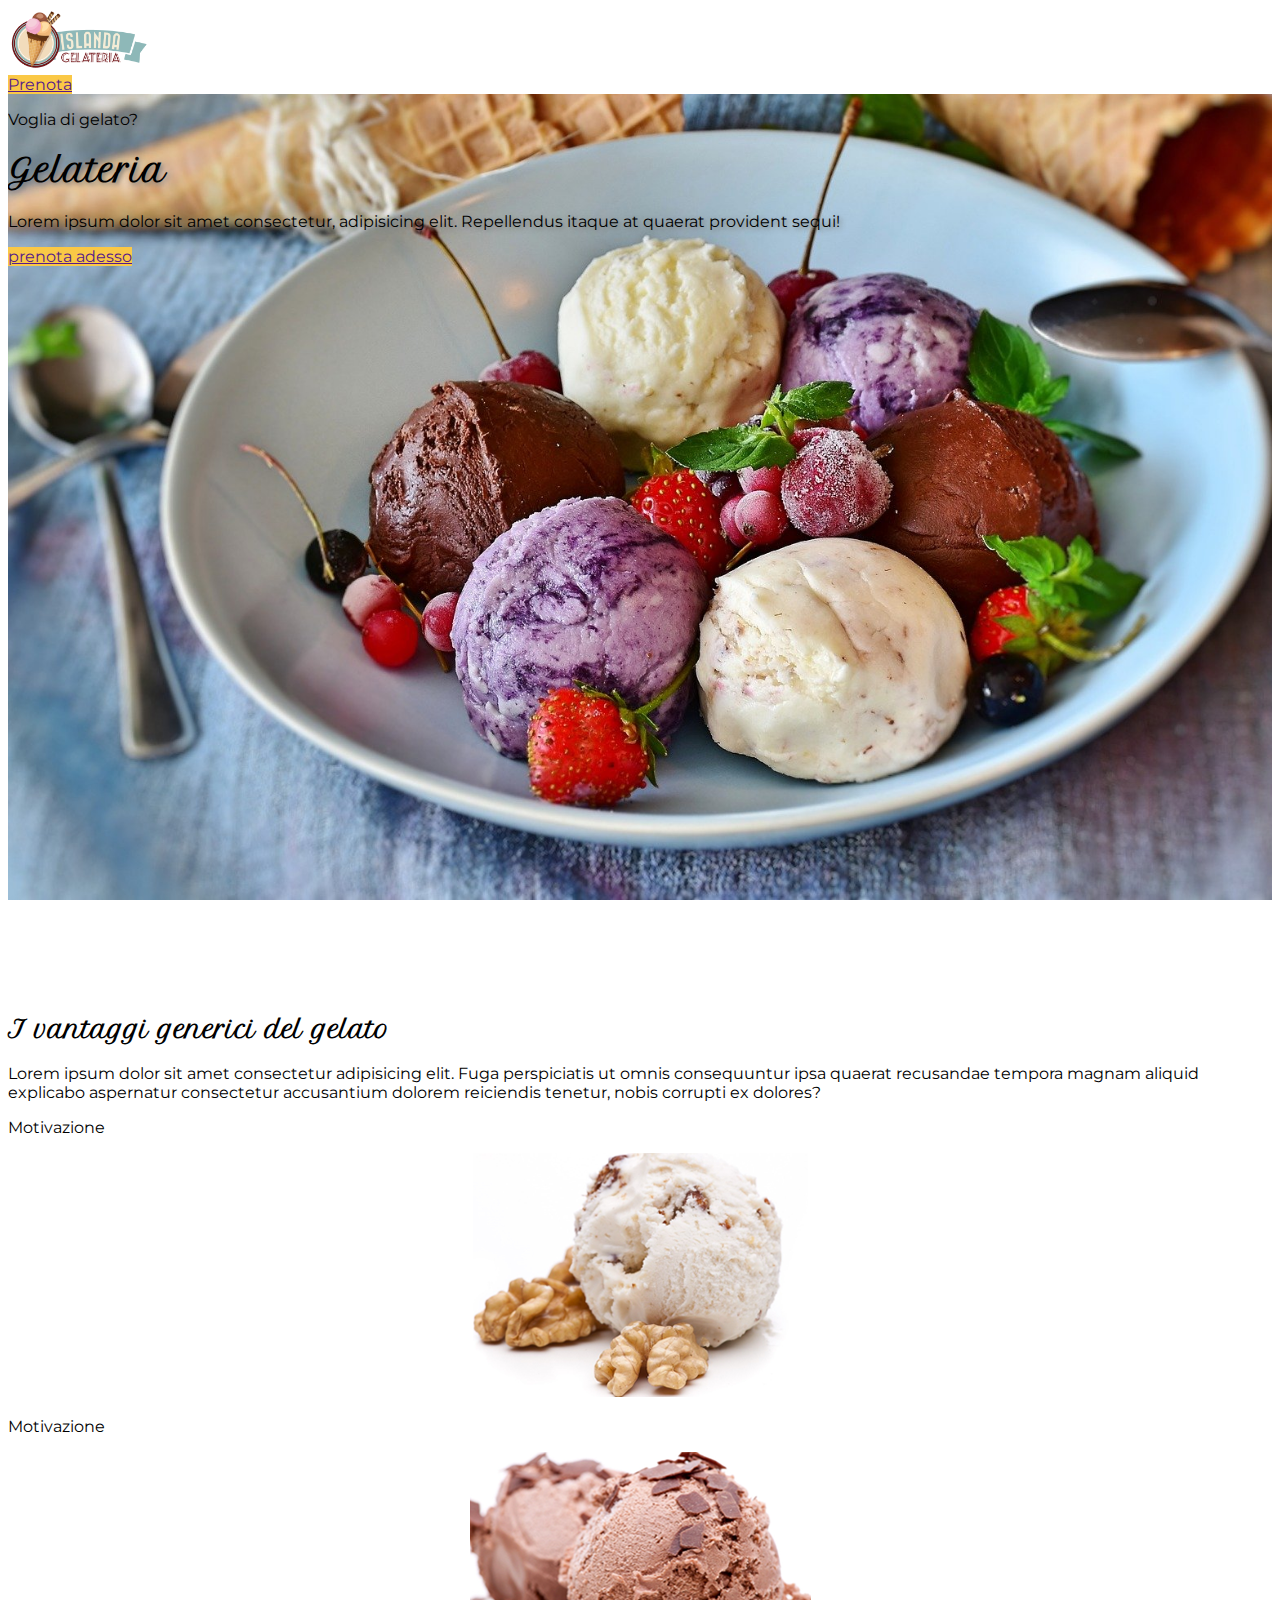
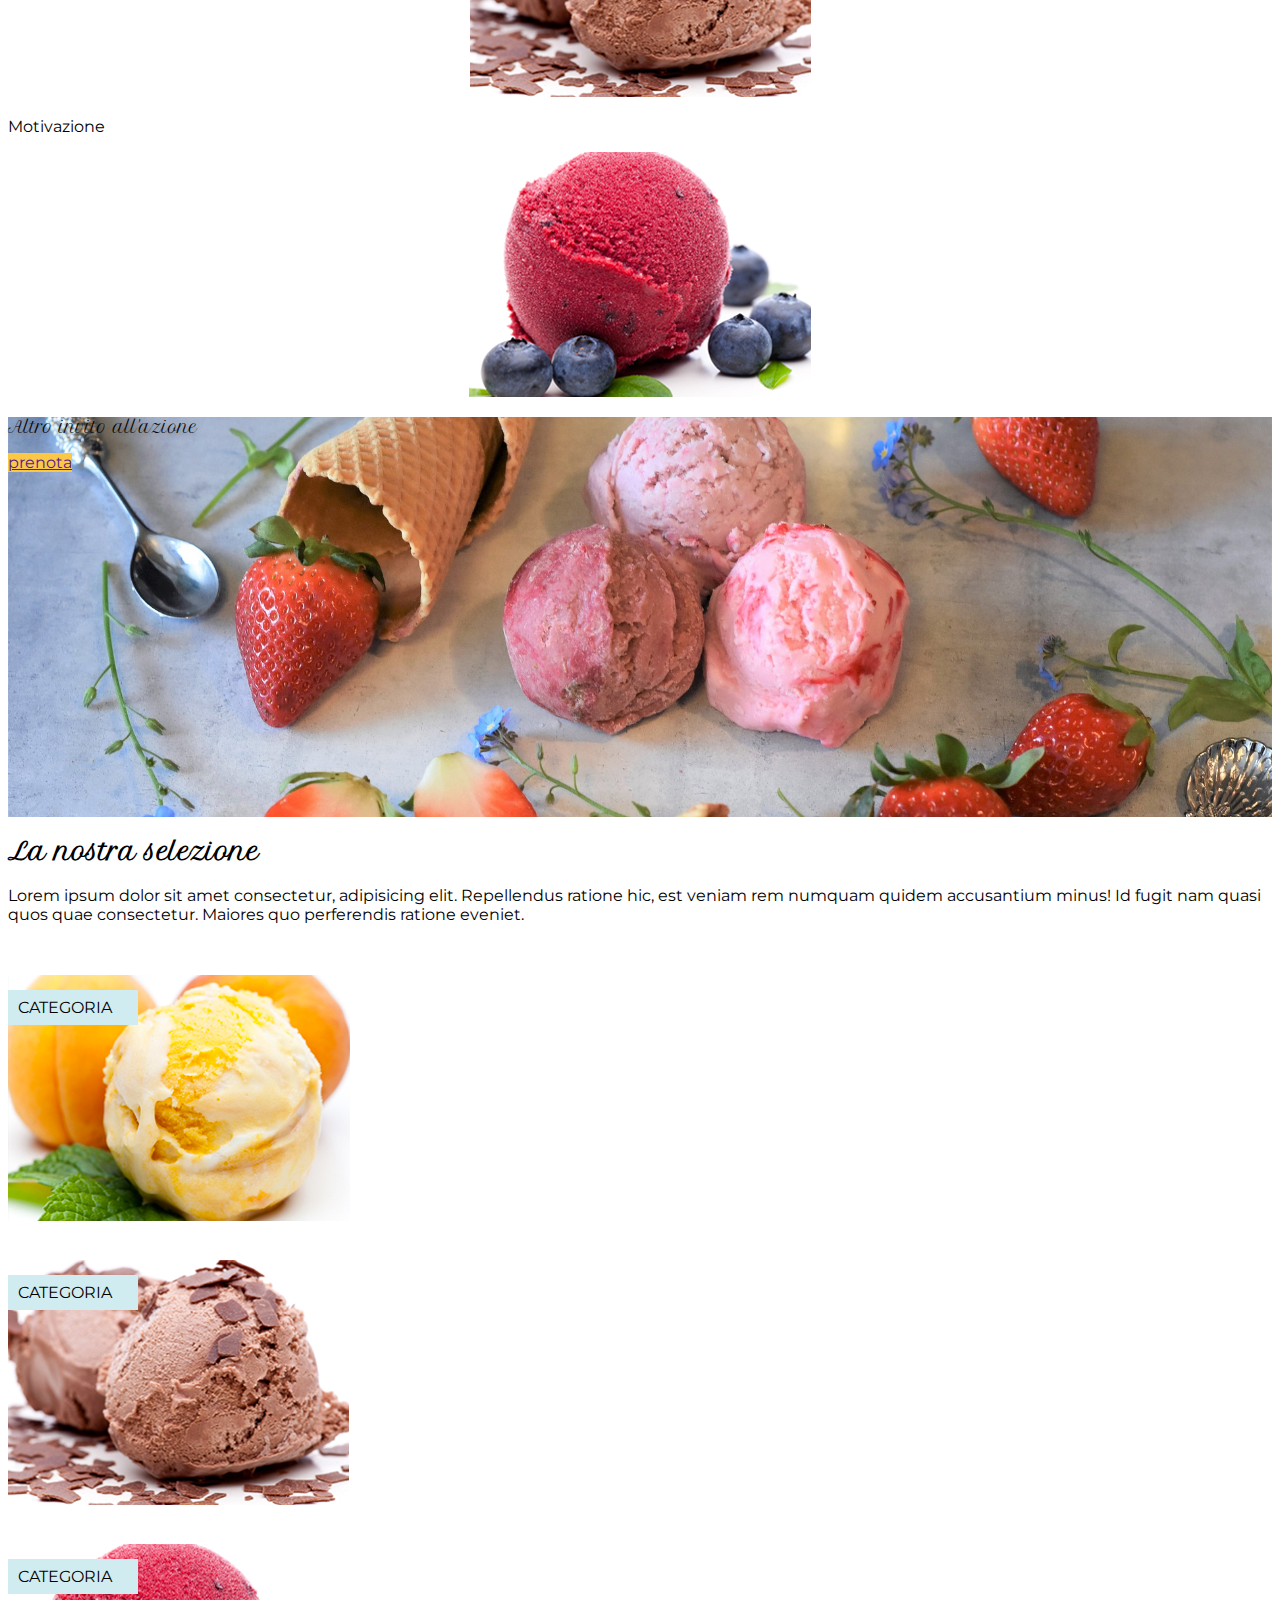
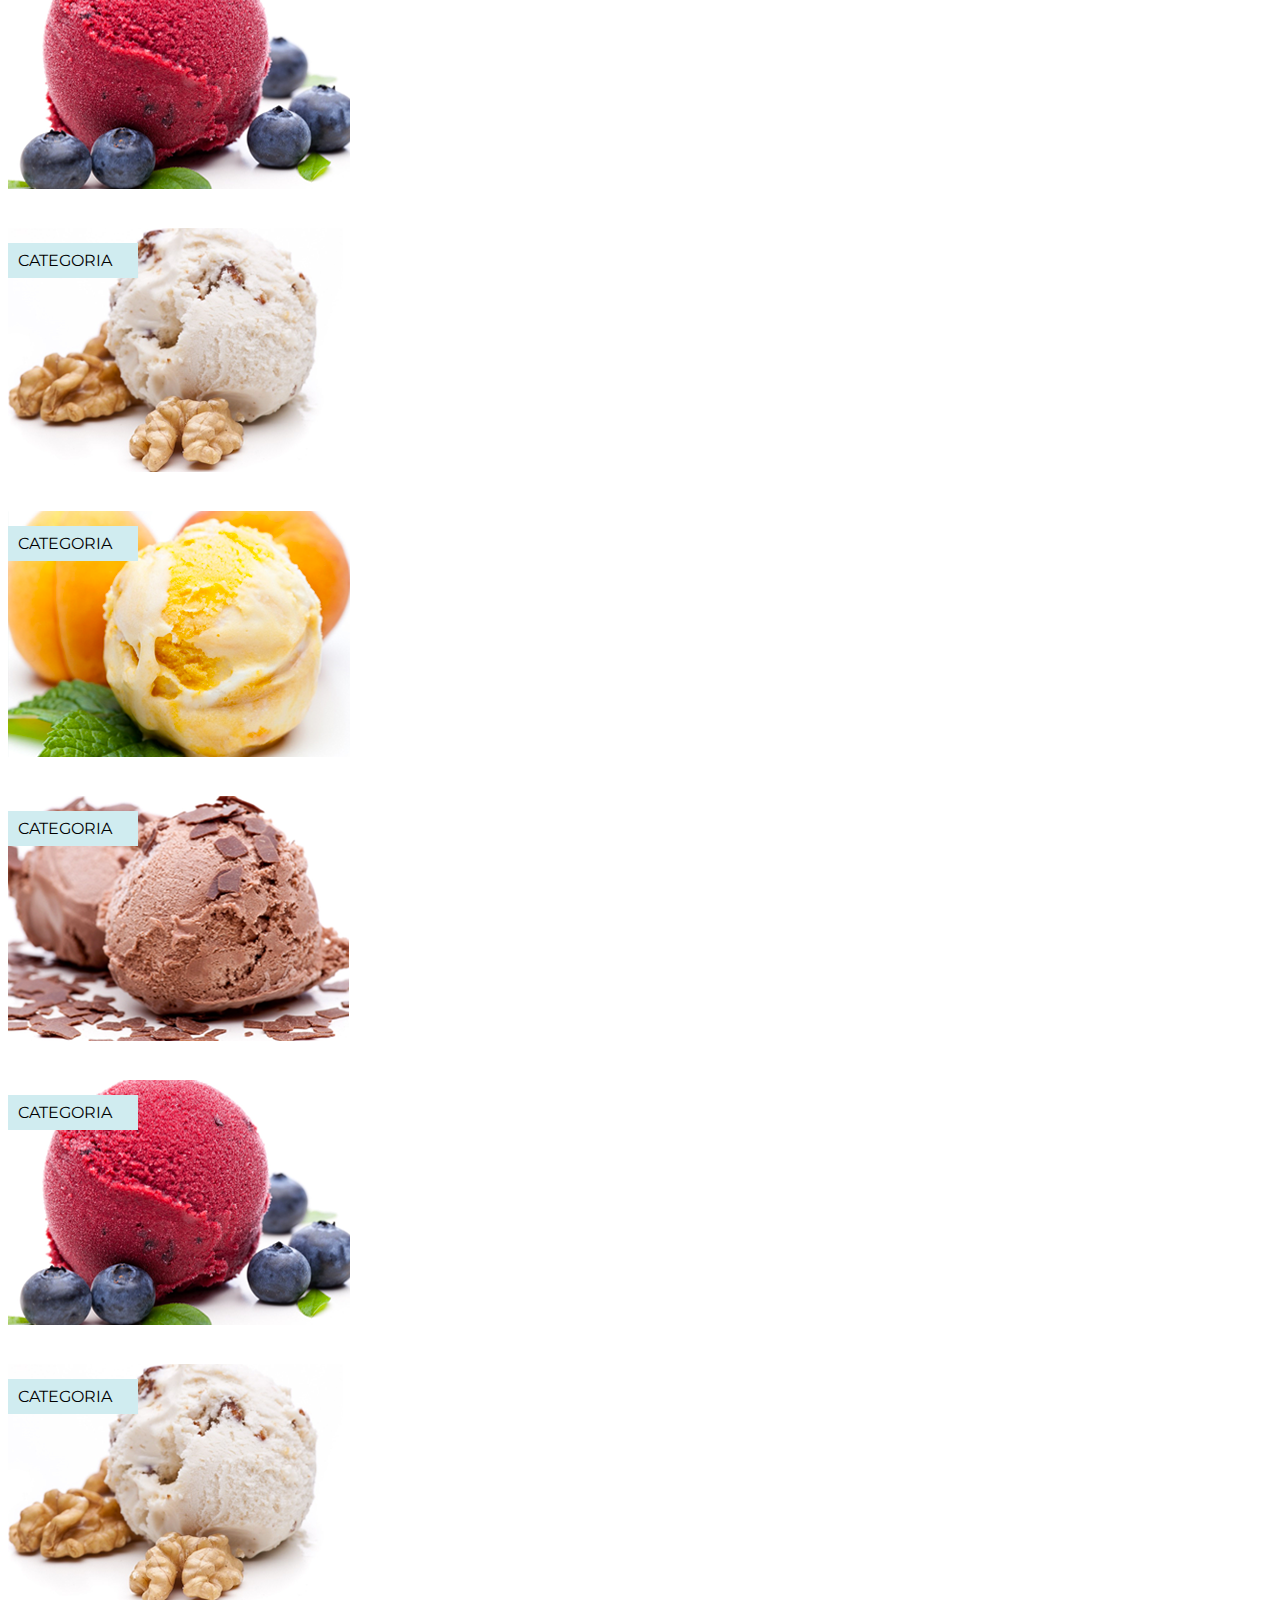
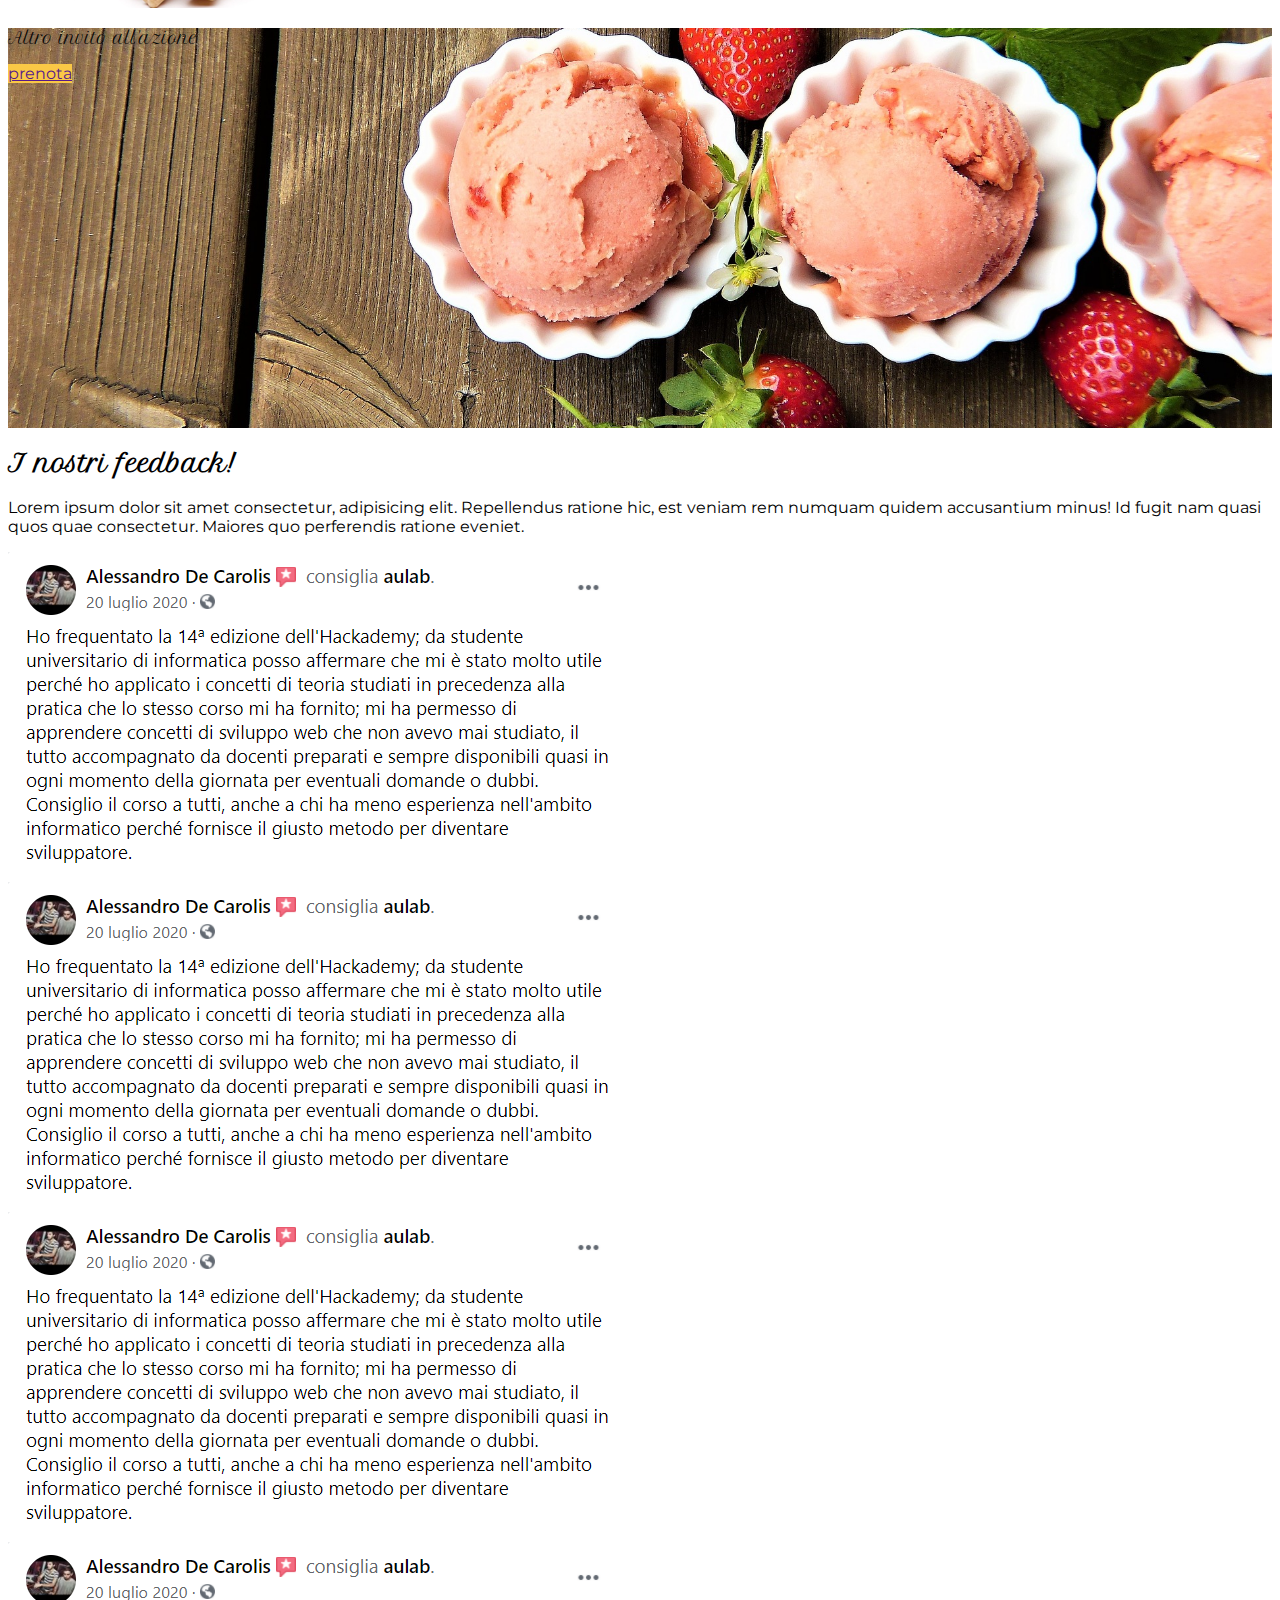
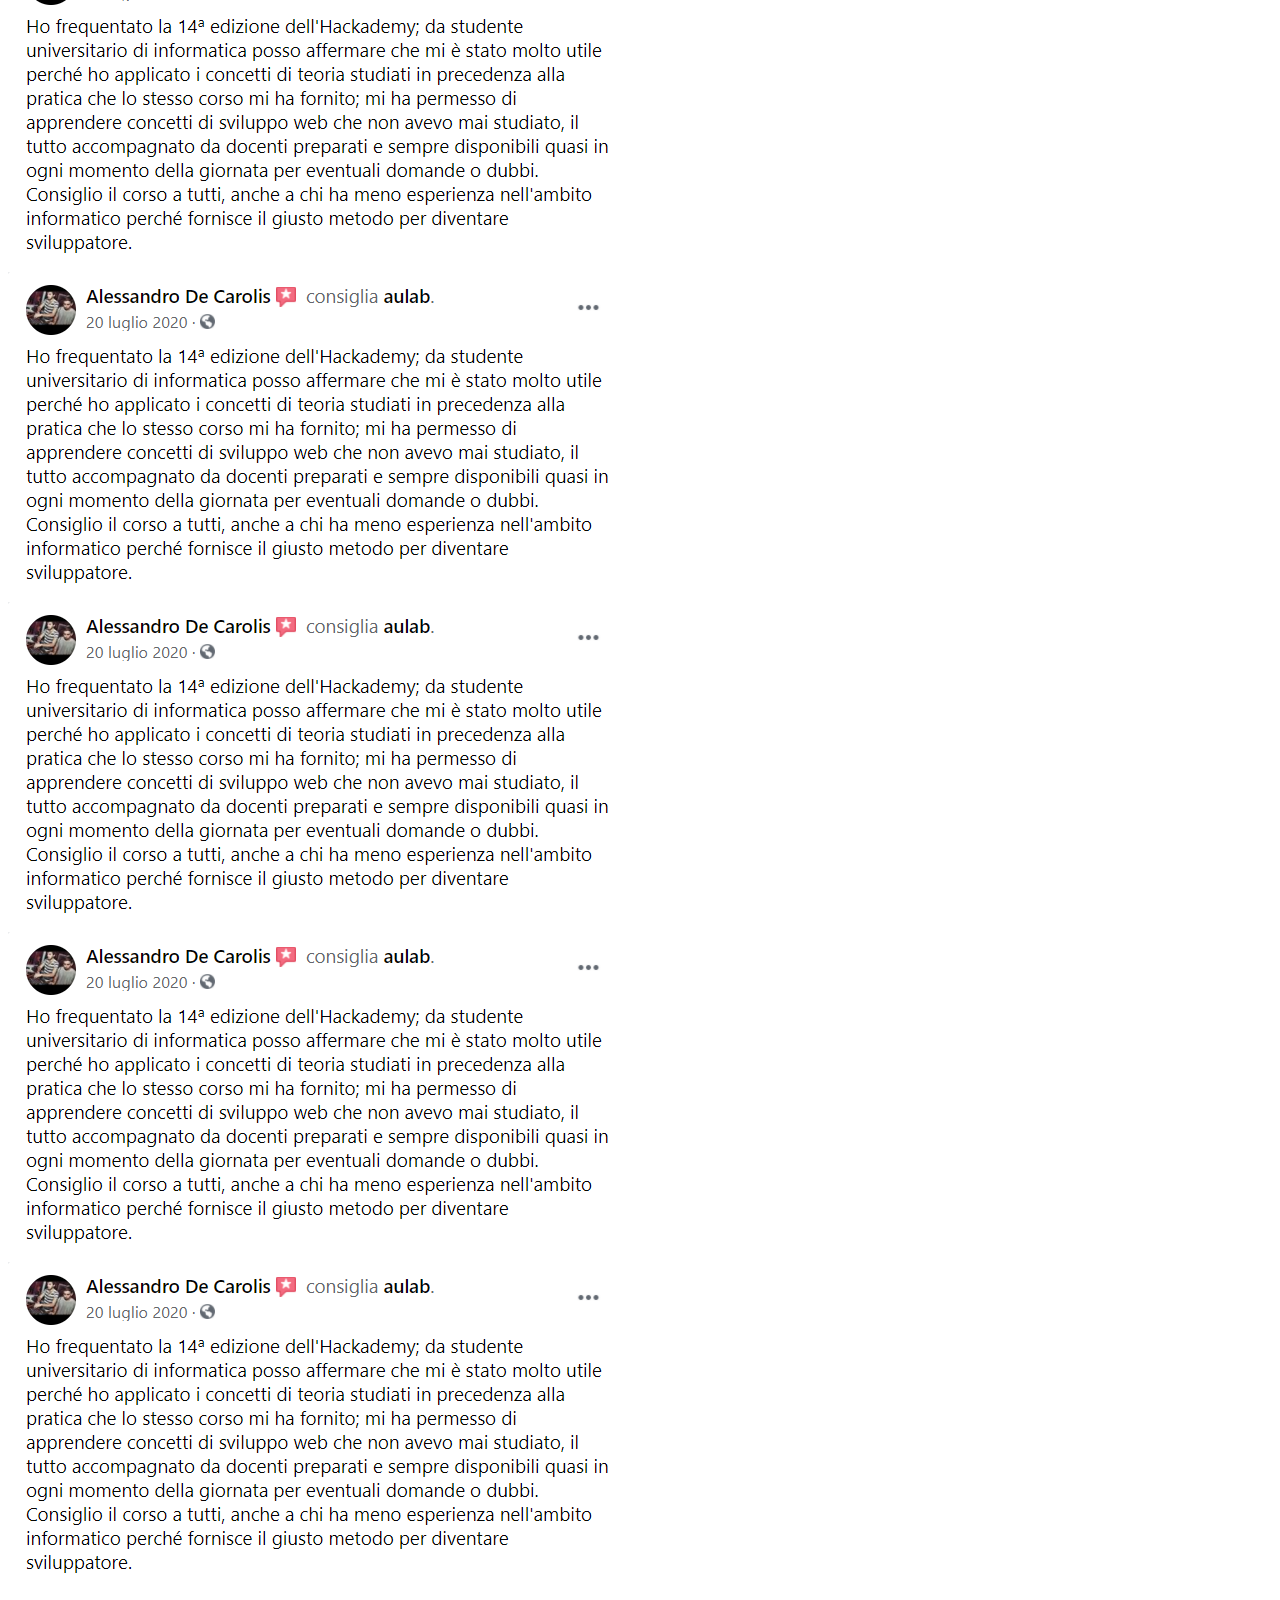
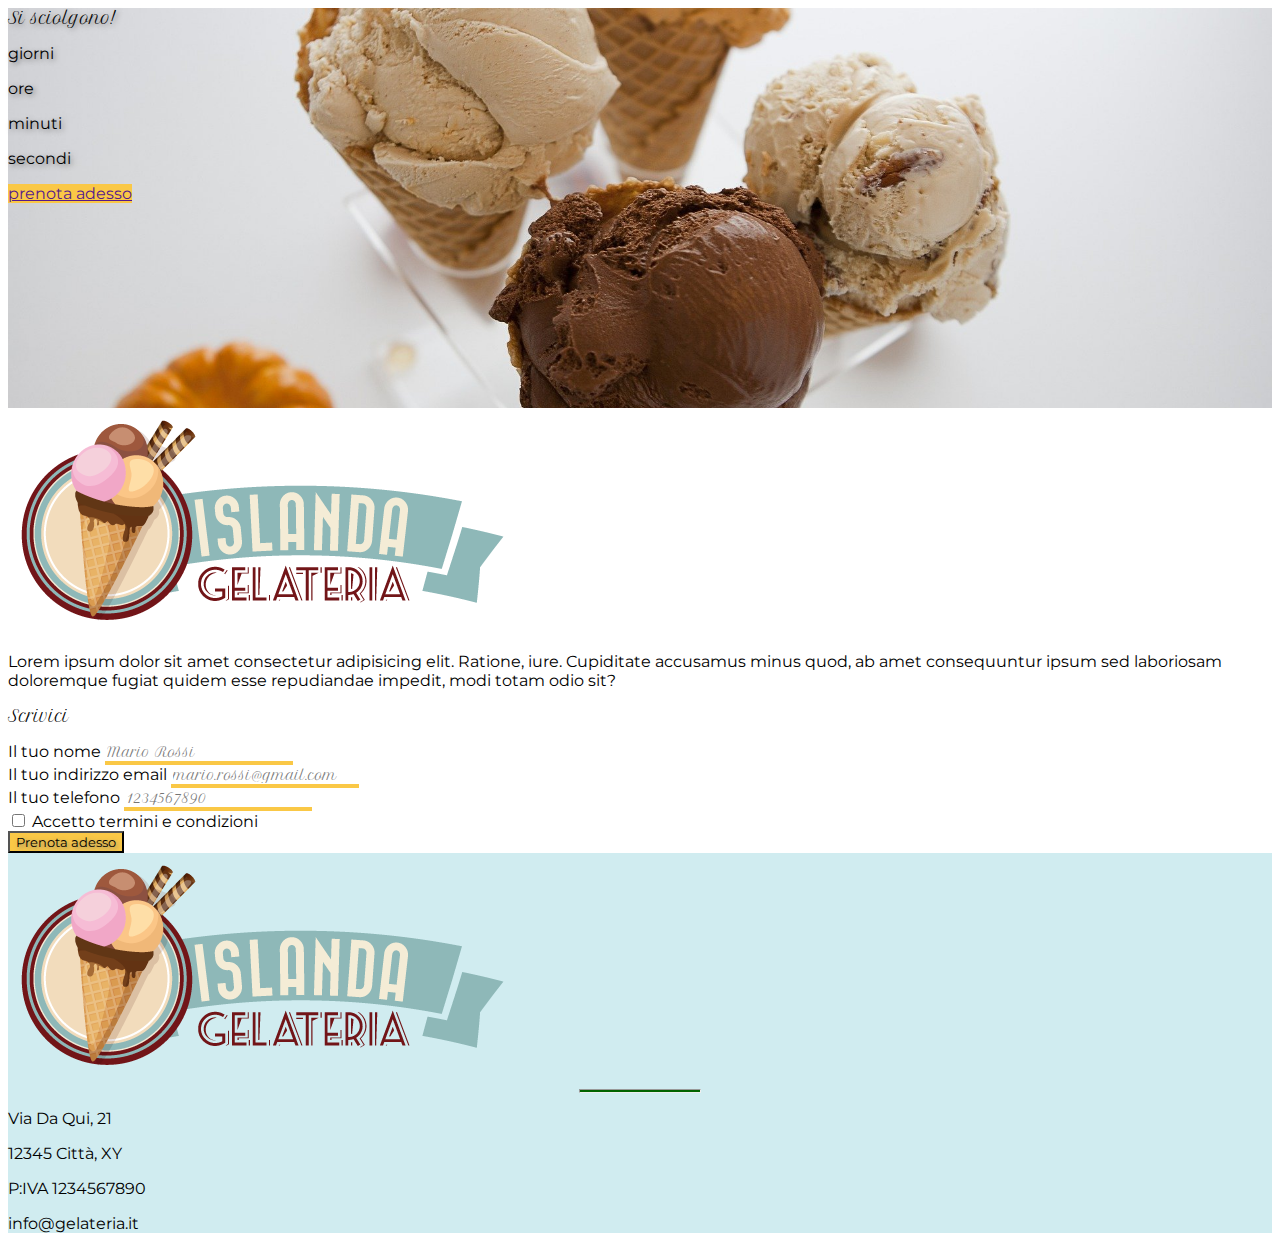
==== commit a039ad84: "add contact form and footer" ====
--- a/landing_gelateria/index.html
+++ b/landing_gelateria/index.html
@@ -82,7 +82,9 @@
 
       <div class="row mt-5">
         <div class="col-12 col-md-4 mb-3">
-          <div ><p class="lead text-center text-secondary mt-3 mb-3">Motivazione</p></div>
+          <div>
+            <p class="lead text-center text-secondary mt-3 mb-3">Motivazione</p>
+          </div>
           <div class="over-box">
             <img
               src="./media/box4.png"
@@ -92,7 +94,9 @@
           </div>
         </div>
         <div class="col-12 col-md-4 mb-3">
-          <div ><p class="lead text-center text-secondary mt-3 mb-3">Motivazione</p></div>
+          <div>
+            <p class="lead text-center text-secondary mt-3 mb-3">Motivazione</p>
+          </div>
           <div class="over-box">
             <img
               src="./media/box2.png"
@@ -102,7 +106,9 @@
           </div>
         </div>
         <div class="col-12 col-md-4 mb-3">
-          <div ><p class="lead text-center text-secondary mt-3 mb-3">Motivazione</p></div>
+          <div>
+            <p class="lead text-center text-secondary mt-3 mb-3">Motivazione</p>
+          </div>
           <div class="over-box">
             <img
               src="./media/box3.png"
@@ -145,49 +151,49 @@
         <div class="col-6 col-lg-3 mb-2">
           <div class="product-label">CATEGORIA</div>
           <div class="wrapper">
-            <img src="./media/box1.png" alt="" class="img-fluid">
-          </div>
-        </div>
-        <div class="col-6 col-lg-3 mb-2">
-          <div class="product-label">CATEGORIA</div>
-          <div class="wrapper">
-            <img src="./media/box2.png" alt="" class="img-fluid">
-          </div>
-        </div>
-        <div class="col-6 col-lg-3 mb-2">
-          <div class="product-label">CATEGORIA</div>
-          <div class="wrapper">
-            <img src="./media/box3.png" alt="" class="img-fluid">
-          </div>
-        </div>
-        <div class="col-6 col-lg-3 mb-2">
-          <div class="product-label">CATEGORIA</div>
-          <div class="wrapper">
-            <img src="./media/box4.png" alt="" class="img-fluid">
-          </div>
-        </div>
-        <div class="col-6 col-lg-3 mb-2">
-          <div class="product-label">CATEGORIA</div>
-          <div class="wrapper">
-            <img src="./media/box1.png" alt="" class="img-fluid">
-          </div>
-        </div>
-        <div class="col-6 col-lg-3 mb-2">
-          <div class="product-label">CATEGORIA</div>
-          <div class="wrapper">
-            <img src="./media/box2.png" alt="" class="img-fluid">
-          </div>
-        </div>
-        <div class="col-6 col-lg-3 mb-2">
-          <div class="product-label">CATEGORIA</div>
-          <div class="wrapper">
-            <img src="./media/box3.png" alt="" class="img-fluid">
-          </div>
-        </div>
-        <div class="col-6 col-lg-3 mb-2">
-          <div class="product-label">CATEGORIA</div>
-          <div class="wrapper">
-            <img src="./media/box4.png" alt="" class="img-fluid">
+            <img src="./media/box1.png" alt="" class="img-fluid" />
+          </div>
+        </div>
+        <div class="col-6 col-lg-3 mb-2">
+          <div class="product-label">CATEGORIA</div>
+          <div class="wrapper">
+            <img src="./media/box2.png" alt="" class="img-fluid" />
+          </div>
+        </div>
+        <div class="col-6 col-lg-3 mb-2">
+          <div class="product-label">CATEGORIA</div>
+          <div class="wrapper">
+            <img src="./media/box3.png" alt="" class="img-fluid" />
+          </div>
+        </div>
+        <div class="col-6 col-lg-3 mb-2">
+          <div class="product-label">CATEGORIA</div>
+          <div class="wrapper">
+            <img src="./media/box4.png" alt="" class="img-fluid" />
+          </div>
+        </div>
+        <div class="col-6 col-lg-3 mb-2">
+          <div class="product-label">CATEGORIA</div>
+          <div class="wrapper">
+            <img src="./media/box1.png" alt="" class="img-fluid" />
+          </div>
+        </div>
+        <div class="col-6 col-lg-3 mb-2">
+          <div class="product-label">CATEGORIA</div>
+          <div class="wrapper">
+            <img src="./media/box2.png" alt="" class="img-fluid" />
+          </div>
+        </div>
+        <div class="col-6 col-lg-3 mb-2">
+          <div class="product-label">CATEGORIA</div>
+          <div class="wrapper">
+            <img src="./media/box3.png" alt="" class="img-fluid" />
+          </div>
+        </div>
+        <div class="col-6 col-lg-3 mb-2">
+          <div class="product-label">CATEGORIA</div>
+          <div class="wrapper">
+            <img src="./media/box4.png" alt="" class="img-fluid" />
           </div>
         </div>
       </div>
@@ -223,72 +229,134 @@
       <div class="row">
         <div class="col-6 col-lg-3 mb-3">
           <div class="shadow p-2">
-            <img src="./media/feedback.png" alt="" class="img-fluid">
-          </div>
-        </div>
-        <div class="col-6 col-lg-3 mb-3">
-          <div class="shadow p-2">
-            <img src="./media/feedback.png" alt="" class="img-fluid">
-          </div>
-        </div>
-        <div class="col-6 col-lg-3 mb-3">
-          <div class="shadow p-2">
-            <img src="./media/feedback.png" alt="" class="img-fluid">
-          </div>
-        </div>
-        <div class="col-6 col-lg-3 mb-3">
-          <div class="shadow p-2">
-            <img src="./media/feedback.png" alt="" class="img-fluid">
-          </div>
-        </div>
-        <div class="col-6 col-lg-3 mb-3">
-          <div class="shadow p-2">
-            <img src="./media/feedback.png" alt="" class="img-fluid">
-          </div>
-        </div>
-        <div class="col-6 col-lg-3 mb-3">
-          <div class="shadow p-2">
-            <img src="./media/feedback.png" alt="" class="img-fluid">
-          </div>
-        </div>
-        <div class="col-6 col-lg-3 mb-3">
-          <div class="shadow p-2">
-            <img src="./media/feedback.png" alt="" class="img-fluid">
-          </div>
-        </div>
-        <div class="col-6 col-lg-3 mb-3">
-          <div class="shadow p-2">
-            <img src="./media/feedback.png" alt="" class="img-fluid">
+            <img src="./media/feedback.png" alt="" class="img-fluid" />
+          </div>
+        </div>
+        <div class="col-6 col-lg-3 mb-3">
+          <div class="shadow p-2">
+            <img src="./media/feedback.png" alt="" class="img-fluid" />
+          </div>
+        </div>
+        <div class="col-6 col-lg-3 mb-3">
+          <div class="shadow p-2">
+            <img src="./media/feedback.png" alt="" class="img-fluid" />
+          </div>
+        </div>
+        <div class="col-6 col-lg-3 mb-3">
+          <div class="shadow p-2">
+            <img src="./media/feedback.png" alt="" class="img-fluid" />
+          </div>
+        </div>
+        <div class="col-6 col-lg-3 mb-3">
+          <div class="shadow p-2">
+            <img src="./media/feedback.png" alt="" class="img-fluid" />
+          </div>
+        </div>
+        <div class="col-6 col-lg-3 mb-3">
+          <div class="shadow p-2">
+            <img src="./media/feedback.png" alt="" class="img-fluid" />
+          </div>
+        </div>
+        <div class="col-6 col-lg-3 mb-3">
+          <div class="shadow p-2">
+            <img src="./media/feedback.png" alt="" class="img-fluid" />
+          </div>
+        </div>
+        <div class="col-6 col-lg-3 mb-3">
+          <div class="shadow p-2">
+            <img src="./media/feedback.png" alt="" class="img-fluid" />
           </div>
         </div>
       </div>
     </div>
 
     <div class="container-fluid my-5 py-5 bg-section-timer">
-       <div class="row h-100 justify-content-center align-items-center">
-         <div class="col-12 text-center text-white text-shadow">
-           <p class="h1">Si sciolgono!</p>
-         </div>
-         <div class="col-6 col-md-2 text-center text-white text-shadow">
-           <p id="giorniMancanti" class="h1"></p>
-           <p class="lead">giorni</p>  
-         </div>
-         <div class="col-6 col-md-2 text-center text-white text-shadow">
-           <p id="oreMancanti" class="h1"></p>
-           <p class="lead">ore</p>  
+      <div class="row h-100 justify-content-center align-items-center">
+        <div class="col-12 text-center text-white text-shadow">
+          <p class="h1">Si sciolgono!</p>
+        </div>
+        <div class="col-6 col-md-2 text-center text-white text-shadow">
+          <p id="giorniMancanti" class="h1"></p>
+          <p class="lead">giorni</p>
+        </div>
+        <div class="col-6 col-md-2 text-center text-white text-shadow">
+          <p id="oreMancanti" class="h1"></p>
+          <p class="lead">ore</p>
         </div>
         <div class="col-6 col-md-2 text-center text-white text-shadow">
           <p id="minutiMancanti" class="h1"></p>
-          <p class="lead">minuti</p>  
+          <p class="lead">minuti</p>
         </div>
         <div class="col-6 col-md-2 text-center text-white text-shadow">
           <p id="secondiMancanti" class="h1"></p>
-          <p class="lead">secondi</p>  
-        </div>
-       </div>
-    </div>
-
- 
+          <p class="lead">secondi</p>
+        </div>
+        <div class="col-12 text-center">
+          <a
+            href=""
+            class="btn px-4 btn-log rounded-pill text-uppercase bg-yellow text-white shadow"
+            >prenota adesso</a
+          >
+        </div>
+      </div>
+    </div>
+
+    <div class="container my-5 py-5">
+      <div class="row">
+        <div class="col-12 col-md-6">
+          <img src="./media/logo.png" " class="w-50 mx-auto d-block mb-5" alt="">
+          <p class="lead text-secondary">
+            Lorem ipsum dolor sit amet consectetur adipisicing elit. Ratione,
+            iure. Cupiditate accusamus minus quod, ab amet consequuntur ipsum
+            sed laboriosam doloremque fugiat quidem esse repudiandae impedit,
+            modi totam odio sit?
+          </p>
+        </div>
+        <div class="col-12 col-md-6">
+          <form class="card p-5 border-0 shadow">
+            <p class="h2 mb-5">Scrivici</p>
+             <div class="form-group mb-4">
+               <label for="name" class="mb-0 text-secondary">Il tuo nome</label>
+               <input type="text" id="name" class="form-control border-bottom-yellow" placeholder="Mario Rossi">
+             </div>
+             <div class="form-group mb-4">
+               <label for="mail" class="mb-0 text-secondary">Il tuo indirizzo email</label>
+               <input type="email" id="name" class="form-control border-bottom-yellow" placeholder="mario.rossi@gmail.com">
+             </div>
+             <div class="form-group mb-4">
+               <label for="tel" class="mb-0 text-secondary">Il tuo telefono</label>
+               <input type="tel" id="name" class="form-control border-bottom-yellow" placeholder="1234567890">
+             </div>
+             <div class="form-group mb-4 form-check">
+               <input type="checkbox" class="form-check-input" id="privacy">
+               <label class="form-check-label text-secondary" for="privacy">Accetto termini e condizioni</label>
+             </div>
+             <button type="submit" class="btn btn-lg py-3 rounded-pill bg-yellow text-uppercase text-white text-shadow">Prenota adesso</button>
+          </form>
+        </div>
+      </div>
+    </div>
+
+    <footer class="container-fluid bg-footer py-5">
+      <div class="row">
+        <div class="col-12 text-center">
+          <img src="./media/logo.png" class="w-25" alt="">
+          <hr class="hr">
+          <p class="m-0">
+            Via Da Qui, 21
+          </p>
+          <p class="m-0">
+            12345 Città, XY
+          </p>
+          <p class="m-0">
+            P:IVA 1234567890
+          </p>
+          <p class="mt-4">
+            info@gelateria.it
+          </p>
+        </div>
+      </div>
+    </footer>
 
     <!-- Optional JavaScript; choose one of the two! -->
 
--- a/landing_gelateria/style.css
+++ b/landing_gelateria/style.css
@@ -2,7 +2,7 @@
     font-family: 'Montserrat', sans-serif;
 }
 
-h1, h2,.h1,.h2 {
+h1, h2,.h1,.h2, ::placeholder {
     font-family: 'Petit Formal Script', cursive;
 }
 
@@ -113,4 +113,22 @@
     background: url(./media/cta3.jpg);
     background-size: cover;
     background-position: center;
+}
+
+.border-bottom-yellow {
+    border: none !important;
+    border-radius: 0px;
+    border-bottom: 4px solid rgb(250, 200, 70) !important;
+}
+
+
+.bg-footer {
+   background-color: #d0ecf0;
+}
+
+
+.hr {
+    width: 120px;
+    height: 2px;
+    background-color: darkgreen;
 }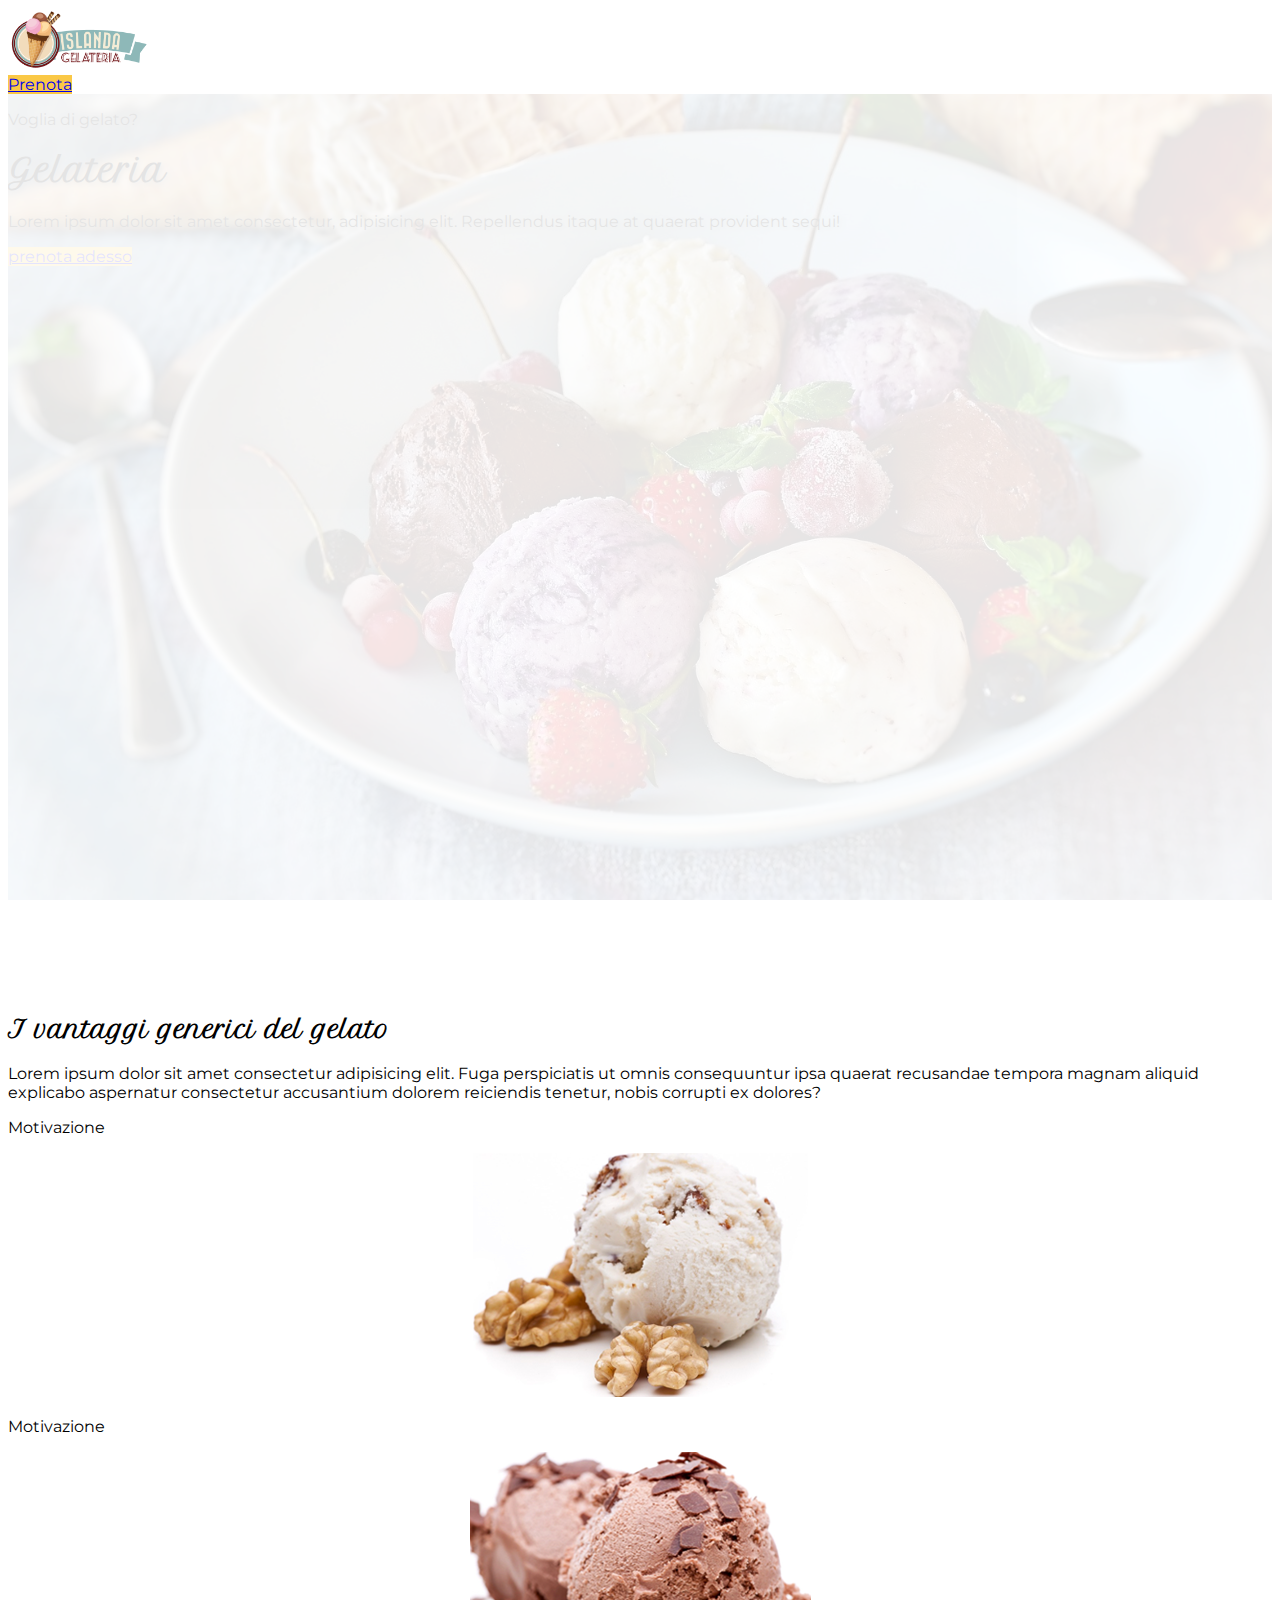
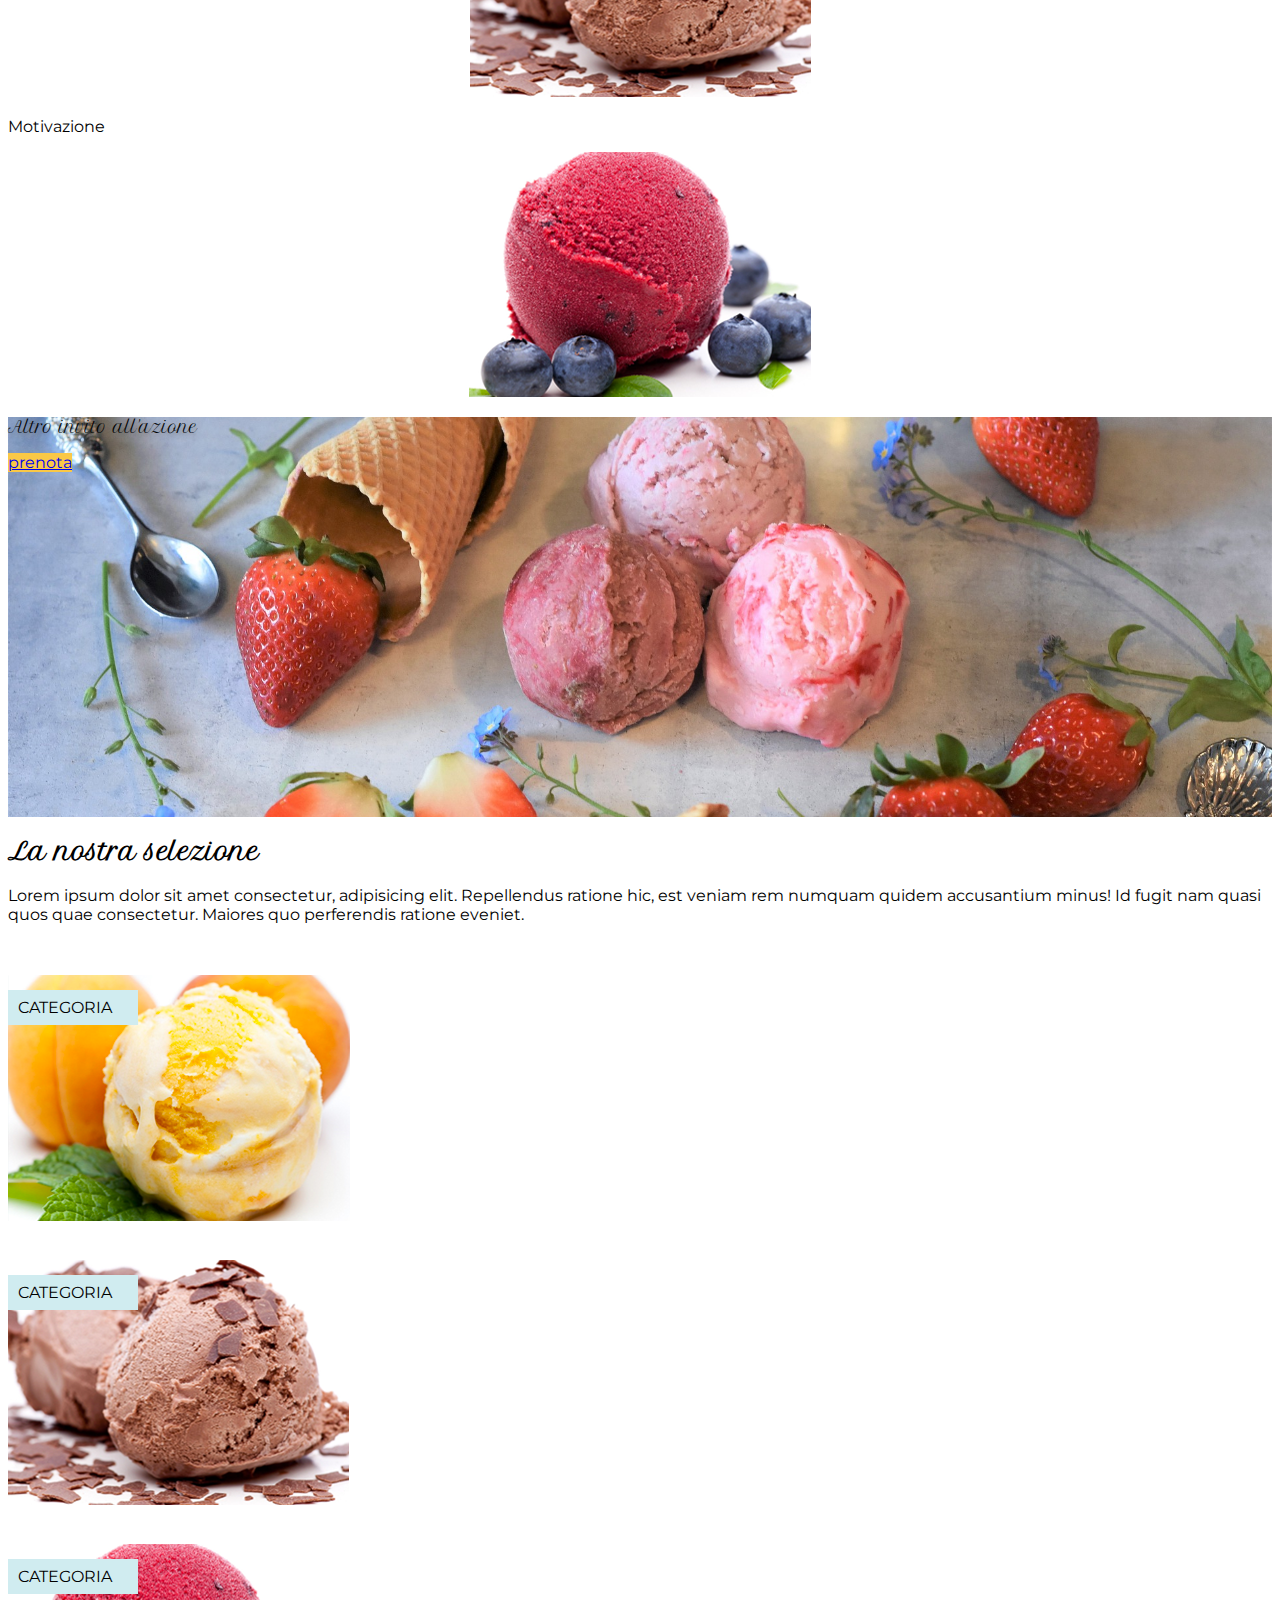
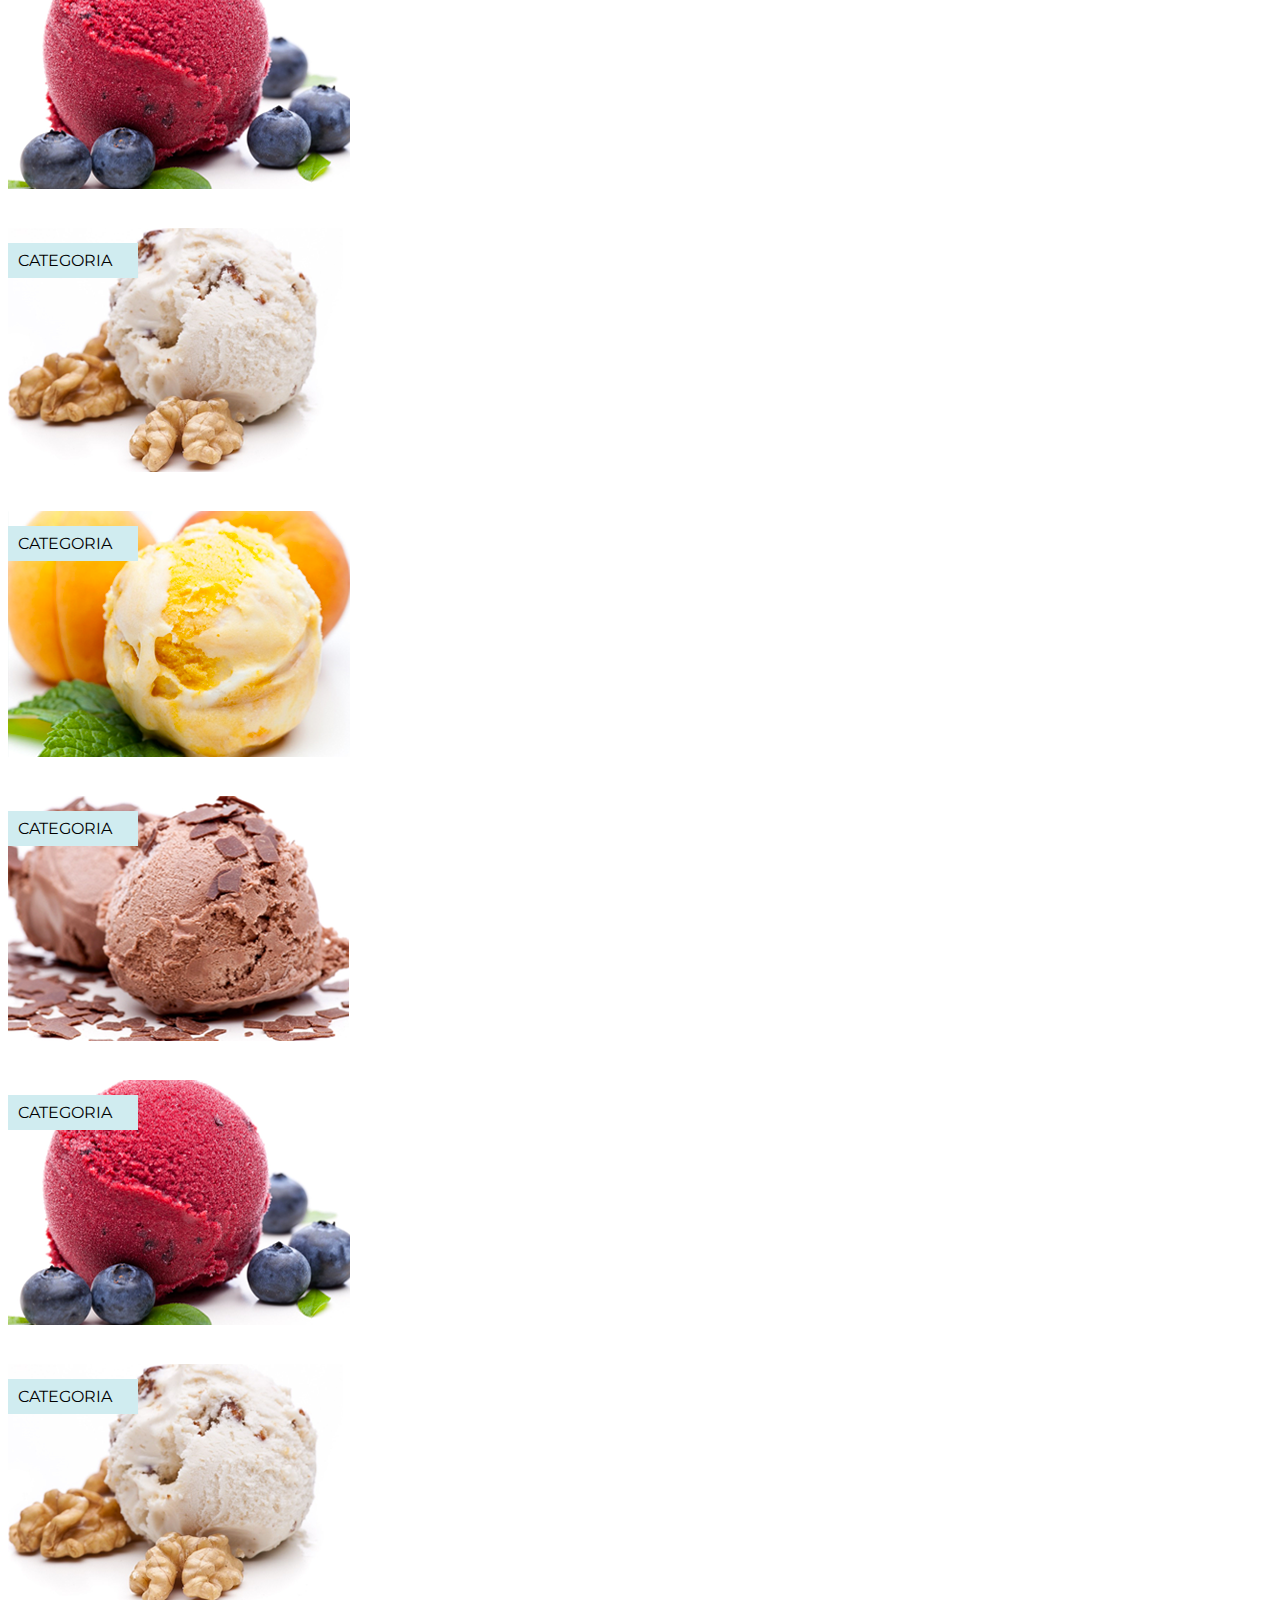
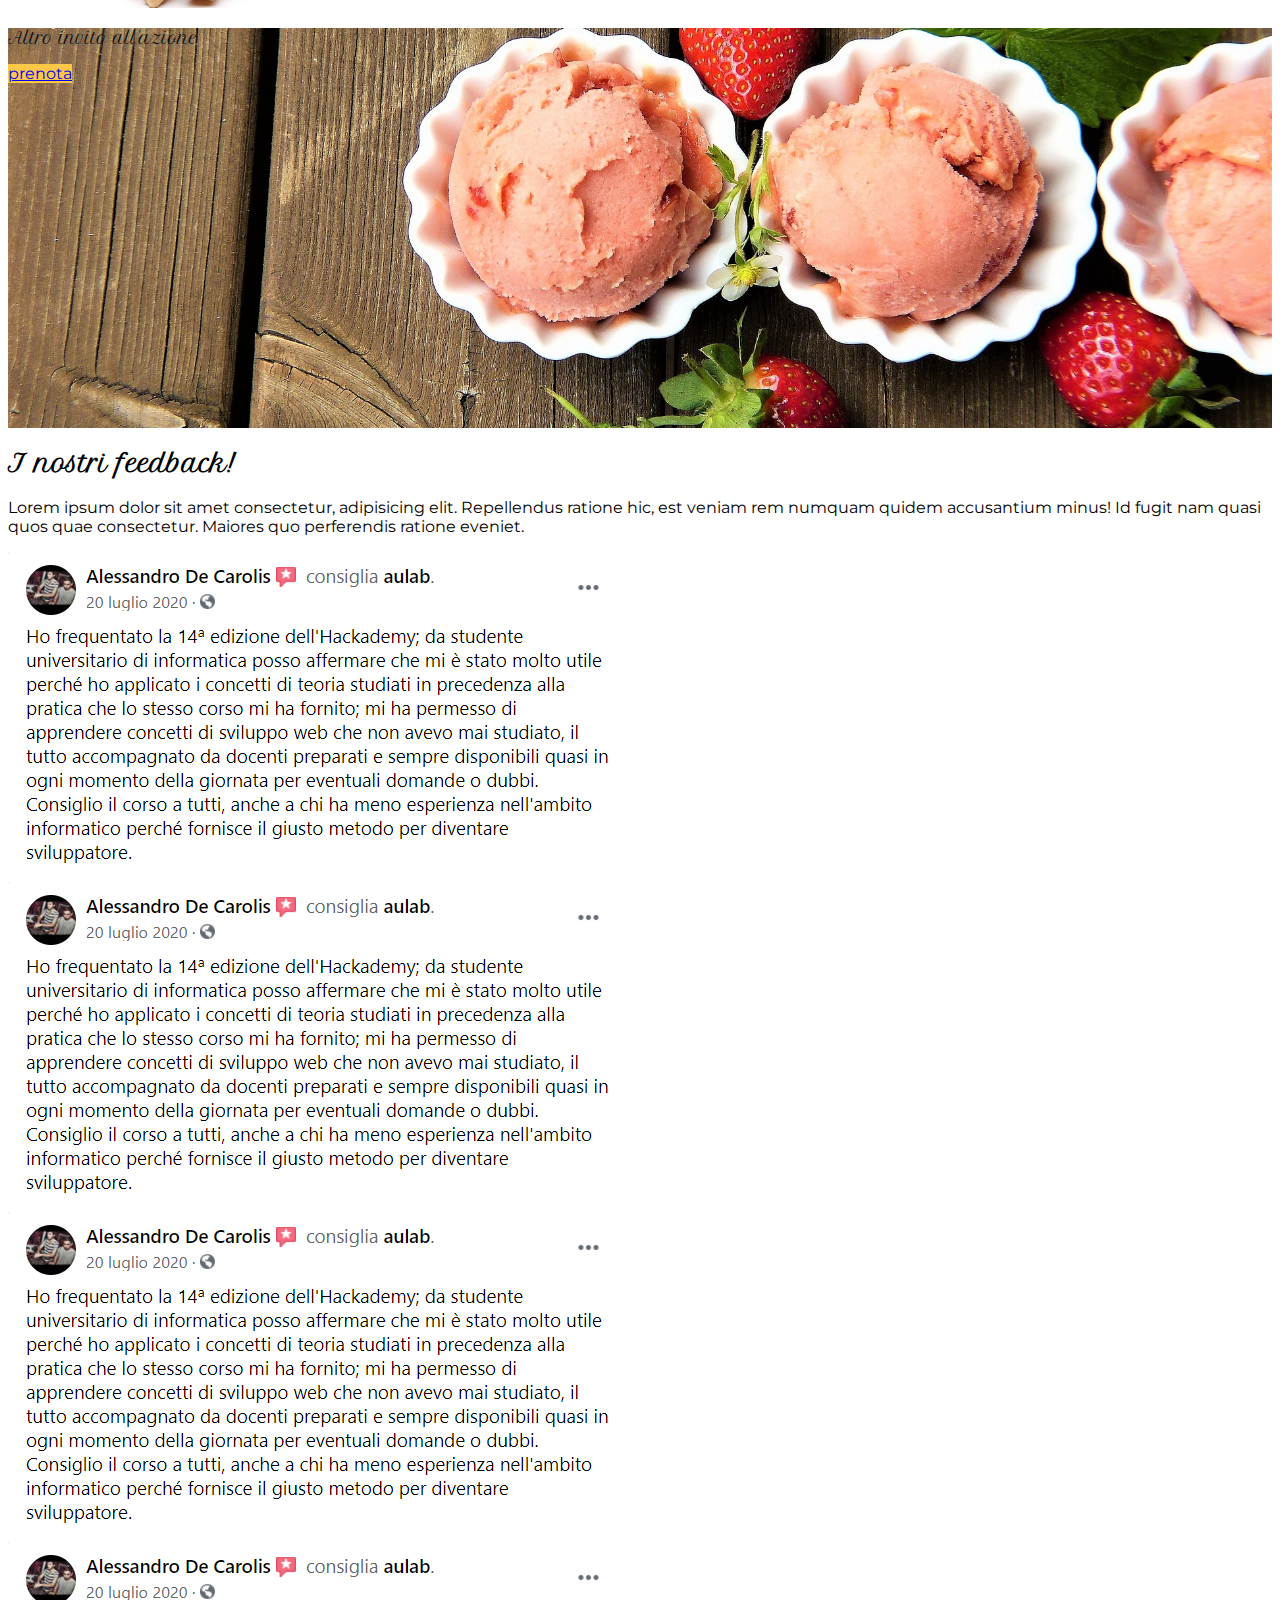
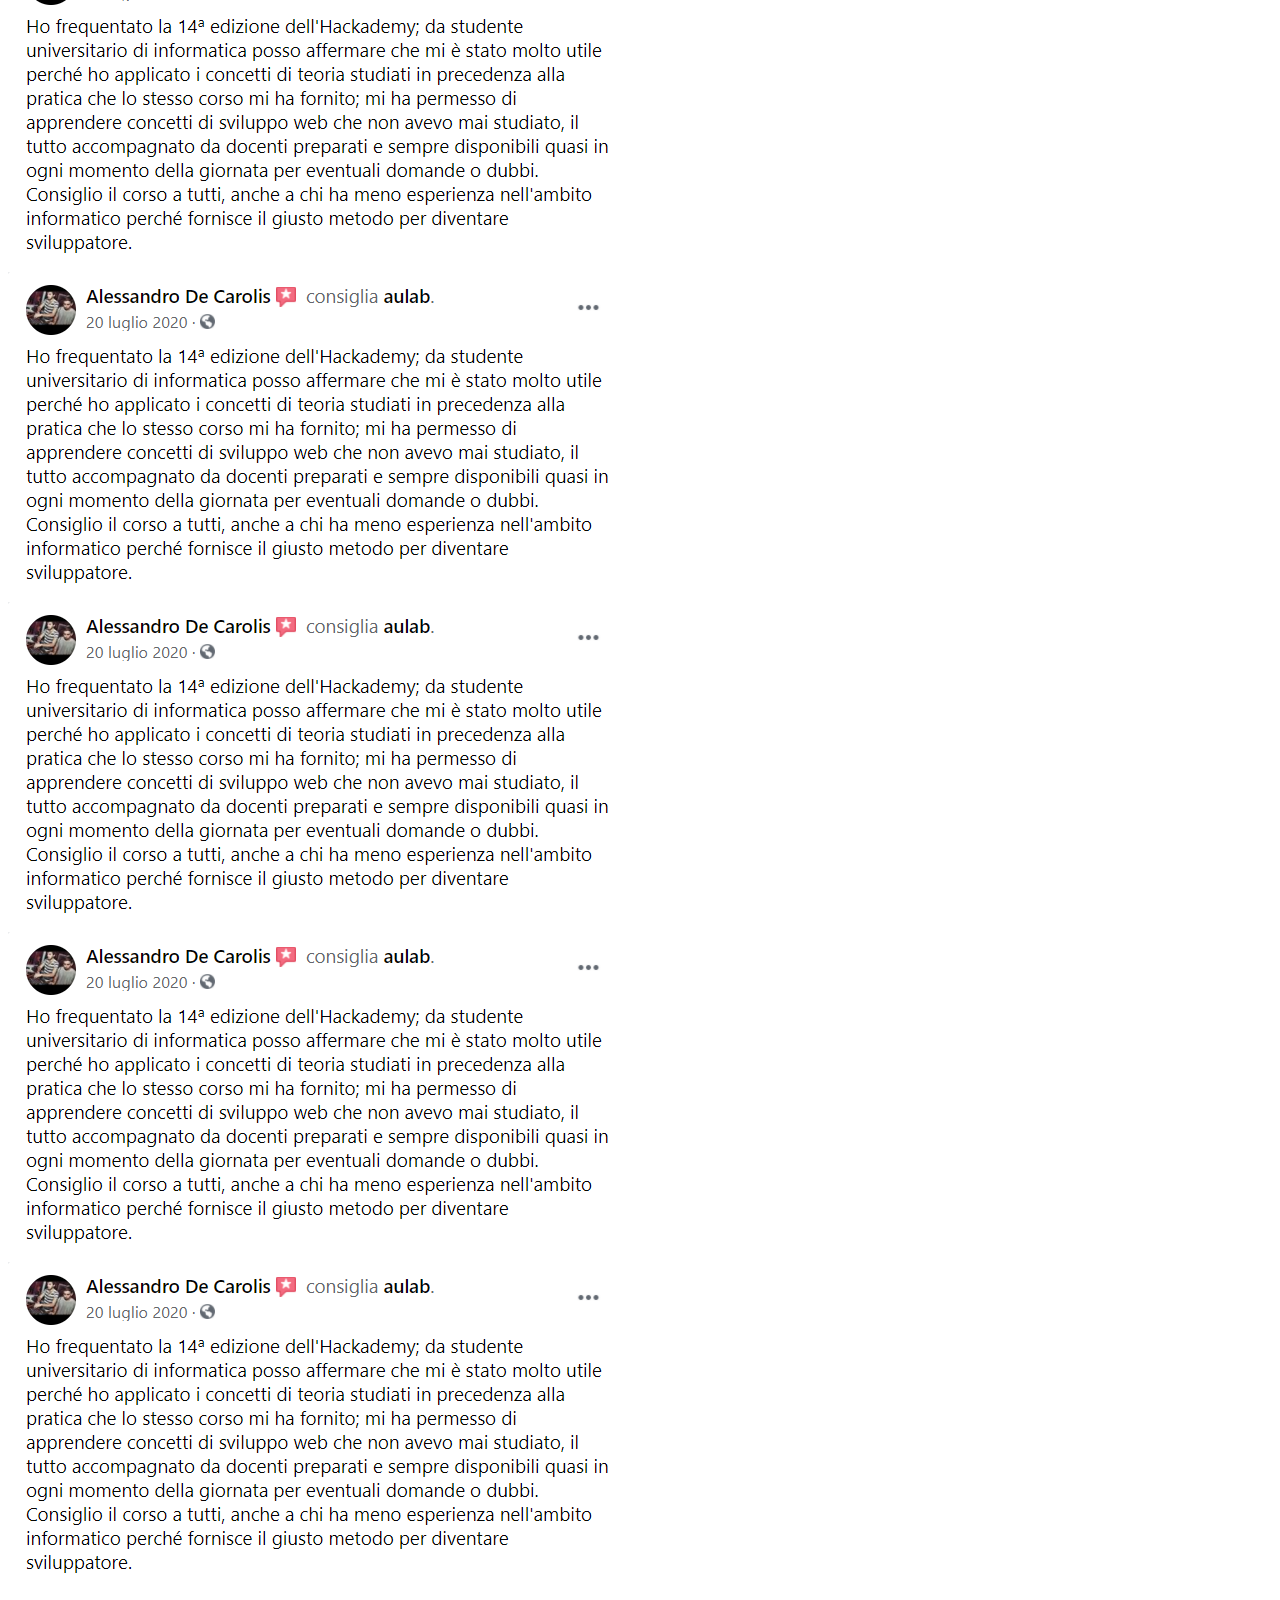
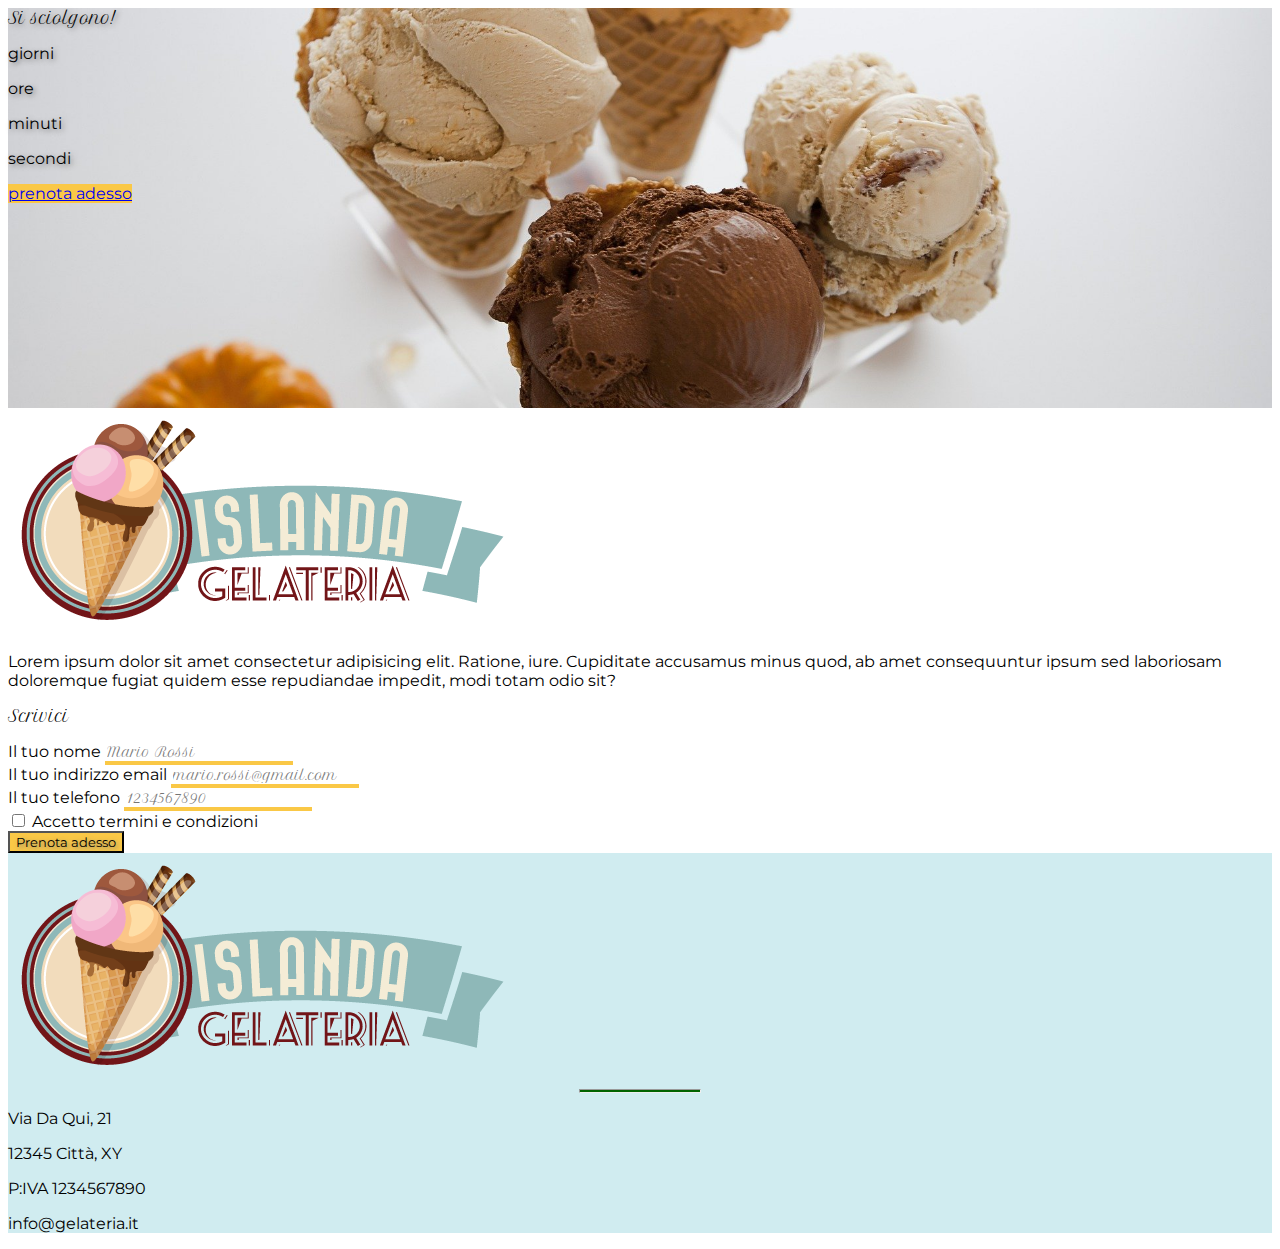
==== commit 734d5a77: "final fix" ====
--- a/landing_gelateria/index.html
+++ b/landing_gelateria/index.html
@@ -35,7 +35,7 @@
       <div>
         <a
           id="navbarCTAScroll"
-          href=""
+          href="#form"
           class="btn px-4 rounded-pill text-uppercase text-white bg-yellow shadow font-weight-bold d-none"
           >Prenota</a
         >
@@ -59,7 +59,7 @@
             <a
               id="headerCTA"
               class="btn btn-lg text-white bg-yellow rounded-pill px-3 shadow text-uppercase"
-              href=""
+              href="#form"
               >prenota adesso</a
             >
           </div>
@@ -127,7 +127,7 @@
         </div>
         <div class="col-12 text-center">
           <a
-            href=""
+            href="#form"
             class="btn px-4 btn-lg rounded-pill text-uppercase bg-yellow shadow text-white"
             >prenota</a
           >
@@ -206,7 +206,7 @@
         </div>
         <div class="col-12 text-center">
           <a
-            href=""
+            href="#form"
             class="btn px-4 btn-lg rounded-pill text-uppercase bg-yellow shadow text-white"
             >prenota</a
           >
@@ -293,7 +293,7 @@
         </div>
         <div class="col-12 text-center">
           <a
-            href=""
+            href="#form"
             class="btn px-4 btn-log rounded-pill text-uppercase bg-yellow text-white shadow"
             >prenota adesso</a
           >
@@ -313,7 +313,7 @@
           </p>
         </div>
         <div class="col-12 col-md-6">
-          <form class="card p-5 border-0 shadow">
+          <form id="form" class="card p-5 border-0 shadow">
             <p class="h2 mb-5">Scrivici</p>
              <div class="form-group mb-4">
                <label for="name" class="mb-0 text-secondary">Il tuo nome</label>
--- a/landing_gelateria/style.css
+++ b/landing_gelateria/style.css
@@ -1,5 +1,9 @@
 * {
     font-family: 'Montserrat', sans-serif;
+}
+
+html {
+    scroll-behavior: smooth;
 }
 
 h1, h2,.h1,.h2, ::placeholder {
@@ -27,6 +31,7 @@
     background-position: center;
     background-repeat: no-repeat;
     background-attachment: fixed;
+    opacity: 0.1;
 }
 
 .text-shadow {
